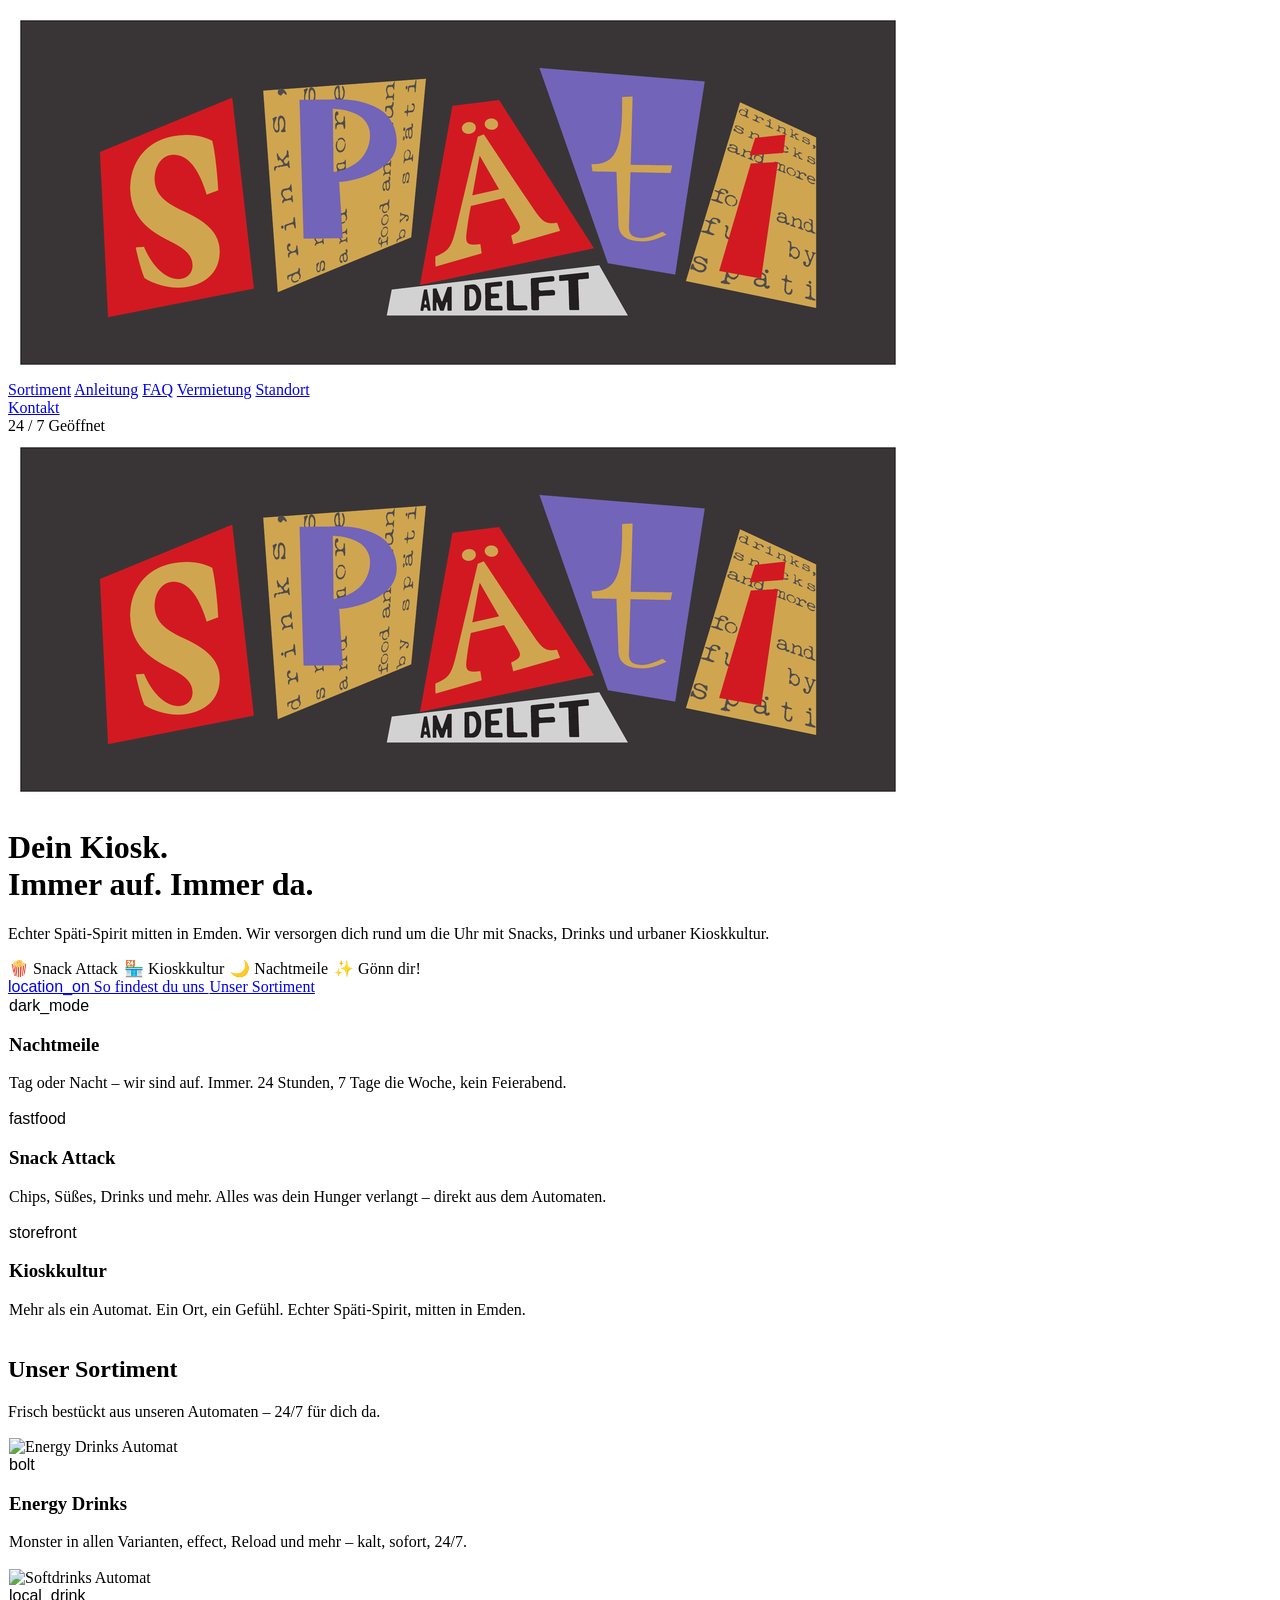
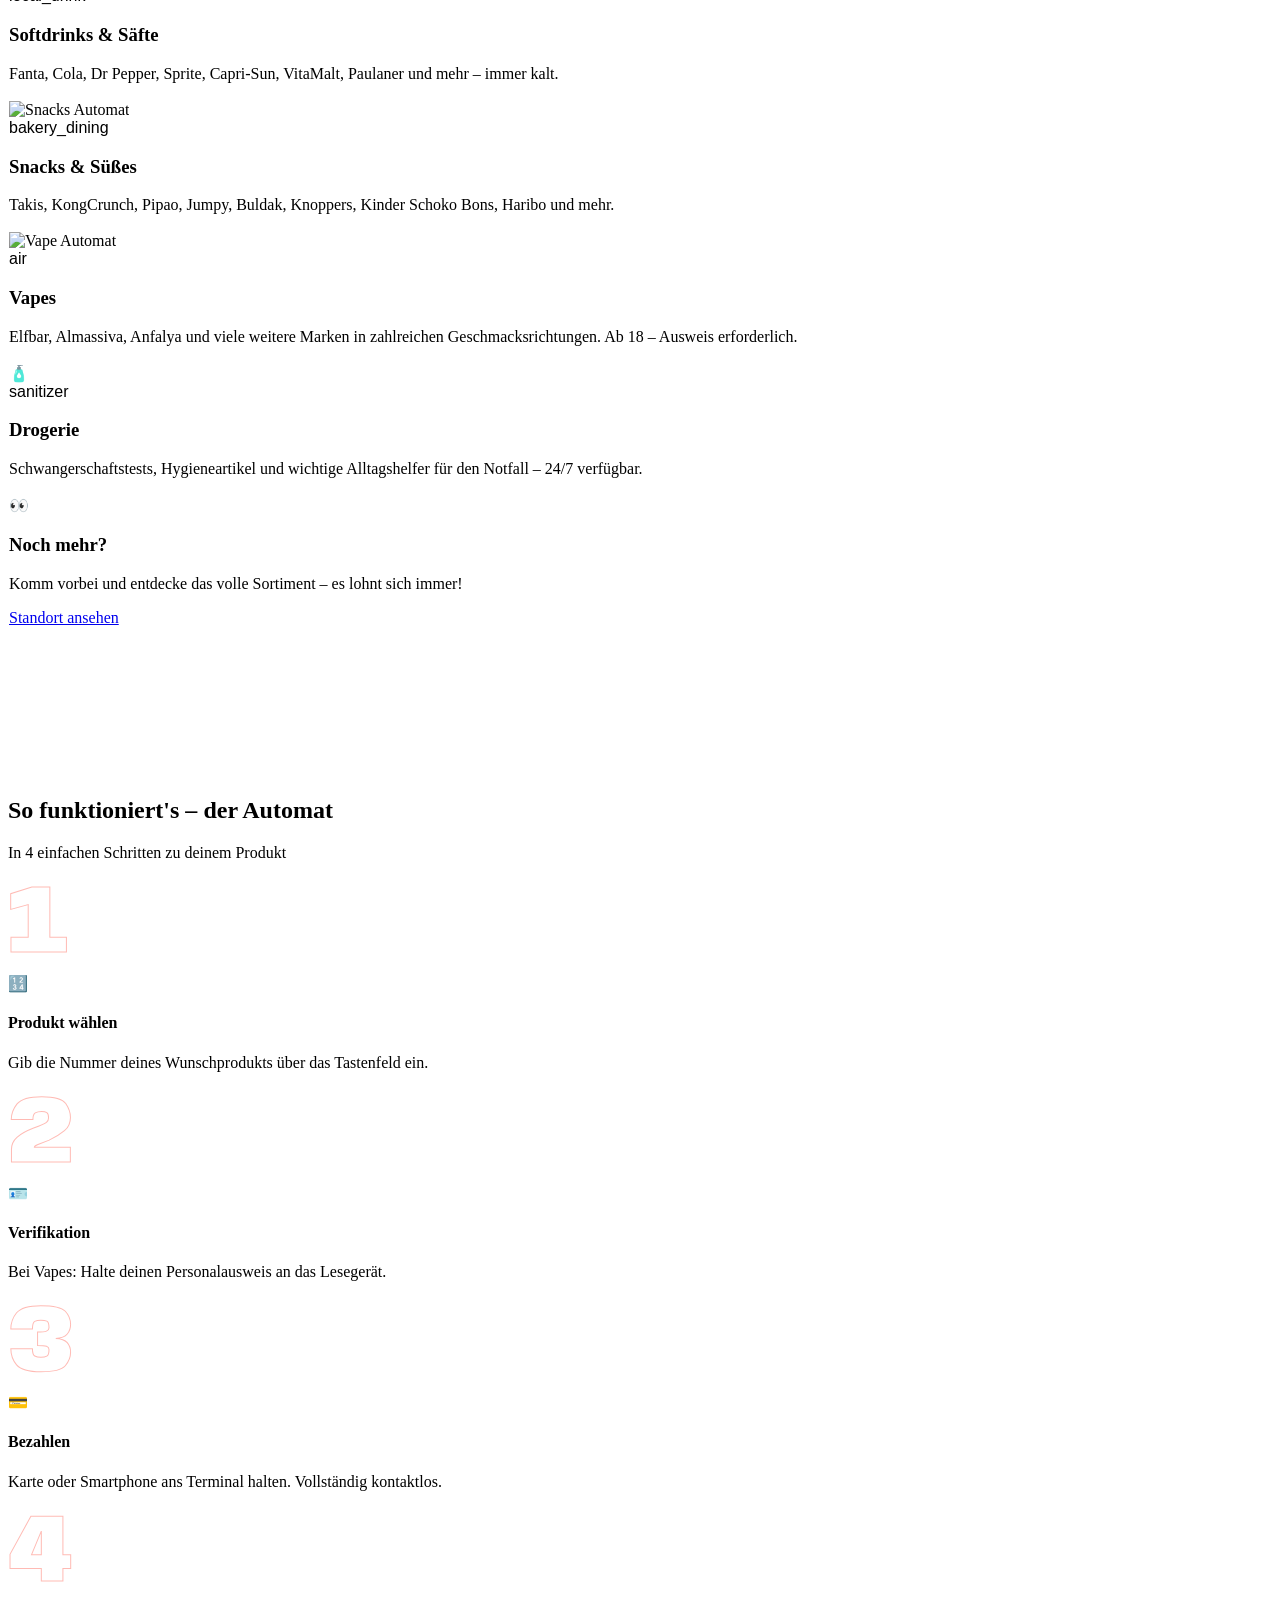
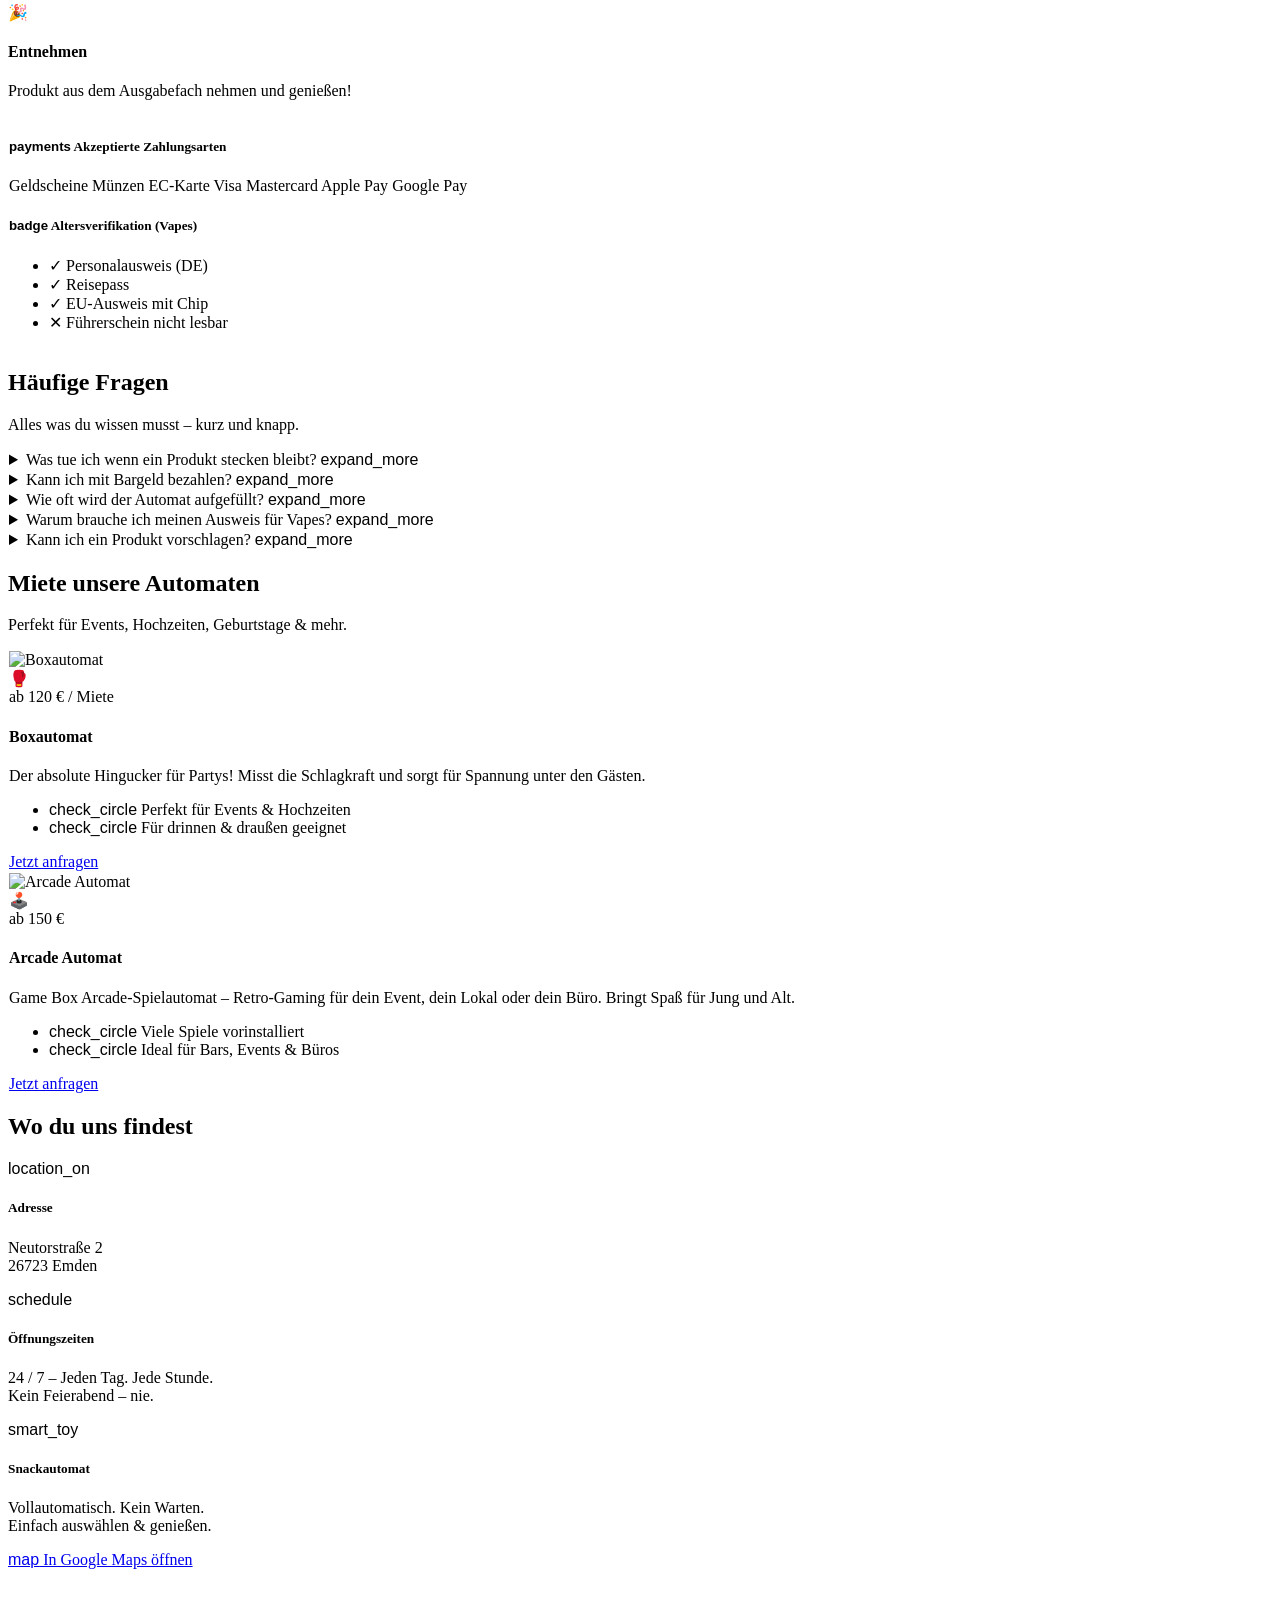
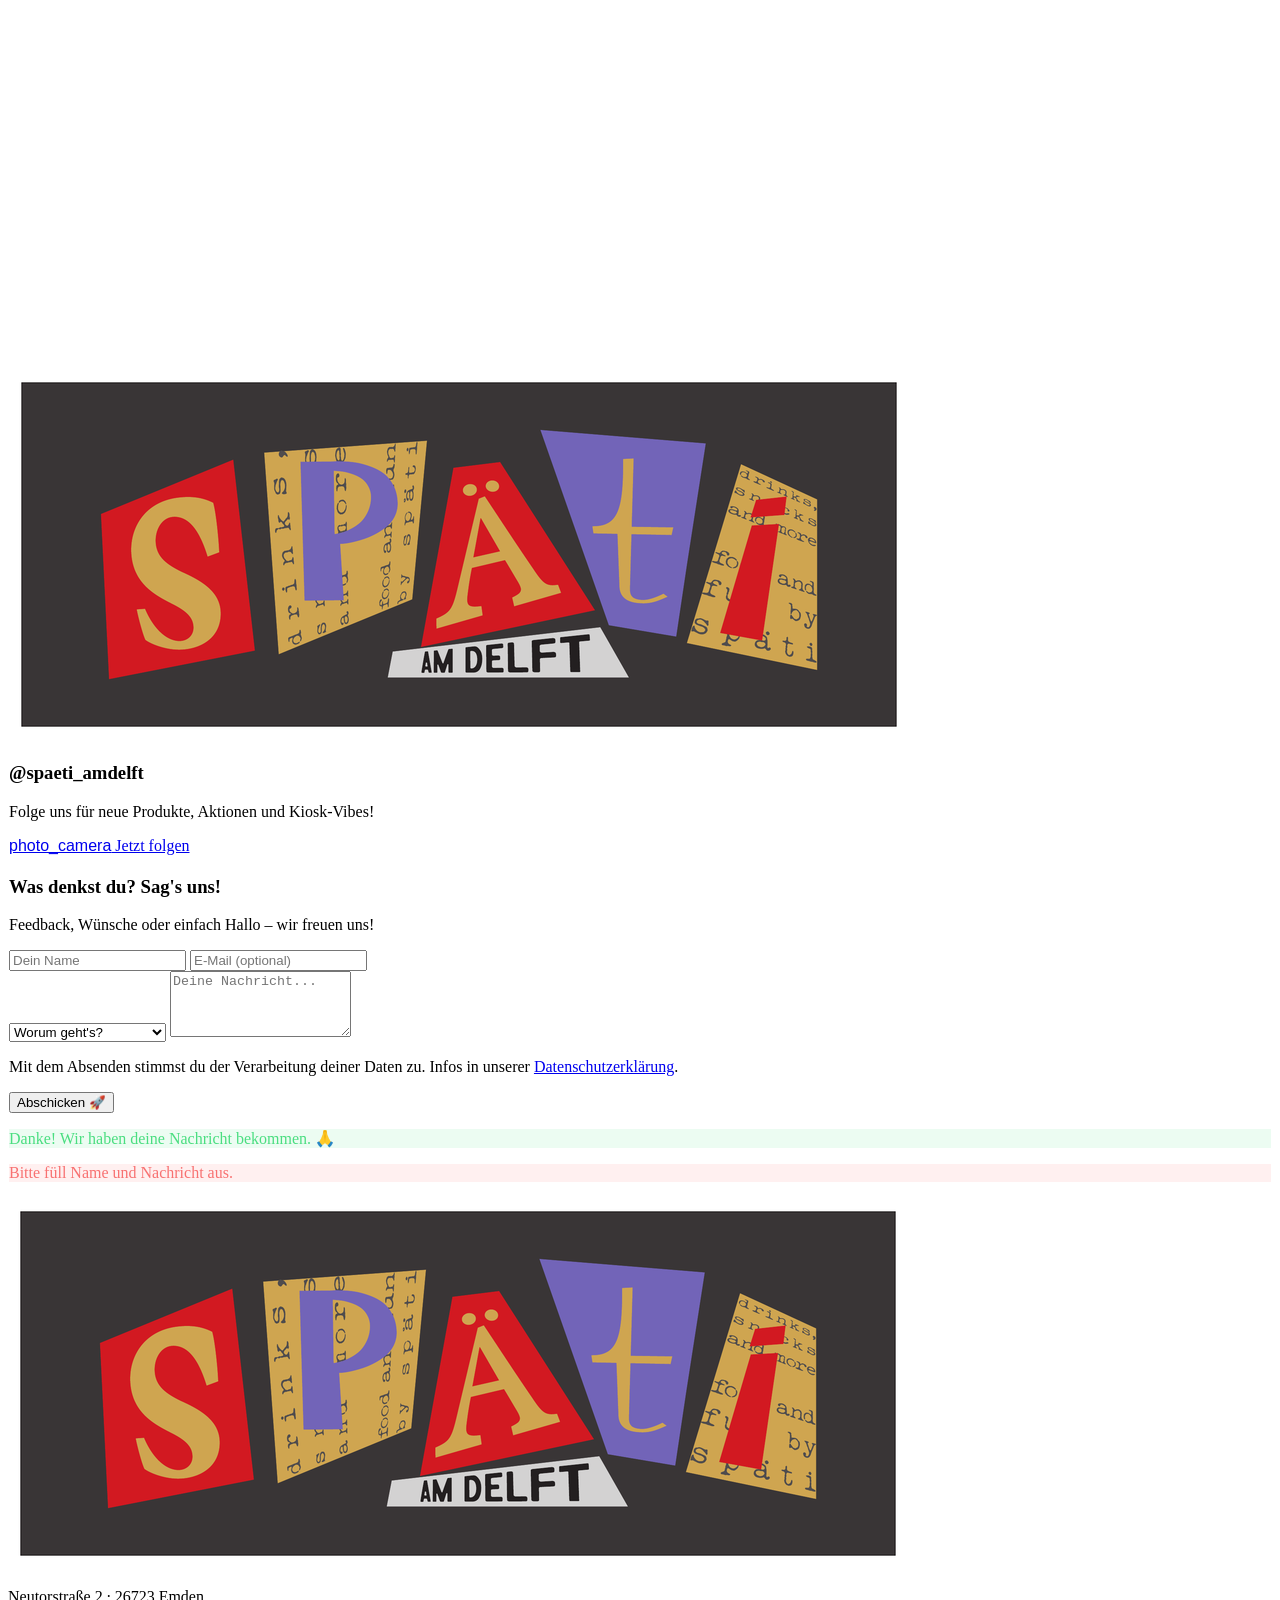
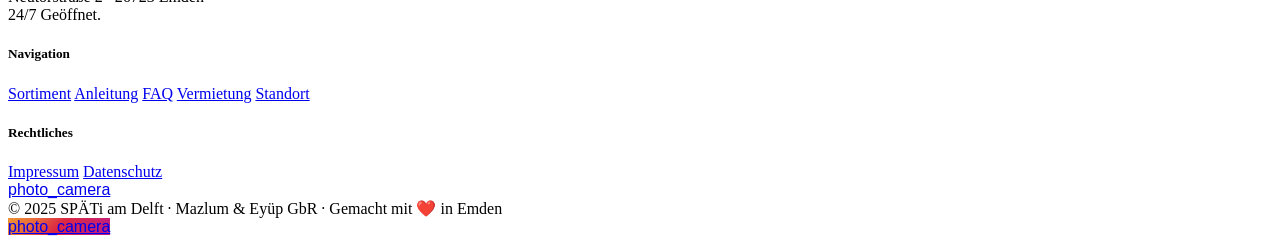
==== index.html @ 62ebaa0b "Update sortiment with real products and fix arcade price - Energy Drinks: Monster, effect, Reload - " ====
<!DOCTYPE html>
<html class="dark" lang="de">
<head>
  <meta charset="utf-8">
  <meta name="viewport" content="width=device-width, initial-scale=1.0">
  <title>SPÄTi am Delft | Dein 24/7 Kiosk in Emden</title>
  <meta name="description" content="SPÄTi am Delft – Dein 24/7 Kiosk in Emden. Snacks, Drinks, Vapes und mehr. Neutorstraße 2, 26723 Emden.">
  <meta property="og:title" content="SPÄTi am Delft – 24/7 Kiosk Emden">
  <meta property="og:description" content="Snack Attack. Kioskkultur. Nachtmeile. Immer für dich da.">
  <meta property="og:type" content="website">

  <!-- Bunny Fonts – DSGVO-konform (EU-Server, keine Datenweitergabe an USA) -->
  <link rel="preconnect" href="https://fonts.bunny.net">
  <link href="https://fonts.bunny.net/css?family=anybody:400,700,800,900|space-grotesk:400,600|manrope:400,600,700&display=swap" rel="stylesheet">

  <!-- Material Symbols via jsDelivr (DSGVO-konform) -->
  <link href="https://cdn.jsdelivr.net/npm/material-symbols@0.23.0/outlined.css" rel="stylesheet">

  <!-- Tailwind CSS -->
  <script src="https://cdn.tailwindcss.com?plugins=forms,container-queries"></script>
  <script>
    tailwind.config = {
      darkMode: "class",
      theme: {
        extend: {
          colors: {
            "primary-container": "#ff5545",
            "on-primary-container": "#1a0000",
            "secondary-container": "#fecb00",
            "on-secondary-container": "#241a00",
            "tertiary-container": "#c567f4",
            "on-tertiary-container": "#460066",
            "error-container": "#93000a",
            "on-error-container": "#ffdad6",
            "surface-tint": "#ffb4aa",
            "on-surface-variant": "#e7bdb7",
            "surface-variant": "#353534",
            "on-surface": "#e5e2e1",
            "surface-container-low": "#1c1b1b",
            "surface-container": "#201f1f",
            "surface-container-high": "#2a2a2a",
            "surface-container-highest": "#353534",
            "surface-container-lowest": "#0e0e0e",
            "surface-bright": "#393939",
            "surface-dim": "#131313",
            "outline": "#ad8883",
            "outline-variant": "#5d3f3b",
            "on-background": "#e5e2e1",
            "background": "#131313",
            "surface": "#131313",
            "primary": "#ffb4aa",
            "on-primary": "#690003",
            "secondary": "#ffecc0",
            "on-secondary": "#3d2f00",
            "tertiary": "#e8b3ff",
            "on-tertiary": "#510074",
            "error": "#ffb4ab",
            "on-error": "#690005",
            "inverse-surface": "#e5e2e1",
            "inverse-on-surface": "#313030",
            "inverse-primary": "#c0000a",
          },
          fontFamily: {
            "headline-md": ["Anybody", "sans-serif"],
            "headline-lg": ["Anybody", "sans-serif"],
            "display-xl": ["Anybody", "sans-serif"],
            "label-sm": ["Space Grotesk", "sans-serif"],
            "body-md": ["Manrope", "sans-serif"],
            "body-lg": ["Manrope", "sans-serif"],
          },
          fontSize: {
            "display-xl":  ["clamp(2.5rem,8vw,4rem)", { lineHeight: "1.1", letterSpacing: "-0.02em", fontWeight: "900" }],
            "headline-lg": ["clamp(1.75rem,4vw,2.5rem)", { lineHeight: "1.2", fontWeight: "800" }],
            "headline-md": ["1.5rem",  { lineHeight: "1.3", fontWeight: "700" }],
            "label-sm":    ["0.75rem", { lineHeight: "1",   letterSpacing: "0.05em", fontWeight: "600" }],
            "body-md":     ["1rem",    { lineHeight: "1.6", fontWeight: "400" }],
            "body-lg":     ["1.125rem",{ lineHeight: "1.6", fontWeight: "400" }],
          },
        },
      },
    };
  </script>

  <style>
    .material-symbols-outlined {
      font-variation-settings: 'FILL' 0, 'wght' 400, 'GRAD' 0, 'opsz' 24;
      font-family: 'Material Symbols Outlined', sans-serif;
    }
    .glass-card {
      background: rgba(255,255,255,0.03);
      backdrop-filter: blur(12px);
      border: 1px solid rgba(255,255,255,0.1);
      transition: all 0.3s ease;
    }
    .glass-card:hover {
      border-color: #ff5545;
      background: rgba(255,85,69,0.05);
      box-shadow: 0 0 20px rgba(255,85,69,0.15);
    }
    .product-card {
      background: rgba(255,255,255,0.02);
      border: 1px solid rgba(255,255,255,0.08);
      transition: all 0.4s cubic-bezier(0.175, 0.885, 0.32, 1.275);
    }
    .product-card:hover {
      transform: translateY(-6px);
      border-color: #ff5545;
      box-shadow: 0 12px 32px -8px rgba(255,85,69,0.25);
    }
    .zoom-crop { overflow: hidden; position: relative; }
    .zoom-crop img { transition: transform 0.5s ease; }
    .product-card:hover .zoom-crop img { transform: scale(1.1); }
    .step-number {
      font-family: 'Anybody', sans-serif;
      -webkit-text-stroke: 1px #ff5545;
      color: transparent;
      font-size: 6rem;
      font-weight: 900;
      line-height: 1;
      opacity: 0.4;
    }
    html { scroll-behavior: smooth; }
  </style>
</head>
<body class="bg-background text-on-background font-body-md selection:bg-primary-container selection:text-on-primary-container">

  <!-- ===== NAV ===== -->
  <nav class="sticky top-0 z-50 bg-background/80 backdrop-blur-md border-b border-outline-variant/30 shadow-[0_4px_20px_rgba(0,0,0,0.5)]">
    <div class="flex justify-between items-center w-full px-6 py-4 max-w-7xl mx-auto">
      <a href="#" class="flex items-center gap-3">
        <img src="logo.png" alt="SPÄTi am Delft Logo" class="h-10 w-auto">
      </a>
      <div class="hidden md:flex items-center gap-8">
        <a href="#sortiment" class="text-label-sm font-label-sm text-on-surface-variant hover:text-on-surface transition-colors uppercase tracking-widest">Sortiment</a>
        <a href="#anleitung" class="text-label-sm font-label-sm text-on-surface-variant hover:text-on-surface transition-colors uppercase tracking-widest">Anleitung</a>
        <a href="#faq"       class="text-label-sm font-label-sm text-on-surface-variant hover:text-on-surface transition-colors uppercase tracking-widest">FAQ</a>
        <a href="#vermietung" class="text-label-sm font-label-sm text-on-surface-variant hover:text-on-surface transition-colors uppercase tracking-widest">Vermietung</a>
        <a href="#standort"  class="text-label-sm font-label-sm text-on-surface-variant hover:text-on-surface transition-colors uppercase tracking-widest">Standort</a>
      </div>
      <a href="#kontakt" class="bg-primary-container text-on-primary-container px-6 py-2 rounded-full font-label-sm text-label-sm uppercase tracking-widest hover:scale-105 active:scale-95 transition-all">
        Kontakt
      </a>
    </div>
  </nav>

  <!-- ===== HERO ===== -->
  <header class="relative min-h-[90vh] flex flex-col items-center justify-center text-center px-6 overflow-hidden">
    <div class="relative z-10 max-w-4xl mx-auto">
      <div class="inline-flex items-center gap-2 bg-surface-container-high px-4 py-2 rounded-full mb-8 border border-outline-variant/30">
        <span class="w-2 h-2 bg-secondary-container rounded-full animate-pulse"></span>
        <span class="text-label-sm font-label-sm uppercase tracking-widest text-secondary-container">24 / 7 Geöffnet</span>
      </div>
      <div class="flex justify-center mb-8">
        <img src="logo.png" alt="SPÄTi am Delft" class="h-28 w-auto drop-shadow-[0_0_20px_rgba(255,85,69,0.35)]">
      </div>
      <h1 class="font-display-xl text-display-xl text-on-surface mb-6">
        Dein Kiosk.<br>
        <span class="text-primary-container drop-shadow-[0_0_15px_rgba(255,85,69,0.5)]">Immer auf.</span> Immer da.
      </h1>
      <p class="text-body-lg font-body-lg text-on-surface-variant max-w-2xl mx-auto mb-12">
        Echter Späti-Spirit mitten in Emden. Wir versorgen dich rund um die Uhr mit Snacks, Drinks und urbaner Kioskkultur.
      </p>
      <div class="flex flex-wrap justify-center gap-3 mb-12">
        <span class="glass-card px-4 py-2 rounded-lg text-label-sm font-label-sm uppercase tracking-widest">🍿 Snack Attack</span>
        <span class="glass-card px-4 py-2 rounded-lg text-label-sm font-label-sm uppercase tracking-widest">🏪 Kioskkultur</span>
        <span class="glass-card px-4 py-2 rounded-lg text-label-sm font-label-sm uppercase tracking-widest">🌙 Nachtmeile</span>
        <span class="glass-card px-4 py-2 rounded-lg text-label-sm font-label-sm uppercase tracking-widest">✨ Gönn dir!</span>
      </div>
      <div class="flex flex-col sm:flex-row items-center justify-center gap-4">
        <a href="#standort" class="bg-primary-container text-on-primary-container px-8 py-4 rounded-xl font-headline-md text-headline-md flex items-center gap-2 hover:shadow-[0_0_30px_rgba(255,85,69,0.4)] transition-all">
          <span class="material-symbols-outlined">location_on</span> So findest du uns
        </a>
        <a href="#sortiment" class="glass-card px-8 py-4 rounded-xl font-headline-md text-headline-md">
          Unser Sortiment
        </a>
      </div>
    </div>
  </header>

  <!-- ===== KEY VALUES ===== -->
  <section class="py-20 px-6 max-w-7xl mx-auto">
    <div class="grid grid-cols-1 md:grid-cols-3 gap-6">
      <div class="glass-card p-8 rounded-2xl">
        <div class="w-12 h-12 bg-secondary-container/20 text-secondary-container rounded-lg flex items-center justify-center mb-6">
          <span class="material-symbols-outlined" style="font-variation-settings:'FILL' 1;">dark_mode</span>
        </div>
        <h3 class="font-headline-md text-headline-md mb-3">Nachtmeile</h3>
        <p class="text-on-surface-variant">Tag oder Nacht – wir sind auf. Immer. 24 Stunden, 7 Tage die Woche, kein Feierabend.</p>
      </div>
      <div class="glass-card p-8 rounded-2xl">
        <div class="w-12 h-12 bg-primary-container/20 text-primary-container rounded-lg flex items-center justify-center mb-6">
          <span class="material-symbols-outlined" style="font-variation-settings:'FILL' 1;">fastfood</span>
        </div>
        <h3 class="font-headline-md text-headline-md mb-3">Snack Attack</h3>
        <p class="text-on-surface-variant">Chips, Süßes, Drinks und mehr. Alles was dein Hunger verlangt – direkt aus dem Automaten.</p>
      </div>
      <div class="glass-card p-8 rounded-2xl">
        <div class="w-12 h-12 bg-tertiary-container/20 text-tertiary-container rounded-lg flex items-center justify-center mb-6">
          <span class="material-symbols-outlined" style="font-variation-settings:'FILL' 1;">storefront</span>
        </div>
        <h3 class="font-headline-md text-headline-md mb-3">Kioskkultur</h3>
        <p class="text-on-surface-variant">Mehr als ein Automat. Ein Ort, ein Gefühl. Echter Späti-Spirit, mitten in Emden.</p>
      </div>
    </div>
  </section>

  <!-- ===== SORTIMENT ===== -->
  <section class="py-20 px-6 bg-surface-container-lowest" id="sortiment">
    <div class="max-w-7xl mx-auto">
      <div class="mb-16 text-center">
        <h2 class="font-headline-lg text-headline-lg mb-4">Unser <span class="text-secondary-container">Sortiment</span></h2>
        <p class="text-on-surface-variant">Frisch bestückt aus unseren Automaten – 24/7 für dich da.</p>
      </div>
      <div class="grid grid-cols-1 md:grid-cols-2 lg:grid-cols-3 gap-8">

        <div class="product-card rounded-3xl overflow-hidden flex flex-col group">
          <div class="zoom-crop aspect-square bg-surface-container-high">
            <img src="foto-energy.jpg" alt="Energy Drinks Automat" class="w-full h-full object-cover opacity-90">
          </div>
          <div class="p-8">
            <div class="flex items-center gap-3 mb-4">
              <span class="material-symbols-outlined text-secondary-container">bolt</span>
              <h3 class="font-headline-md text-headline-md">Energy Drinks</h3>
            </div>
            <p class="text-on-surface-variant text-body-md">Monster in allen Varianten, effect, Reload und mehr – kalt, sofort, 24/7.</p>
          </div>
        </div>

        <div class="product-card rounded-3xl overflow-hidden flex flex-col group">
          <div class="zoom-crop aspect-square bg-surface-container-high">
            <img src="foto-drinks.jpg" alt="Softdrinks Automat" class="w-full h-full object-cover opacity-90">
          </div>
          <div class="p-8">
            <div class="flex items-center gap-3 mb-4">
              <span class="material-symbols-outlined text-secondary-container">local_drink</span>
              <h3 class="font-headline-md text-headline-md">Softdrinks & Säfte</h3>
            </div>
            <p class="text-on-surface-variant text-body-md">Fanta, Cola, Dr Pepper, Sprite, Capri-Sun, VitaMalt, Paulaner und mehr – immer kalt.</p>
          </div>
        </div>

        <div class="product-card rounded-3xl overflow-hidden flex flex-col group">
          <div class="zoom-crop aspect-square bg-surface-container-high">
            <img src="foto-snacks.jpg" alt="Snacks Automat" class="w-full h-full object-cover opacity-90">
          </div>
          <div class="p-8">
            <div class="flex items-center gap-3 mb-4">
              <span class="material-symbols-outlined text-primary-container">bakery_dining</span>
              <h3 class="font-headline-md text-headline-md">Snacks & Süßes</h3>
            </div>
            <p class="text-on-surface-variant text-body-md">Takis, KongCrunch, Pipao, Jumpy, Buldak, Knoppers, Kinder Schoko Bons, Haribo und mehr.</p>
          </div>
        </div>

        <div class="product-card rounded-3xl overflow-hidden flex flex-col group">
          <div class="zoom-crop aspect-square bg-surface-container-high">
            <img src="foto-vapes.jpg" alt="Vape Automat" class="w-full h-full object-cover opacity-90">
          </div>
          <div class="p-8">
            <div class="flex items-center gap-3 mb-4">
              <span class="material-symbols-outlined text-on-surface-variant">air</span>
              <h3 class="font-headline-md text-headline-md">Vapes</h3>
            </div>
            <p class="text-on-surface-variant text-body-md">Elfbar, Almassiva, Anfalya und viele weitere Marken in zahlreichen Geschmacksrichtungen. <span class="text-primary-container font-bold">Ab 18 – Ausweis erforderlich.</span></p>
          </div>
        </div>

        <div class="product-card rounded-3xl overflow-hidden flex flex-col group">
          <div class="zoom-crop aspect-square bg-surface-container-high flex items-center justify-center">
            <span class="text-6xl">🧴</span>
          </div>
          <div class="p-8">
            <div class="flex items-center gap-3 mb-4">
              <span class="material-symbols-outlined text-secondary-container">sanitizer</span>
              <h3 class="font-headline-md text-headline-md">Drogerie</h3>
            </div>
            <p class="text-on-surface-variant text-body-md">Schwangerschaftstests, Hygieneartikel und wichtige Alltagshelfer für den Notfall – 24/7 verfügbar.</p>
          </div>
        </div>

        <div class="product-card rounded-3xl overflow-hidden flex flex-col group bg-gradient-to-br from-surface-container to-surface-container-high border-primary-container/30">
          <div class="p-8 flex flex-col items-center justify-center h-full text-center gap-4" style="min-height:280px">
            <span class="text-5xl">👀</span>
            <h3 class="font-headline-md text-headline-md">Noch mehr?</h3>
            <p class="text-on-surface-variant">Komm vorbei und entdecke das volle Sortiment – es lohnt sich immer!</p>
            <a href="#standort" class="mt-2 bg-primary-container text-on-primary-container px-6 py-3 rounded-xl font-label-sm text-label-sm uppercase tracking-widest hover:scale-105 transition-all">Standort ansehen</a>
          </div>
        </div>

      </div>
    </div>
  </section>

  <!-- ===== ANLEITUNG ===== -->
  <section class="py-20 px-6" id="anleitung">
    <div class="max-w-7xl mx-auto">
      <div class="mb-16">
        <h2 class="font-headline-lg text-headline-lg mb-4">So funktioniert's – <span class="text-primary-container">der Automat</span></h2>
        <p class="text-on-surface-variant">In 4 einfachen Schritten zu deinem Produkt</p>
      </div>
      <div class="grid grid-cols-1 md:grid-cols-4 gap-6">
        <div class="space-y-4">
          <div class="step-number">1</div>
          <div class="bg-surface-container-high p-6 rounded-2xl border border-outline-variant/30">
            <div class="text-4xl mb-4">🔢</div>
            <h4 class="font-headline-md text-headline-md mb-2">Produkt wählen</h4>
            <p class="text-on-surface-variant text-body-md">Gib die Nummer deines Wunschprodukts über das Tastenfeld ein.</p>
          </div>
        </div>
        <div class="space-y-4 md:mt-12">
          <div class="step-number">2</div>
          <div class="bg-surface-container-high p-6 rounded-2xl border border-outline-variant/30">
            <div class="text-4xl mb-4">🪪</div>
            <h4 class="font-headline-md text-headline-md mb-2">Verifikation</h4>
            <p class="text-on-surface-variant text-body-md">Bei Vapes: Halte deinen Personalausweis an das Lesegerät.</p>
          </div>
        </div>
        <div class="space-y-4">
          <div class="step-number">3</div>
          <div class="bg-surface-container-high p-6 rounded-2xl border border-outline-variant/30">
            <div class="text-4xl mb-4">💳</div>
            <h4 class="font-headline-md text-headline-md mb-2">Bezahlen</h4>
            <p class="text-on-surface-variant text-body-md">Karte oder Smartphone ans Terminal halten. Vollständig kontaktlos.</p>
          </div>
        </div>
        <div class="space-y-4 md:mt-12">
          <div class="step-number">4</div>
          <div class="bg-surface-container-high p-6 rounded-2xl border border-outline-variant/30">
            <div class="text-4xl mb-4">🎉</div>
            <h4 class="font-headline-md text-headline-md mb-2">Entnehmen</h4>
            <p class="text-on-surface-variant text-body-md">Produkt aus dem Ausgabefach nehmen und genießen!</p>
          </div>
        </div>
      </div>

      <div class="mt-12 glass-card p-8 rounded-3xl grid grid-cols-1 md:grid-cols-2 gap-8">
        <div>
          <h5 class="font-headline-md text-headline-md mb-6 flex items-center gap-2">
            <span class="material-symbols-outlined text-secondary-container">payments</span>
            Akzeptierte Zahlungsarten
          </h5>
          <div class="flex flex-wrap gap-3">
            <span class="bg-surface-container-highest px-4 py-2 rounded-lg text-label-sm font-label-sm">Geldscheine</span>
            <span class="bg-surface-container-highest px-4 py-2 rounded-lg text-label-sm font-label-sm">Münzen</span>
            <span class="bg-surface-container-highest px-4 py-2 rounded-lg text-label-sm font-label-sm">EC-Karte</span>
            <span class="bg-surface-container-highest px-4 py-2 rounded-lg text-label-sm font-label-sm">Visa</span>
            <span class="bg-surface-container-highest px-4 py-2 rounded-lg text-label-sm font-label-sm">Mastercard</span>
            <span class="bg-surface-container-highest px-4 py-2 rounded-lg text-label-sm font-label-sm">Apple Pay</span>
            <span class="bg-surface-container-highest px-4 py-2 rounded-lg text-label-sm font-label-sm">Google Pay</span>
          </div>
        </div>
        <div>
          <h5 class="font-headline-md text-headline-md mb-6 flex items-center gap-2">
            <span class="material-symbols-outlined text-primary-container">badge</span>
            Altersverifikation (Vapes)
          </h5>
          <ul class="space-y-2 text-on-surface-variant">
            <li class="flex items-center gap-2"><span class="text-secondary-container">✓</span> Personalausweis (DE)</li>
            <li class="flex items-center gap-2"><span class="text-secondary-container">✓</span> Reisepass</li>
            <li class="flex items-center gap-2"><span class="text-secondary-container">✓</span> EU-Ausweis mit Chip</li>
            <li class="flex items-center gap-2 text-error-container">✕ Führerschein nicht lesbar</li>
          </ul>
        </div>
      </div>
    </div>
  </section>

  <!-- ===== FAQ ===== -->
  <section class="py-20 px-6 bg-surface-container-lowest" id="faq">
    <div class="max-w-3xl mx-auto">
      <div class="mb-16 text-center">
        <h2 class="font-headline-lg text-headline-lg mb-4">Häufige <span class="text-tertiary-container">Fragen</span></h2>
        <p class="text-on-surface-variant">Alles was du wissen musst – kurz und knapp.</p>
      </div>
      <div class="space-y-4" id="faq-list">

        <details class="glass-card rounded-2xl group">
          <summary class="flex justify-between items-center p-6 cursor-pointer list-none font-headline-md text-headline-md">
            Was tue ich wenn ein Produkt stecken bleibt?
            <span class="material-symbols-outlined text-primary-container transition-transform group-open:rotate-180">expand_more</span>
          </summary>
          <p class="px-6 pb-6 text-on-surface-variant">Schreib uns direkt auf Instagram <a href="https://www.instagram.com/spaeti_amdelft/" class="text-primary-container underline" target="_blank">@spaeti_amdelft</a> oder per E-Mail an <a href="mailto:MKEEGBR@outlook.de" class="text-primary-container underline">MKEEGBR@outlook.de</a>. Wir kümmern uns schnellstmöglich darum und erstatten dir den Betrag.</p>
        </details>

        <details class="glass-card rounded-2xl group">
          <summary class="flex justify-between items-center p-6 cursor-pointer list-none font-headline-md text-headline-md">
            Kann ich mit Bargeld bezahlen?
            <span class="material-symbols-outlined text-primary-container transition-transform group-open:rotate-180">expand_more</span>
          </summary>
          <p class="px-6 pb-6 text-on-surface-variant">Ja! Der Automat akzeptiert Geldscheine, Münzen, EC-Karte, Visa, Mastercard sowie Apple Pay und Google Pay.</p>
        </details>

        <details class="glass-card rounded-2xl group">
          <summary class="flex justify-between items-center p-6 cursor-pointer list-none font-headline-md text-headline-md">
            Wie oft wird der Automat aufgefüllt?
            <span class="material-symbols-outlined text-primary-container transition-transform group-open:rotate-180">expand_more</span>
          </summary>
          <p class="px-6 pb-6 text-on-surface-variant">Wir füllen regelmäßig auf. Falls ein Produkt ausverkauft ist, schreib uns gerne – wir nehmen Produktwünsche ernst und bestücken den Automaten entsprechend.</p>
        </details>

        <details class="glass-card rounded-2xl group">
          <summary class="flex justify-between items-center p-6 cursor-pointer list-none font-headline-md text-headline-md">
            Warum brauche ich meinen Ausweis für Vapes?
            <span class="material-symbols-outlined text-primary-container transition-transform group-open:rotate-180">expand_more</span>
          </summary>
          <p class="px-6 pb-6 text-on-surface-variant">Vapes sind in Deutschland nur für Personen ab 18 Jahren erhältlich. Die Altersverifikation per Ausweislesegerät ist gesetzlich vorgeschrieben. Es funktioniert nur mit Personalausweis, Reisepass oder EU-Ausweis mit Chip – nicht mit dem Führerschein.</p>
        </details>

        <details class="glass-card rounded-2xl group">
          <summary class="flex justify-between items-center p-6 cursor-pointer list-none font-headline-md text-headline-md">
            Kann ich ein Produkt vorschlagen?
            <span class="material-symbols-outlined text-primary-container transition-transform group-open:rotate-180">expand_more</span>
          </summary>
          <p class="px-6 pb-6 text-on-surface-variant">Auf jeden Fall! Schreib uns dein Produktwunsch über das Kontaktformular weiter unten oder direkt auf Instagram. Wir freuen uns über jedes Feedback.</p>
        </details>

      </div>
    </div>
  </section>

  <!-- ===== VERMIETUNG ===== -->
  <section class="py-20 px-6" id="vermietung">
    <div class="max-w-7xl mx-auto">
      <div class="text-center mb-16">
        <h2 class="font-headline-lg text-headline-lg mb-4">Miete unsere <span class="text-tertiary-container">Automaten</span></h2>
        <p class="text-on-surface-variant">Perfekt für Events, Hochzeiten, Geburtstage &amp; mehr.</p>
      </div>
      <div class="grid grid-cols-1 md:grid-cols-2 gap-6">

        <div class="glass-card overflow-hidden rounded-3xl flex flex-col">
          <div class="aspect-video relative bg-surface-container-high flex items-center justify-center">
            <img class="absolute inset-0 w-full h-full object-cover mix-blend-luminosity opacity-40" src="https://lh3.googleusercontent.com/aida-public/[base64]" alt="Boxautomat">
            <div class="relative z-10 text-center">
              <span class="text-6xl">🥊</span>
              <div class="mt-4 bg-primary-container text-on-primary-container px-4 py-1 rounded-full font-label-sm text-label-sm">ab 120 € / Miete</div>
            </div>
          </div>
          <div class="p-8 space-y-4 flex-grow flex flex-col">
            <h4 class="font-headline-md text-headline-md">Boxautomat</h4>
            <p class="text-on-surface-variant flex-grow">Der absolute Hingucker für Partys! Misst die Schlagkraft und sorgt für Spannung unter den Gästen.</p>
            <ul class="space-y-2">
              <li class="flex items-center gap-2 text-secondary-container text-sm"><span class="material-symbols-outlined text-sm">check_circle</span> Perfekt für Events &amp; Hochzeiten</li>
              <li class="flex items-center gap-2 text-secondary-container text-sm"><span class="material-symbols-outlined text-sm">check_circle</span> Für drinnen &amp; draußen geeignet</li>
            </ul>
            <a href="mailto:MKEEGBR@outlook.de?subject=Anfrage Boxautomat Miete" class="mt-2 block text-center bg-on-surface text-background font-headline-md py-4 rounded-xl hover:bg-primary-container hover:text-on-primary-container transition-colors">
              Jetzt anfragen
            </a>
          </div>
        </div>

        <div class="glass-card overflow-hidden rounded-3xl flex flex-col">
          <div class="aspect-video relative bg-surface-container-high flex items-center justify-center">
            <img class="absolute inset-0 w-full h-full object-cover mix-blend-luminosity opacity-40" src="https://lh3.googleusercontent.com/aida-public/[base64]" alt="Arcade Automat">
            <div class="relative z-10 text-center">
              <span class="text-6xl">🕹️</span>
              <div class="mt-4 bg-secondary-container text-on-secondary-container px-4 py-1 rounded-full font-label-sm text-label-sm">ab 150 €</div>
            </div>
          </div>
          <div class="p-8 space-y-4 flex-grow flex flex-col">
            <h4 class="font-headline-md text-headline-md">Arcade Automat</h4>
            <p class="text-on-surface-variant flex-grow">Game Box Arcade-Spielautomat – Retro-Gaming für dein Event, dein Lokal oder dein Büro. Bringt Spaß für Jung und Alt.</p>
            <ul class="space-y-2">
              <li class="flex items-center gap-2 text-secondary-container text-sm"><span class="material-symbols-outlined text-sm">check_circle</span> Viele Spiele vorinstalliert</li>
              <li class="flex items-center gap-2 text-secondary-container text-sm"><span class="material-symbols-outlined text-sm">check_circle</span> Ideal für Bars, Events &amp; Büros</li>
            </ul>
            <a href="mailto:MKEEGBR@outlook.de?subject=Anfrage Arcade Automat Miete" class="mt-2 block text-center bg-on-surface text-background font-headline-md py-4 rounded-xl hover:bg-secondary-container hover:text-on-secondary-container transition-colors">
              Jetzt anfragen
            </a>
          </div>
        </div>

      </div>
    </div>
  </section>

  <!-- ===== STANDORT ===== -->
  <section class="py-20 px-6 bg-surface-container-lowest" id="standort">
    <div class="max-w-7xl mx-auto grid grid-cols-1 md:grid-cols-2 gap-16 items-center">
      <div class="space-y-8">
        <h2 class="font-headline-lg text-headline-lg">Wo du uns <span class="text-primary-container">findest</span></h2>
        <div class="space-y-6">
          <div class="flex gap-4">
            <div class="w-12 h-12 bg-primary-container/20 text-primary-container rounded-xl flex items-center justify-center shrink-0">
              <span class="material-symbols-outlined">location_on</span>
            </div>
            <div>
              <h5 class="font-bold text-lg mb-1">Adresse</h5>
              <p class="text-on-surface-variant">Neutorstraße 2<br>26723 Emden</p>
            </div>
          </div>
          <div class="flex gap-4">
            <div class="w-12 h-12 bg-secondary-container/20 text-secondary-container rounded-xl flex items-center justify-center shrink-0">
              <span class="material-symbols-outlined">schedule</span>
            </div>
            <div>
              <h5 class="font-bold text-lg mb-1">Öffnungszeiten</h5>
              <p class="text-on-surface-variant">24 / 7 – Jeden Tag. Jede Stunde.<br>Kein Feierabend – nie.</p>
            </div>
          </div>
          <div class="flex gap-4">
            <div class="w-12 h-12 bg-tertiary-container/20 text-tertiary-container rounded-xl flex items-center justify-center shrink-0">
              <span class="material-symbols-outlined">smart_toy</span>
            </div>
            <div>
              <h5 class="font-bold text-lg mb-1">Snackautomat</h5>
              <p class="text-on-surface-variant">Vollautomatisch. Kein Warten.<br>Einfach auswählen &amp; genießen.</p>
            </div>
          </div>
        </div>
        <a href="https://maps.google.com/?q=Neutorstraße+2,+26723+Emden" target="_blank" rel="noopener noreferrer" class="inline-flex items-center gap-3 bg-surface-container-high border border-outline-variant px-8 py-4 rounded-2xl hover:bg-surface-container-highest transition-colors">
          <span class="material-symbols-outlined">map</span> In Google Maps öffnen
        </a>
      </div>
      <div class="rounded-3xl overflow-hidden border border-primary-container/20 shadow-[0_0_30px_rgba(255,85,69,0.1)]" style="height:400px">
        <iframe
          src="https://www.openstreetmap.org/export/embed.html?bbox=7.195,53.360,7.225,53.378&layer=mapnik&marker=53.3693,7.2082"
          width="100%" height="100%" frameborder="0"
          title="Karte: SPÄTi am Delft, Neutorstraße 2, Emden"
          loading="lazy" allowfullscreen
          style="display:block">
        </iframe>
      </div>
    </div>
  </section>

  <!-- ===== SOCIAL & KONTAKT ===== -->
  <section class="py-20 px-6" id="kontakt">
    <div class="max-w-7xl mx-auto grid grid-cols-1 md:grid-cols-2 gap-6">

      <!-- Instagram -->
      <div class="glass-card p-10 rounded-[2.5rem] flex flex-col justify-center items-center text-center">
        <div class="w-24 h-24 rounded-full p-1 bg-gradient-to-tr from-yellow-400 via-red-500 to-purple-600 mb-6">
          <div class="w-full h-full rounded-full bg-background flex items-center justify-center overflow-hidden">
            <img src="logo.png" alt="SPÄTi am Delft" class="w-3/4 object-contain">
          </div>
        </div>
        <h3 class="font-headline-lg text-headline-lg mb-2">@spaeti_amdelft</h3>
        <p class="text-on-surface-variant mb-8">Folge uns für neue Produkte, Aktionen und Kiosk-Vibes!</p>
        <a href="https://www.instagram.com/spaeti_amdelft/" target="_blank" rel="noopener noreferrer"
           class="bg-[#E1306C] text-white px-10 py-4 rounded-2xl font-headline-md flex items-center gap-2 hover:scale-105 transition-transform">
          <span class="material-symbols-outlined">photo_camera</span> Jetzt folgen
        </a>
      </div>

      <!-- Kontaktformular -->
      <div class="glass-card p-10 rounded-[2.5rem]">
        <h3 class="font-headline-lg text-headline-lg mb-2">Was denkst du? <span class="text-secondary-container">Sag's uns!</span></h3>
        <p class="text-on-surface-variant mb-8 text-sm">Feedback, Wünsche oder einfach Hallo – wir freuen uns!</p>
        <form class="space-y-5" id="contactForm" novalidate>
          <div class="grid grid-cols-1 md:grid-cols-2 gap-4">
            <input type="text" id="name" placeholder="Dein Name" required autocomplete="name"
              class="bg-surface-container-high border-0 border-b-2 border-outline-variant focus:border-primary-container focus:ring-0 text-on-surface placeholder:text-on-surface-variant/40 rounded-t-lg px-4 py-3 transition-colors">
            <input type="email" id="email" placeholder="E-Mail (optional)" autocomplete="email"
              class="bg-surface-container-high border-0 border-b-2 border-outline-variant focus:border-primary-container focus:ring-0 text-on-surface placeholder:text-on-surface-variant/40 rounded-t-lg px-4 py-3 transition-colors">
          </div>
          <select id="subject" class="w-full bg-surface-container-high border-0 border-b-2 border-outline-variant focus:border-primary-container focus:ring-0 text-on-surface rounded-t-lg px-4 py-3 transition-colors">
            <option value="">Worum geht's?</option>
            <option value="feedback">Allgemeines Feedback</option>
            <option value="wunsch">Produktwunsch</option>
            <option value="problem">Problem melden</option>
            <option value="lob">Lob &amp; Bewertung</option>
          </select>
          <textarea id="message" rows="4" placeholder="Deine Nachricht..." required
            class="w-full bg-surface-container-high border-0 border-b-2 border-outline-variant focus:border-primary-container focus:ring-0 text-on-surface placeholder:text-on-surface-variant/40 rounded-t-lg px-4 py-3 transition-colors resize-y"></textarea>
          <p class="text-xs text-on-surface-variant/60 leading-relaxed">
            Mit dem Absenden stimmst du der Verarbeitung deiner Daten zu. Infos in unserer
            <a href="datenschutz.html" class="underline hover:text-primary-container">Datenschutzerklärung</a>.
          </p>
          <button type="submit" class="w-full bg-primary-container text-on-primary-container font-headline-md py-4 rounded-xl flex items-center justify-center gap-2 hover:shadow-[0_0_20px_rgba(255,85,69,0.3)] transition-all">
            Abschicken 🚀
          </button>
          <p id="formSuccess" role="alert" class="hidden text-center font-bold text-sm py-3 px-4 rounded-xl" style="color:#4ade80;background:rgba(74,222,128,0.1)">Danke! Wir haben deine Nachricht bekommen. 🙏</p>
          <p id="formError"   role="alert" class="hidden text-center font-bold text-sm py-3 px-4 rounded-xl" style="color:#f87171;background:rgba(248,113,113,0.1)">Bitte füll Name und Nachricht aus.</p>
        </form>
      </div>

    </div>
  </section>

  <!-- ===== FOOTER ===== -->
  <footer class="py-20 px-6 bg-surface-container-lowest border-t border-outline-variant/20">
    <div class="max-w-7xl mx-auto grid grid-cols-1 md:grid-cols-3 gap-8 mb-12">
      <div class="space-y-4">
        <img src="logo.png" alt="SPÄTi am Delft" class="h-12 w-auto">
        <p class="text-on-surface-variant text-body-md">Neutorstraße 2 · 26723 Emden<br>24/7 Geöffnet.</p>
      </div>
      <div class="flex flex-col gap-3">
        <h5 class="font-bold text-on-surface mb-1">Navigation</h5>
        <a href="#sortiment"  class="text-label-sm font-label-sm text-on-surface-variant hover:text-primary-container transition-colors uppercase tracking-widest">Sortiment</a>
        <a href="#anleitung"  class="text-label-sm font-label-sm text-on-surface-variant hover:text-primary-container transition-colors uppercase tracking-widest">Anleitung</a>
        <a href="#faq"        class="text-label-sm font-label-sm text-on-surface-variant hover:text-primary-container transition-colors uppercase tracking-widest">FAQ</a>
        <a href="#vermietung" class="text-label-sm font-label-sm text-on-surface-variant hover:text-primary-container transition-colors uppercase tracking-widest">Vermietung</a>
        <a href="#standort"   class="text-label-sm font-label-sm text-on-surface-variant hover:text-primary-container transition-colors uppercase tracking-widest">Standort</a>
      </div>
      <div class="flex flex-col gap-3">
        <h5 class="font-bold text-on-surface mb-1">Rechtliches</h5>
        <a href="impressum.html"   class="text-label-sm font-label-sm text-on-surface-variant hover:text-primary-container transition-colors uppercase tracking-widest">Impressum</a>
        <a href="datenschutz.html" class="text-label-sm font-label-sm text-on-surface-variant hover:text-primary-container transition-colors uppercase tracking-widest">Datenschutz</a>
        <div class="mt-4">
          <a href="https://www.instagram.com/spaeti_amdelft/" target="_blank" rel="noopener noreferrer"
             class="w-10 h-10 rounded-full bg-surface-container flex items-center justify-center hover:bg-primary-container transition-colors inline-flex">
            <span class="material-symbols-outlined text-sm">photo_camera</span>
          </a>
        </div>
      </div>
    </div>
    <div class="text-center text-label-sm font-label-sm text-on-surface-variant/40">
      © 2025 SPÄTi am Delft · Mazlum &amp; Eyüp GbR · Gemacht mit ❤️ in Emden
    </div>
  </footer>

  <!-- FAB: Instagram -->
  <a href="https://www.instagram.com/spaeti_amdelft/" target="_blank" rel="noopener noreferrer"
     class="fixed bottom-8 right-8 w-16 h-16 rounded-2xl shadow-2xl flex items-center justify-center z-50 hover:scale-110 active:scale-95 transition-all"
     style="background:linear-gradient(135deg,#f09433,#e6683c,#dc2743,#cc2366,#bc1888)"
     aria-label="Instagram">
    <span class="material-symbols-outlined text-white">photo_camera</span>
  </a>

  <script>
    // Contact form
    document.getElementById('contactForm').addEventListener('submit', function(e) {
      e.preventDefault();
      const name    = document.getElementById('name').value.trim();
      const message = document.getElementById('message').value.trim();
      const success = document.getElementById('formSuccess');
      const error   = document.getElementById('formError');
      success.classList.add('hidden');
      error.classList.add('hidden');
      if (!name || !message) { error.classList.remove('hidden'); return; }
      const btn = this.querySelector('button[type=submit]');
      btn.textContent = 'Wird gesendet…';
      btn.disabled = true;
      setTimeout(() => {
        this.reset();
        btn.textContent = 'Abschicken 🚀';
        btn.disabled = false;
        success.classList.remove('hidden');
        setTimeout(() => success.classList.add('hidden'), 6000);
      }, 800);
    });
  </script>

</body>
</html>
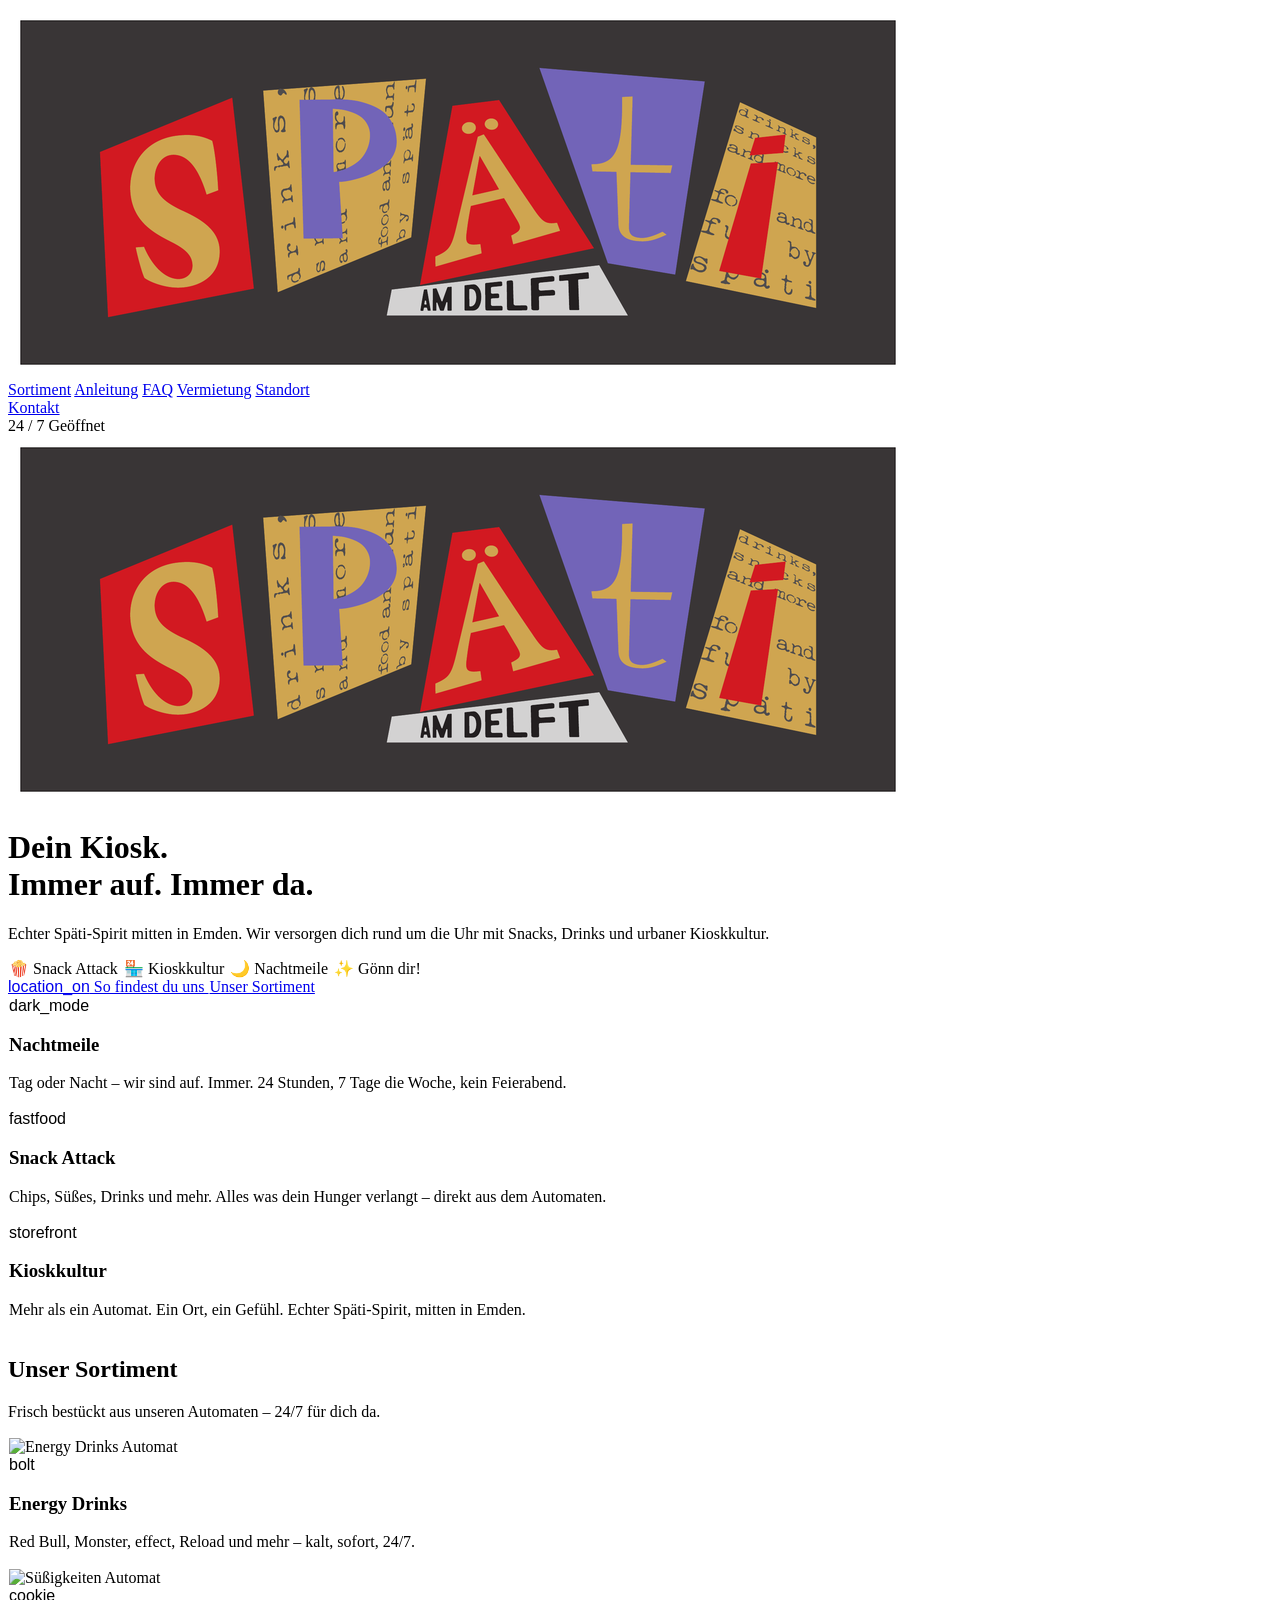
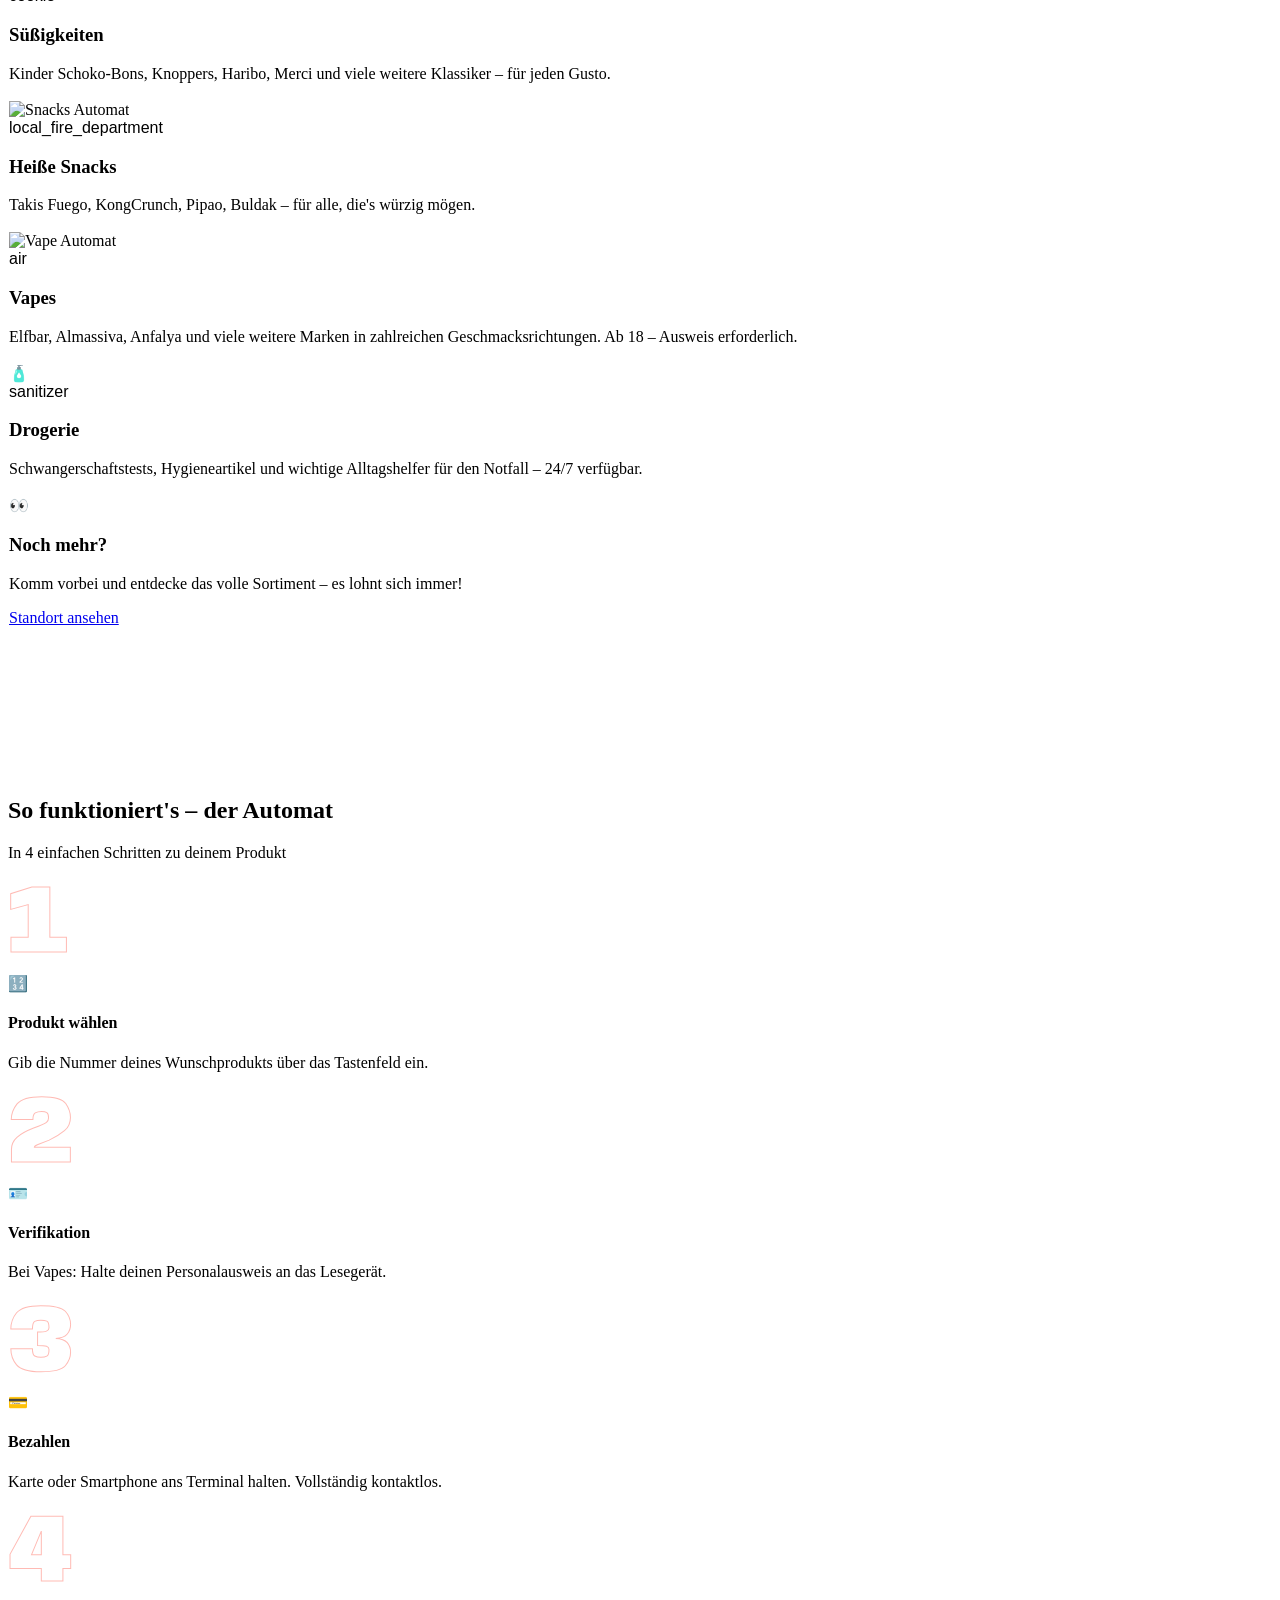
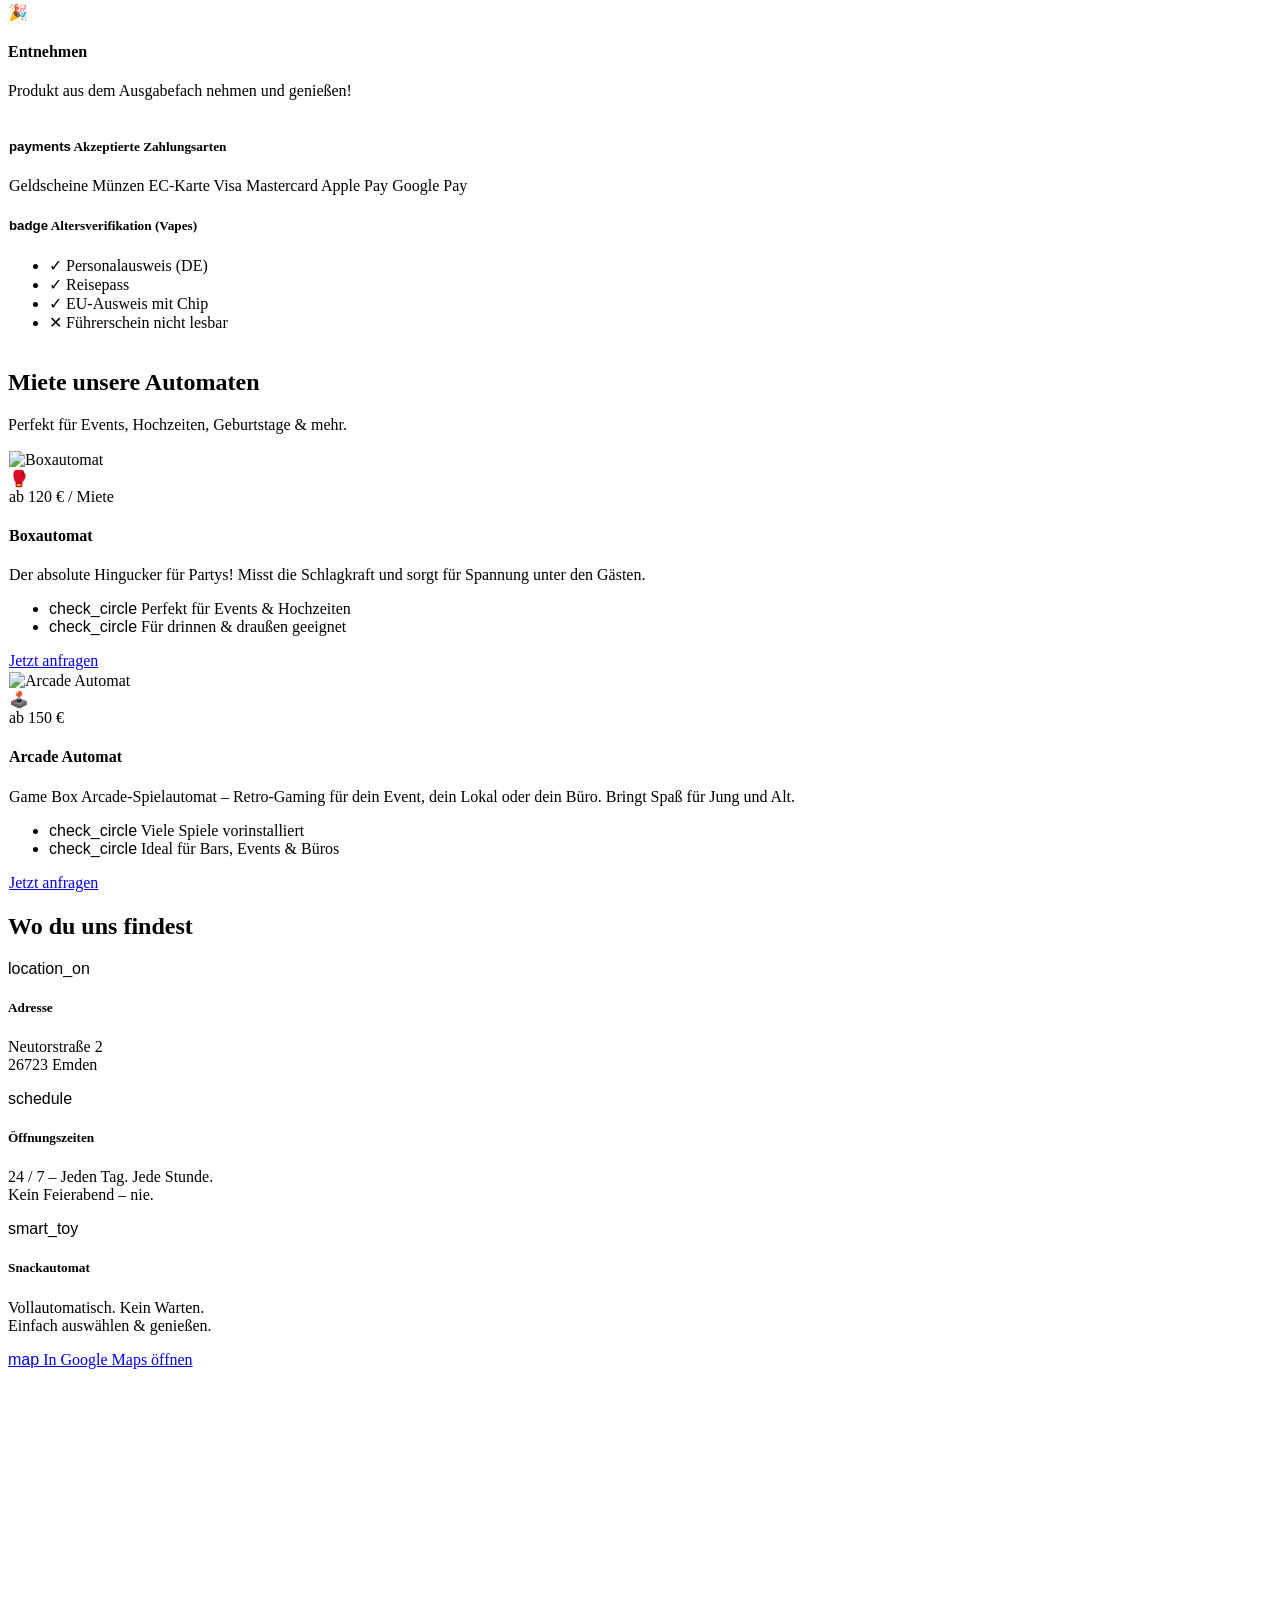
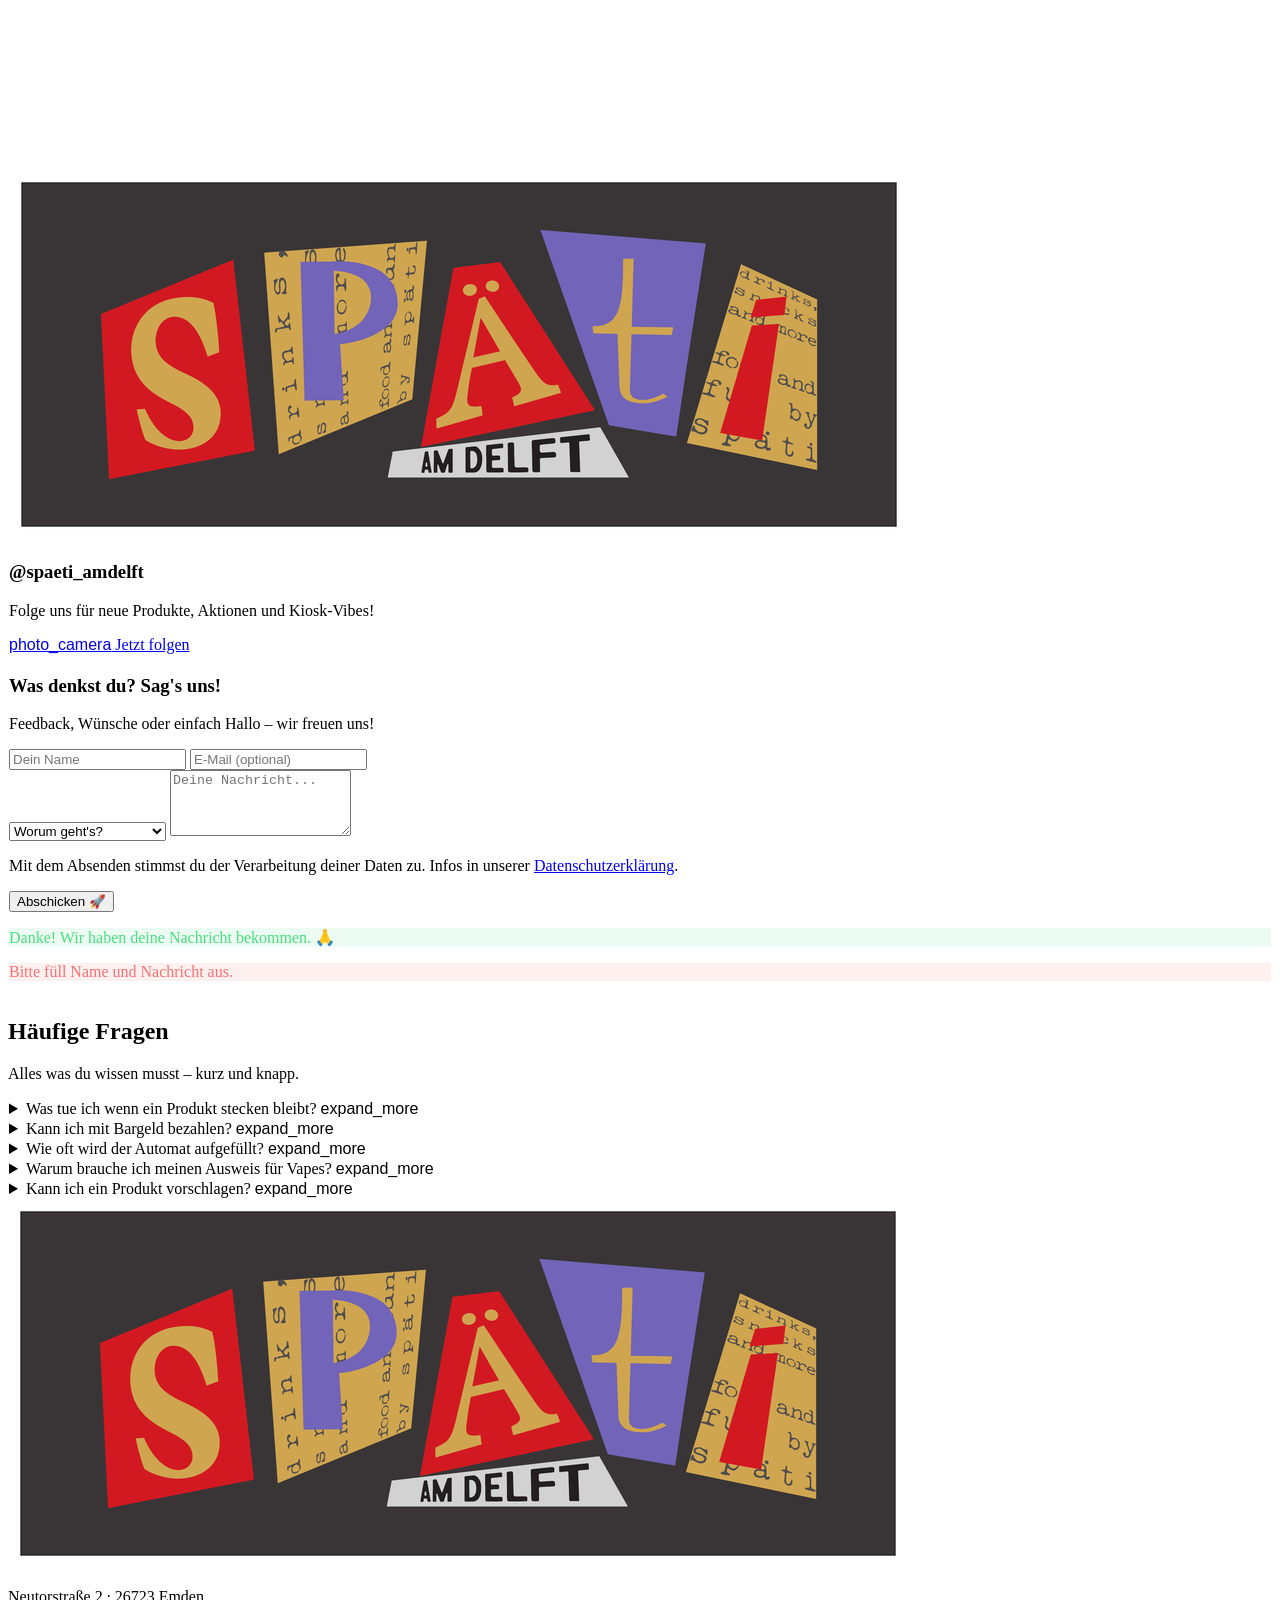
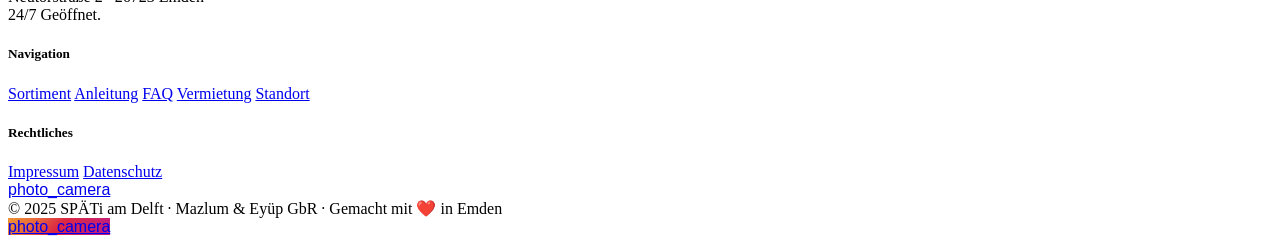
==== commit 4a75b585: "Move FAQ to bottom, update sortiment cards for product photos - FAQ section moved after Kontakt, dir" ====
--- a/index.html
+++ b/index.html
@@ -128,7 +128,7 @@
   <nav class="sticky top-0 z-50 bg-background/80 backdrop-blur-md border-b border-outline-variant/30 shadow-[0_4px_20px_rgba(0,0,0,0.5)]">
     <div class="flex justify-between items-center w-full px-6 py-4 max-w-7xl mx-auto">
       <a href="#" class="flex items-center gap-3">
-        <img src="logo.png" alt="SPÄTi am Delft Logo" class="h-10 w-auto">
+        <img src="logo.png" alt="SPÄTi am Delft Logo" class="h-10 w-auto drop-shadow-[0_0_14px_rgba(255,85,69,0.45)]">
       </a>
       <div class="hidden md:flex items-center gap-8">
         <a href="#sortiment" class="text-label-sm font-label-sm text-on-surface-variant hover:text-on-surface transition-colors uppercase tracking-widest">Sortiment</a>
@@ -222,20 +222,20 @@
               <span class="material-symbols-outlined text-secondary-container">bolt</span>
               <h3 class="font-headline-md text-headline-md">Energy Drinks</h3>
             </div>
-            <p class="text-on-surface-variant text-body-md">Monster in allen Varianten, effect, Reload und mehr – kalt, sofort, 24/7.</p>
+            <p class="text-on-surface-variant text-body-md">Red Bull, Monster, effect, Reload und mehr – kalt, sofort, 24/7.</p>
           </div>
         </div>
 
         <div class="product-card rounded-3xl overflow-hidden flex flex-col group">
           <div class="zoom-crop aspect-square bg-surface-container-high">
-            <img src="foto-drinks.jpg" alt="Softdrinks Automat" class="w-full h-full object-cover opacity-90">
+            <img src="foto-drinks.jpg" alt="Süßigkeiten Automat" class="w-full h-full object-cover opacity-90">
           </div>
           <div class="p-8">
             <div class="flex items-center gap-3 mb-4">
-              <span class="material-symbols-outlined text-secondary-container">local_drink</span>
-              <h3 class="font-headline-md text-headline-md">Softdrinks & Säfte</h3>
-            </div>
-            <p class="text-on-surface-variant text-body-md">Fanta, Cola, Dr Pepper, Sprite, Capri-Sun, VitaMalt, Paulaner und mehr – immer kalt.</p>
+              <span class="material-symbols-outlined text-secondary-container">cookie</span>
+              <h3 class="font-headline-md text-headline-md">Süßigkeiten</h3>
+            </div>
+            <p class="text-on-surface-variant text-body-md">Kinder Schoko-Bons, Knoppers, Haribo, Merci und viele weitere Klassiker – für jeden Gusto.</p>
           </div>
         </div>
 
@@ -245,10 +245,10 @@
           </div>
           <div class="p-8">
             <div class="flex items-center gap-3 mb-4">
-              <span class="material-symbols-outlined text-primary-container">bakery_dining</span>
-              <h3 class="font-headline-md text-headline-md">Snacks & Süßes</h3>
-            </div>
-            <p class="text-on-surface-variant text-body-md">Takis, KongCrunch, Pipao, Jumpy, Buldak, Knoppers, Kinder Schoko Bons, Haribo und mehr.</p>
+              <span class="material-symbols-outlined text-primary-container">local_fire_department</span>
+              <h3 class="font-headline-md text-headline-md">Heiße Snacks</h3>
+            </div>
+            <p class="text-on-surface-variant text-body-md">Takis Fuego, KongCrunch, Pipao, Buldak – für alle, die's würzig mögen.</p>
           </div>
         </div>
 
@@ -361,59 +361,6 @@
             <li class="flex items-center gap-2 text-error-container">✕ Führerschein nicht lesbar</li>
           </ul>
         </div>
-      </div>
-    </div>
-  </section>
-
-  <!-- ===== FAQ ===== -->
-  <section class="py-20 px-6 bg-surface-container-lowest" id="faq">
-    <div class="max-w-3xl mx-auto">
-      <div class="mb-16 text-center">
-        <h2 class="font-headline-lg text-headline-lg mb-4">Häufige <span class="text-tertiary-container">Fragen</span></h2>
-        <p class="text-on-surface-variant">Alles was du wissen musst – kurz und knapp.</p>
-      </div>
-      <div class="space-y-4" id="faq-list">
-
-        <details class="glass-card rounded-2xl group">
-          <summary class="flex justify-between items-center p-6 cursor-pointer list-none font-headline-md text-headline-md">
-            Was tue ich wenn ein Produkt stecken bleibt?
-            <span class="material-symbols-outlined text-primary-container transition-transform group-open:rotate-180">expand_more</span>
-          </summary>
-          <p class="px-6 pb-6 text-on-surface-variant">Schreib uns direkt auf Instagram <a href="https://www.instagram.com/spaeti_amdelft/" class="text-primary-container underline" target="_blank">@spaeti_amdelft</a> oder per E-Mail an <a href="mailto:MKEEGBR@outlook.de" class="text-primary-container underline">MKEEGBR@outlook.de</a>. Wir kümmern uns schnellstmöglich darum und erstatten dir den Betrag.</p>
-        </details>
-
-        <details class="glass-card rounded-2xl group">
-          <summary class="flex justify-between items-center p-6 cursor-pointer list-none font-headline-md text-headline-md">
-            Kann ich mit Bargeld bezahlen?
-            <span class="material-symbols-outlined text-primary-container transition-transform group-open:rotate-180">expand_more</span>
-          </summary>
-          <p class="px-6 pb-6 text-on-surface-variant">Ja! Der Automat akzeptiert Geldscheine, Münzen, EC-Karte, Visa, Mastercard sowie Apple Pay und Google Pay.</p>
-        </details>
-
-        <details class="glass-card rounded-2xl group">
-          <summary class="flex justify-between items-center p-6 cursor-pointer list-none font-headline-md text-headline-md">
-            Wie oft wird der Automat aufgefüllt?
-            <span class="material-symbols-outlined text-primary-container transition-transform group-open:rotate-180">expand_more</span>
-          </summary>
-          <p class="px-6 pb-6 text-on-surface-variant">Wir füllen regelmäßig auf. Falls ein Produkt ausverkauft ist, schreib uns gerne – wir nehmen Produktwünsche ernst und bestücken den Automaten entsprechend.</p>
-        </details>
-
-        <details class="glass-card rounded-2xl group">
-          <summary class="flex justify-between items-center p-6 cursor-pointer list-none font-headline-md text-headline-md">
-            Warum brauche ich meinen Ausweis für Vapes?
-            <span class="material-symbols-outlined text-primary-container transition-transform group-open:rotate-180">expand_more</span>
-          </summary>
-          <p class="px-6 pb-6 text-on-surface-variant">Vapes sind in Deutschland nur für Personen ab 18 Jahren erhältlich. Die Altersverifikation per Ausweislesegerät ist gesetzlich vorgeschrieben. Es funktioniert nur mit Personalausweis, Reisepass oder EU-Ausweis mit Chip – nicht mit dem Führerschein.</p>
-        </details>
-
-        <details class="glass-card rounded-2xl group">
-          <summary class="flex justify-between items-center p-6 cursor-pointer list-none font-headline-md text-headline-md">
-            Kann ich ein Produkt vorschlagen?
-            <span class="material-symbols-outlined text-primary-container transition-transform group-open:rotate-180">expand_more</span>
-          </summary>
-          <p class="px-6 pb-6 text-on-surface-variant">Auf jeden Fall! Schreib uns dein Produktwunsch über das Kontaktformular weiter unten oder direkt auf Instagram. Wir freuen uns über jedes Feedback.</p>
-        </details>
-
       </div>
     </div>
   </section>
@@ -574,6 +521,59 @@
         </form>
       </div>
 
+    </div>
+  </section>
+
+  <!-- ===== FAQ ===== -->
+  <section class="py-20 px-6 bg-surface-container-lowest" id="faq">
+    <div class="max-w-3xl mx-auto">
+      <div class="mb-16 text-center">
+        <h2 class="font-headline-lg text-headline-lg mb-4">Häufige <span class="text-tertiary-container">Fragen</span></h2>
+        <p class="text-on-surface-variant">Alles was du wissen musst – kurz und knapp.</p>
+      </div>
+      <div class="space-y-4" id="faq-list">
+
+        <details class="glass-card rounded-2xl group">
+          <summary class="flex justify-between items-center p-6 cursor-pointer list-none font-headline-md text-headline-md">
+            Was tue ich wenn ein Produkt stecken bleibt?
+            <span class="material-symbols-outlined text-primary-container transition-transform group-open:rotate-180">expand_more</span>
+          </summary>
+          <p class="px-6 pb-6 text-on-surface-variant">Schreib uns direkt auf Instagram <a href="https://www.instagram.com/spaeti_amdelft/" class="text-primary-container underline" target="_blank">@spaeti_amdelft</a> oder per E-Mail an <a href="mailto:MKEEGBR@outlook.de" class="text-primary-container underline">MKEEGBR@outlook.de</a>. Wir kümmern uns schnellstmöglich darum und erstatten dir den Betrag.</p>
+        </details>
+
+        <details class="glass-card rounded-2xl group">
+          <summary class="flex justify-between items-center p-6 cursor-pointer list-none font-headline-md text-headline-md">
+            Kann ich mit Bargeld bezahlen?
+            <span class="material-symbols-outlined text-primary-container transition-transform group-open:rotate-180">expand_more</span>
+          </summary>
+          <p class="px-6 pb-6 text-on-surface-variant">Ja! Der Automat akzeptiert Geldscheine, Münzen, EC-Karte, Visa, Mastercard sowie Apple Pay und Google Pay.</p>
+        </details>
+
+        <details class="glass-card rounded-2xl group">
+          <summary class="flex justify-between items-center p-6 cursor-pointer list-none font-headline-md text-headline-md">
+            Wie oft wird der Automat aufgefüllt?
+            <span class="material-symbols-outlined text-primary-container transition-transform group-open:rotate-180">expand_more</span>
+          </summary>
+          <p class="px-6 pb-6 text-on-surface-variant">Wir füllen regelmäßig auf. Falls ein Produkt ausverkauft ist, schreib uns gerne – wir nehmen Produktwünsche ernst und bestücken den Automaten entsprechend.</p>
+        </details>
+
+        <details class="glass-card rounded-2xl group">
+          <summary class="flex justify-between items-center p-6 cursor-pointer list-none font-headline-md text-headline-md">
+            Warum brauche ich meinen Ausweis für Vapes?
+            <span class="material-symbols-outlined text-primary-container transition-transform group-open:rotate-180">expand_more</span>
+          </summary>
+          <p class="px-6 pb-6 text-on-surface-variant">Vapes sind in Deutschland nur für Personen ab 18 Jahren erhältlich. Die Altersverifikation per Ausweislesegerät ist gesetzlich vorgeschrieben. Es funktioniert nur mit Personalausweis, Reisepass oder EU-Ausweis mit Chip – nicht mit dem Führerschein.</p>
+        </details>
+
+        <details class="glass-card rounded-2xl group">
+          <summary class="flex justify-between items-center p-6 cursor-pointer list-none font-headline-md text-headline-md">
+            Kann ich ein Produkt vorschlagen?
+            <span class="material-symbols-outlined text-primary-container transition-transform group-open:rotate-180">expand_more</span>
+          </summary>
+          <p class="px-6 pb-6 text-on-surface-variant">Auf jeden Fall! Schreib uns dein Produktwunsch über das Kontaktformular weiter unten oder direkt auf Instagram. Wir freuen uns über jedes Feedback.</p>
+        </details>
+
+      </div>
     </div>
   </section>
 
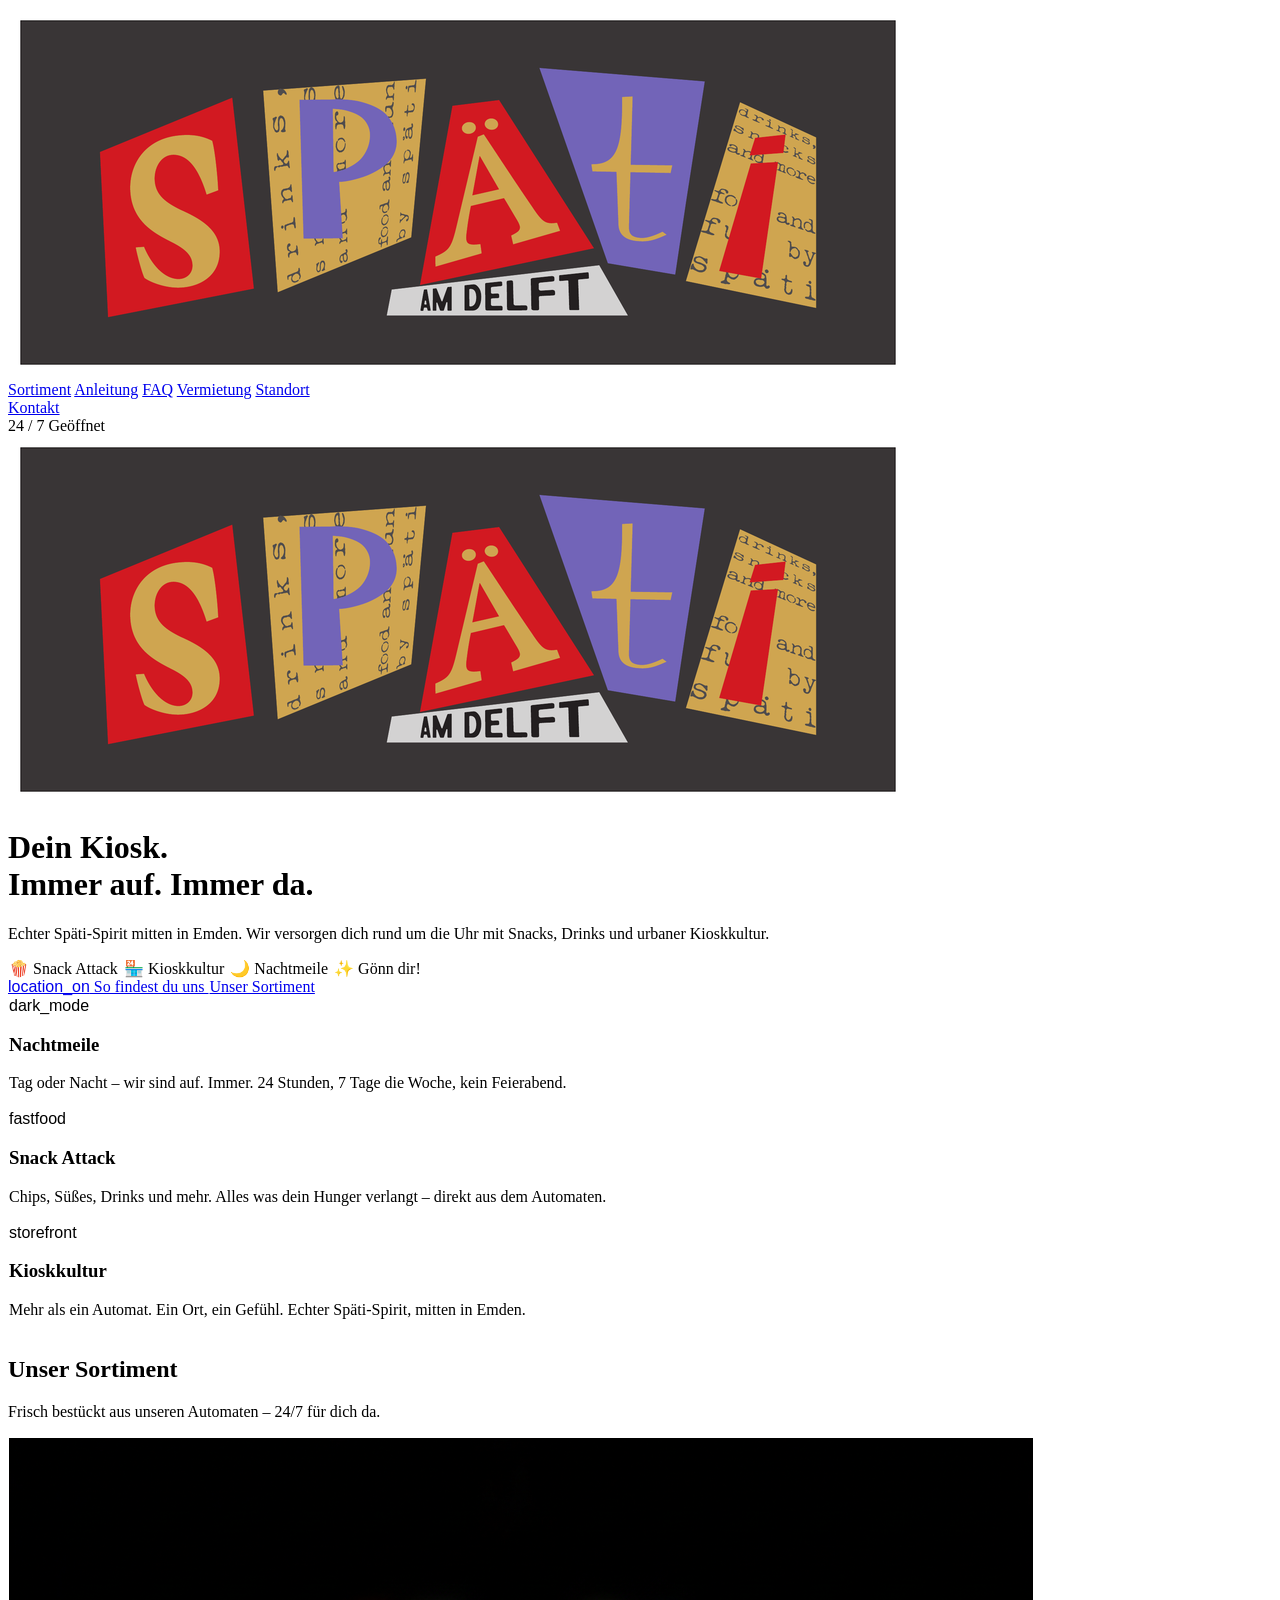
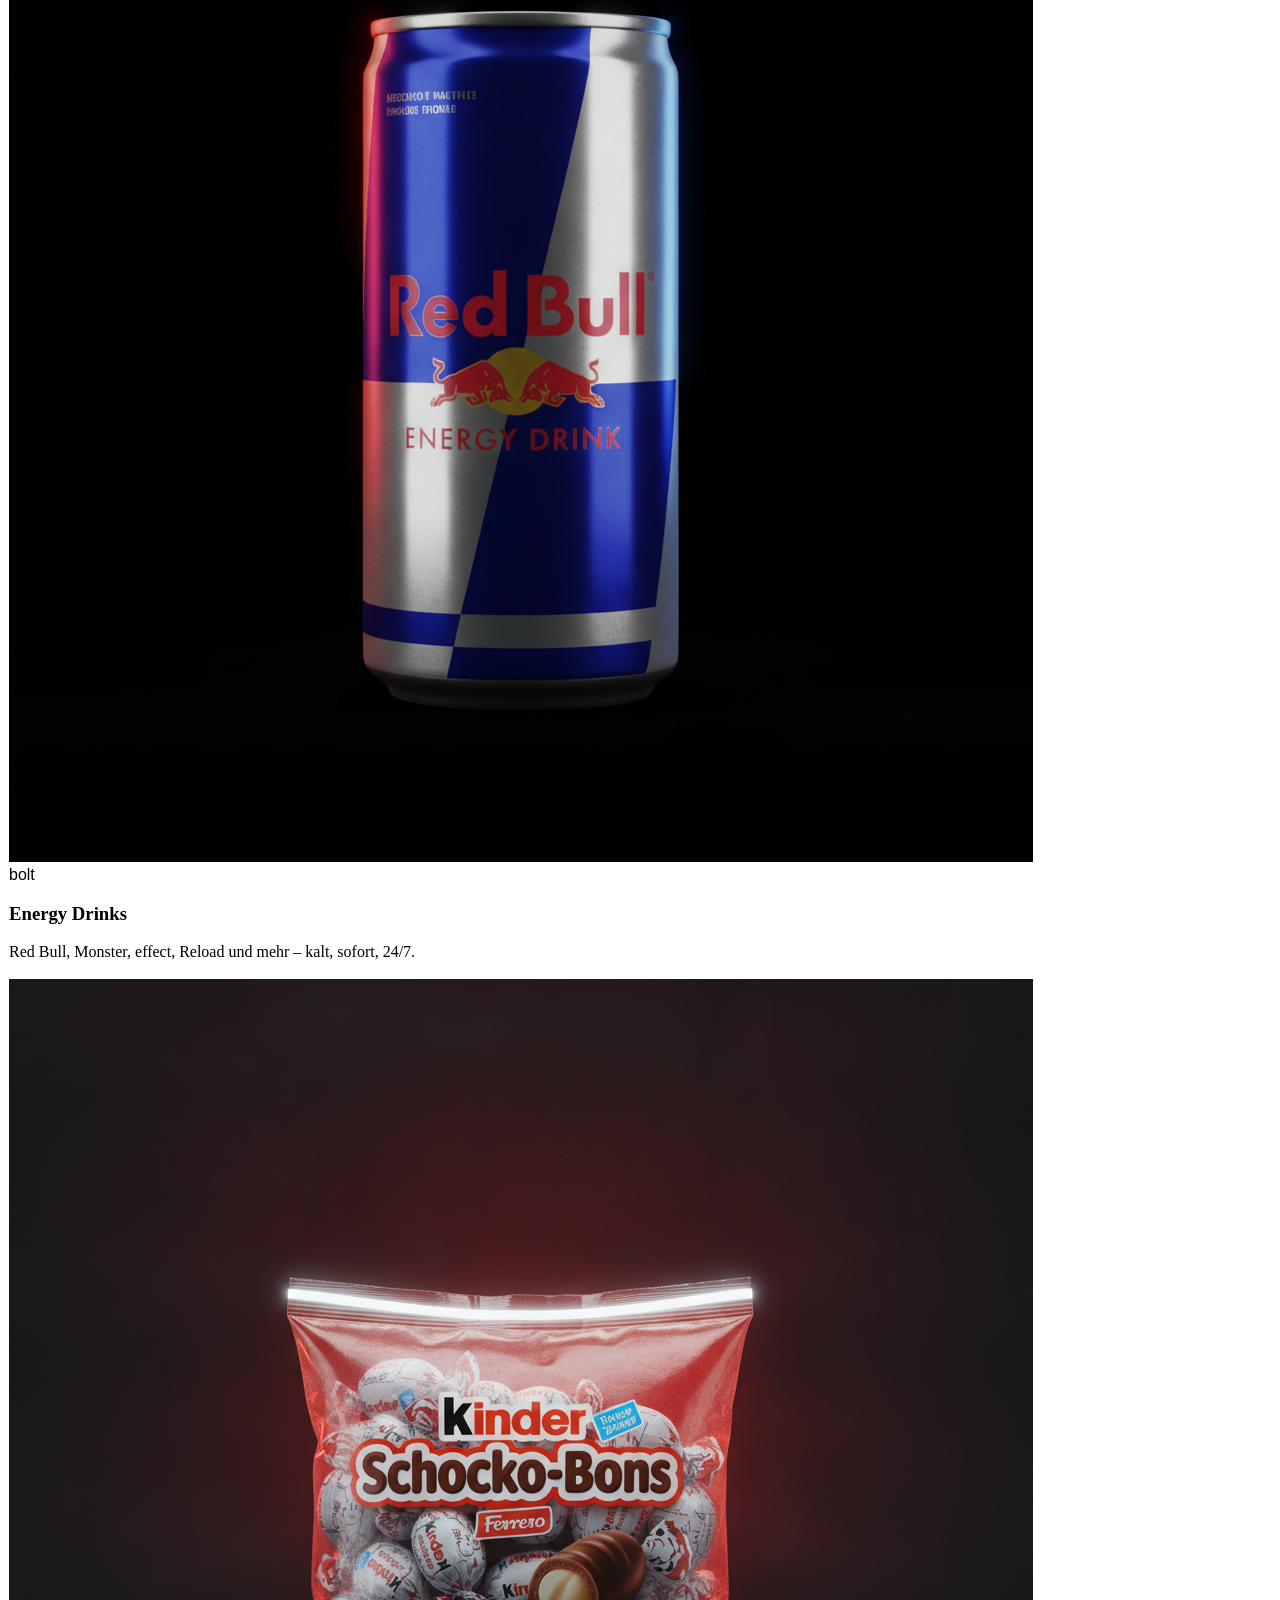
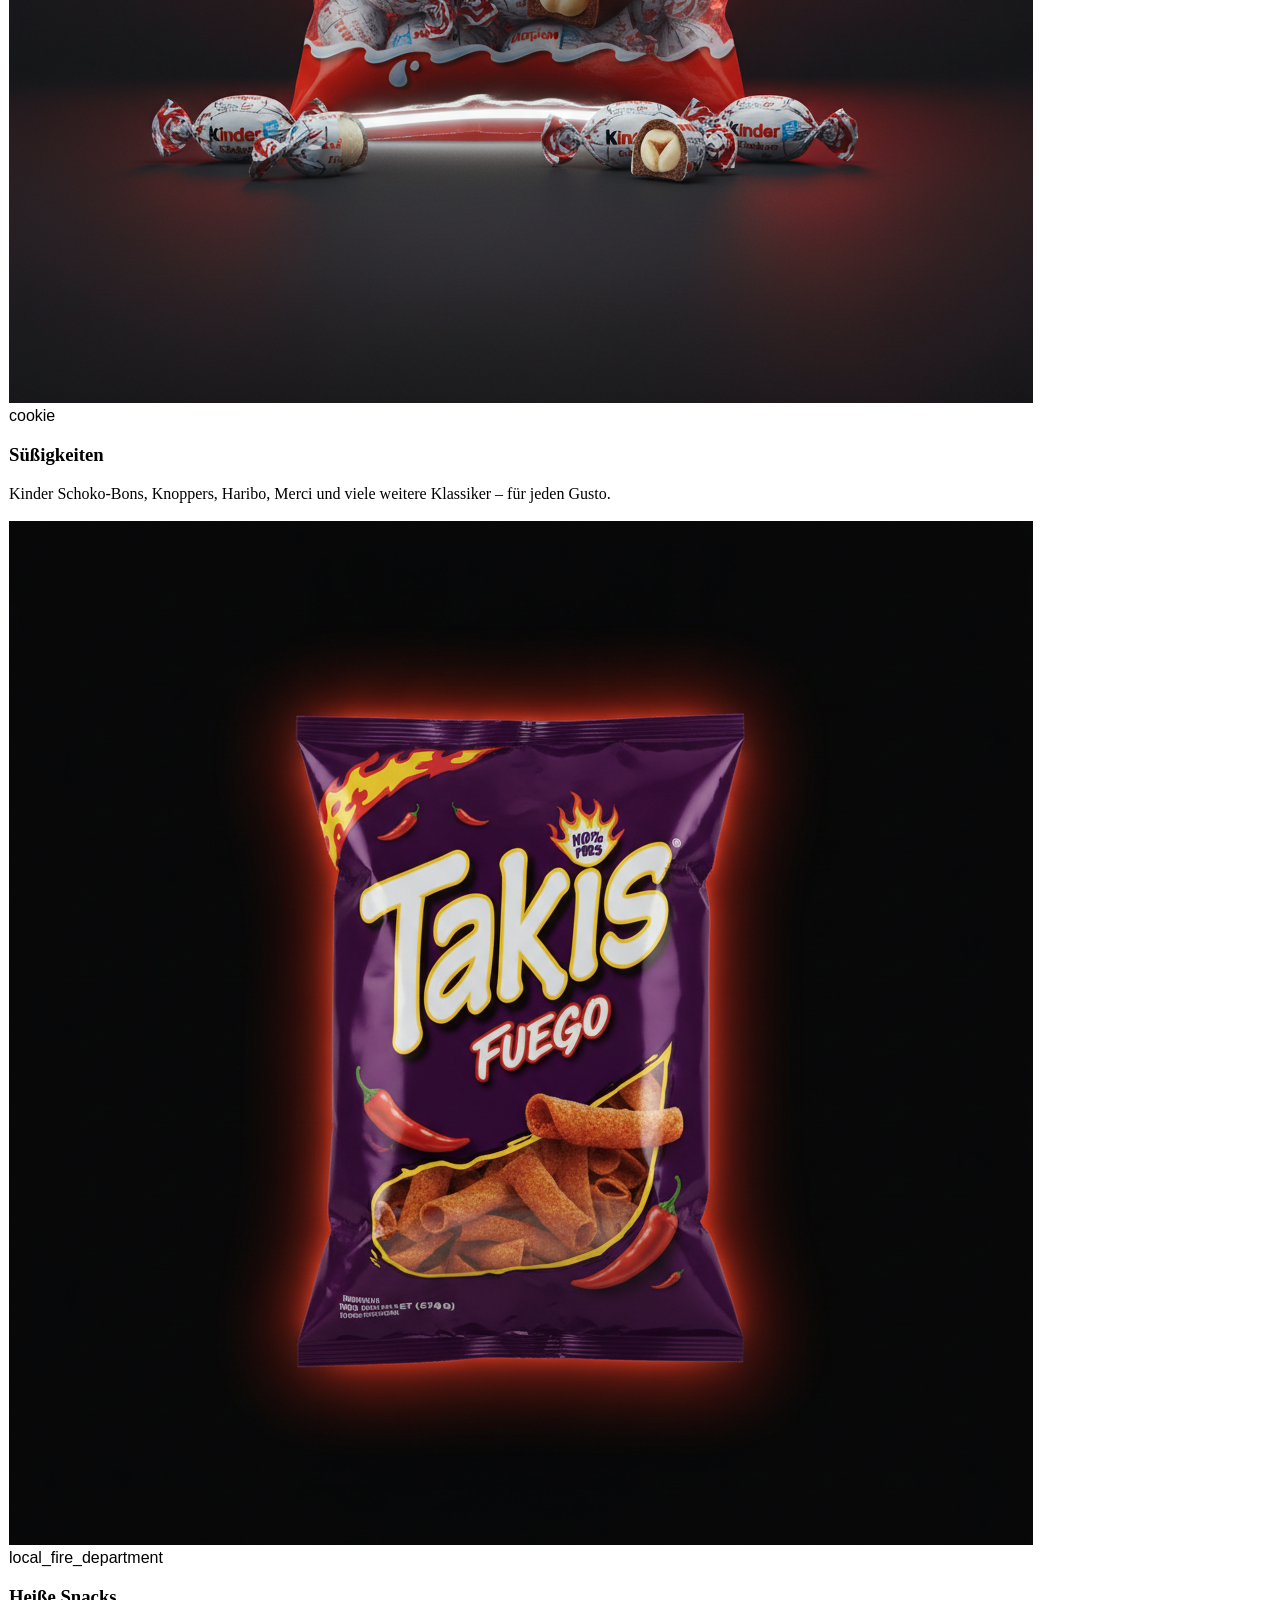
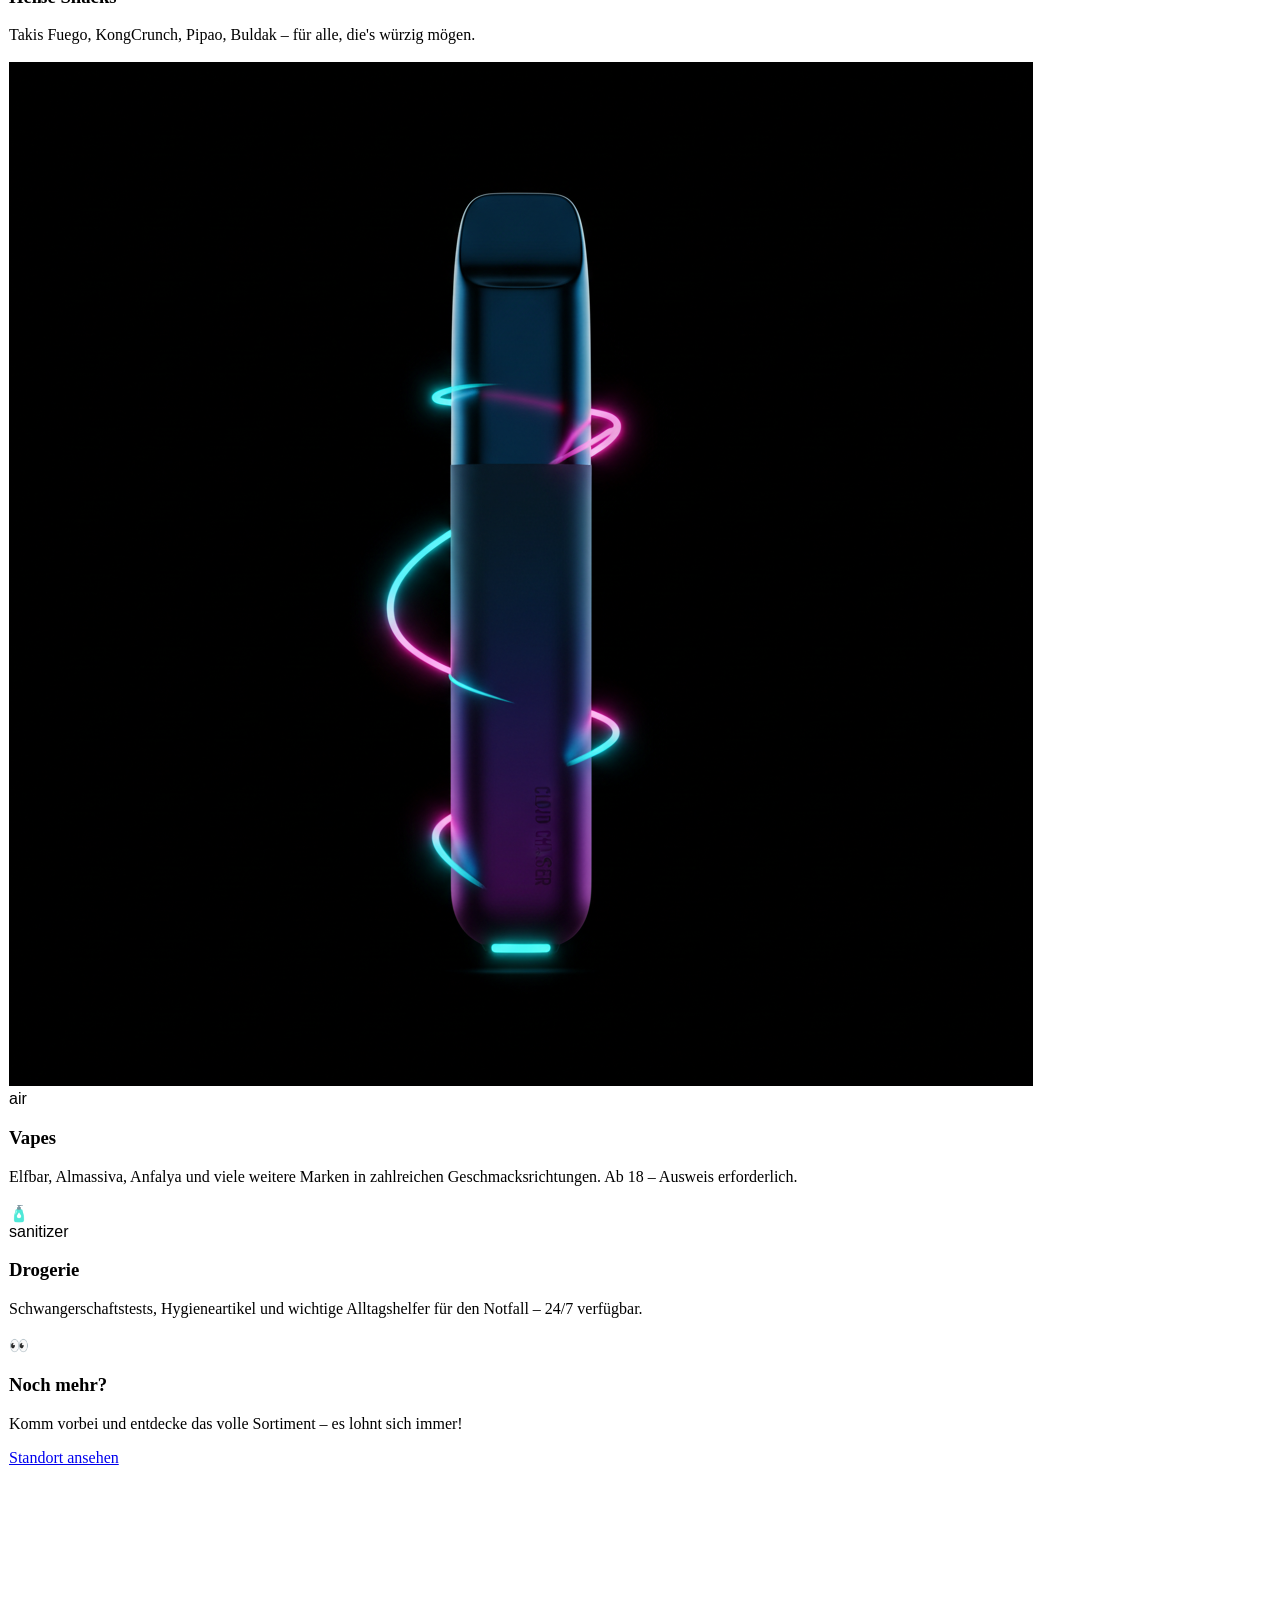
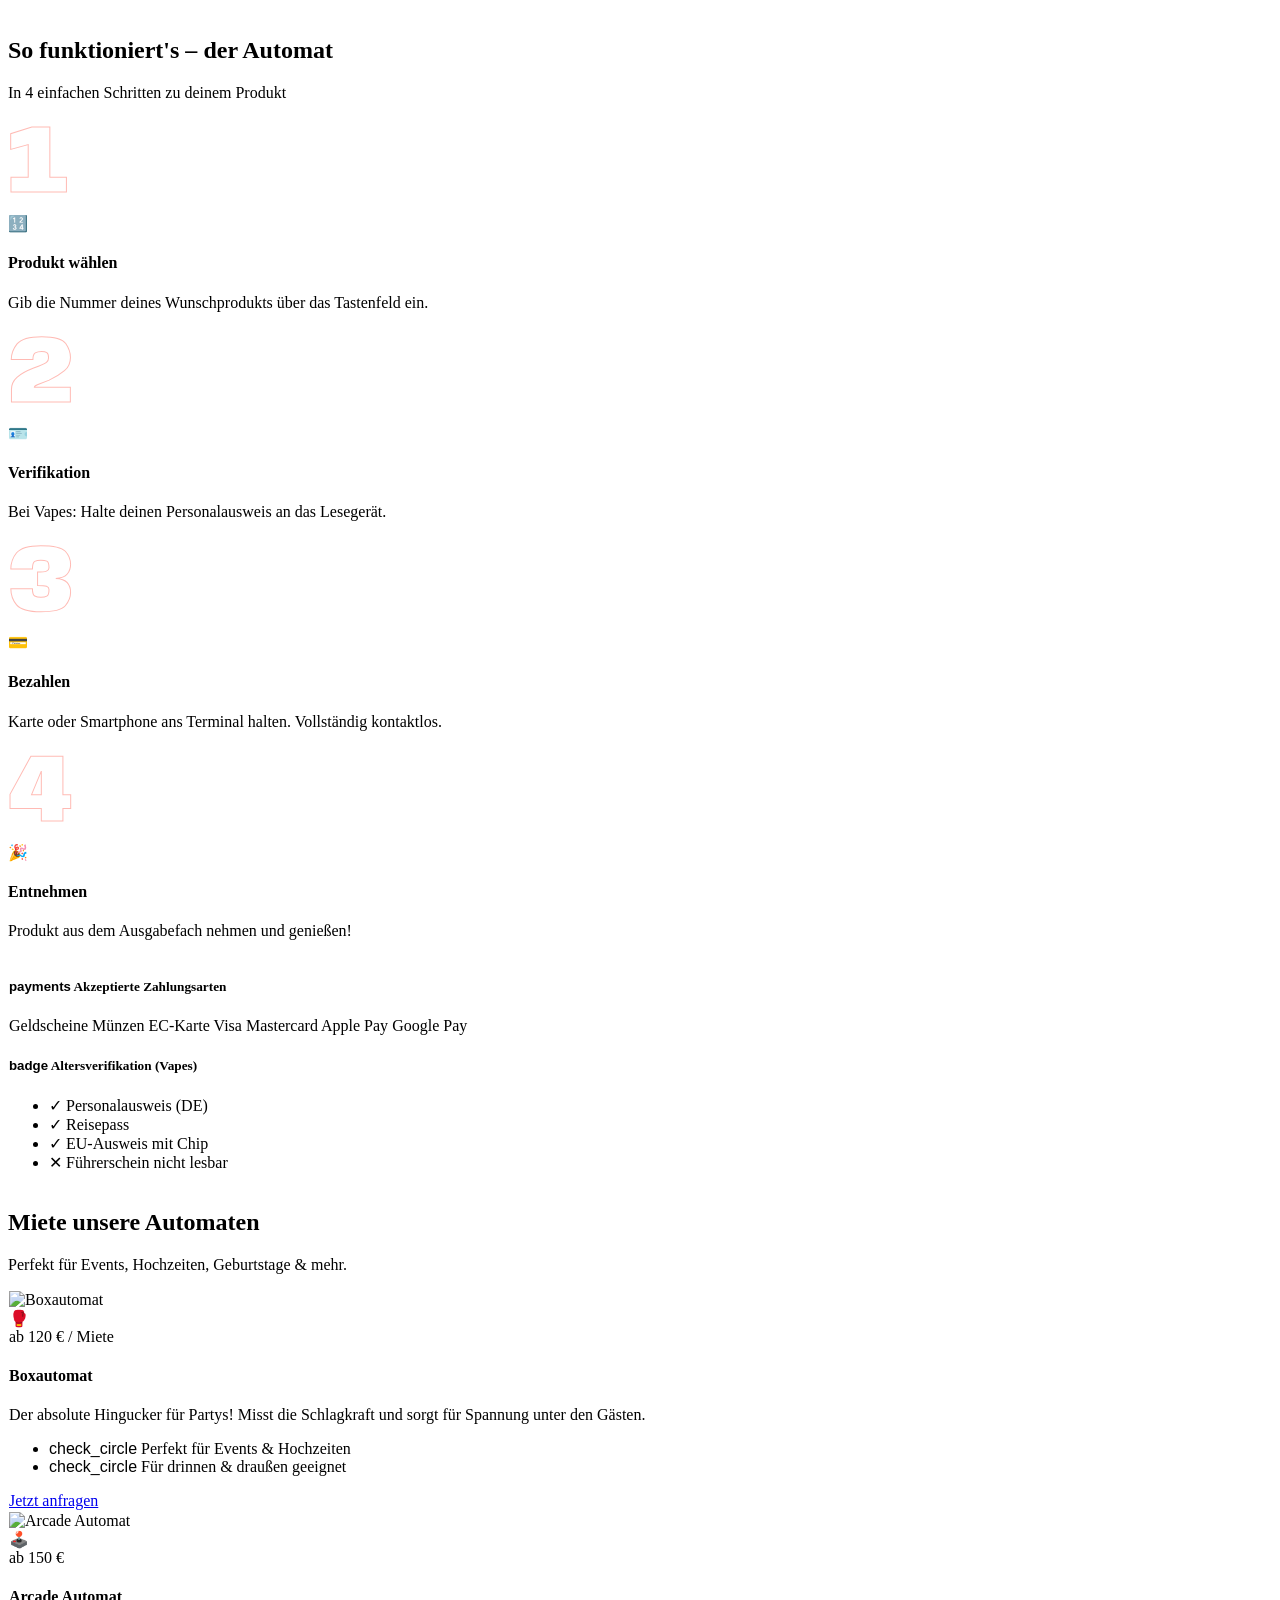
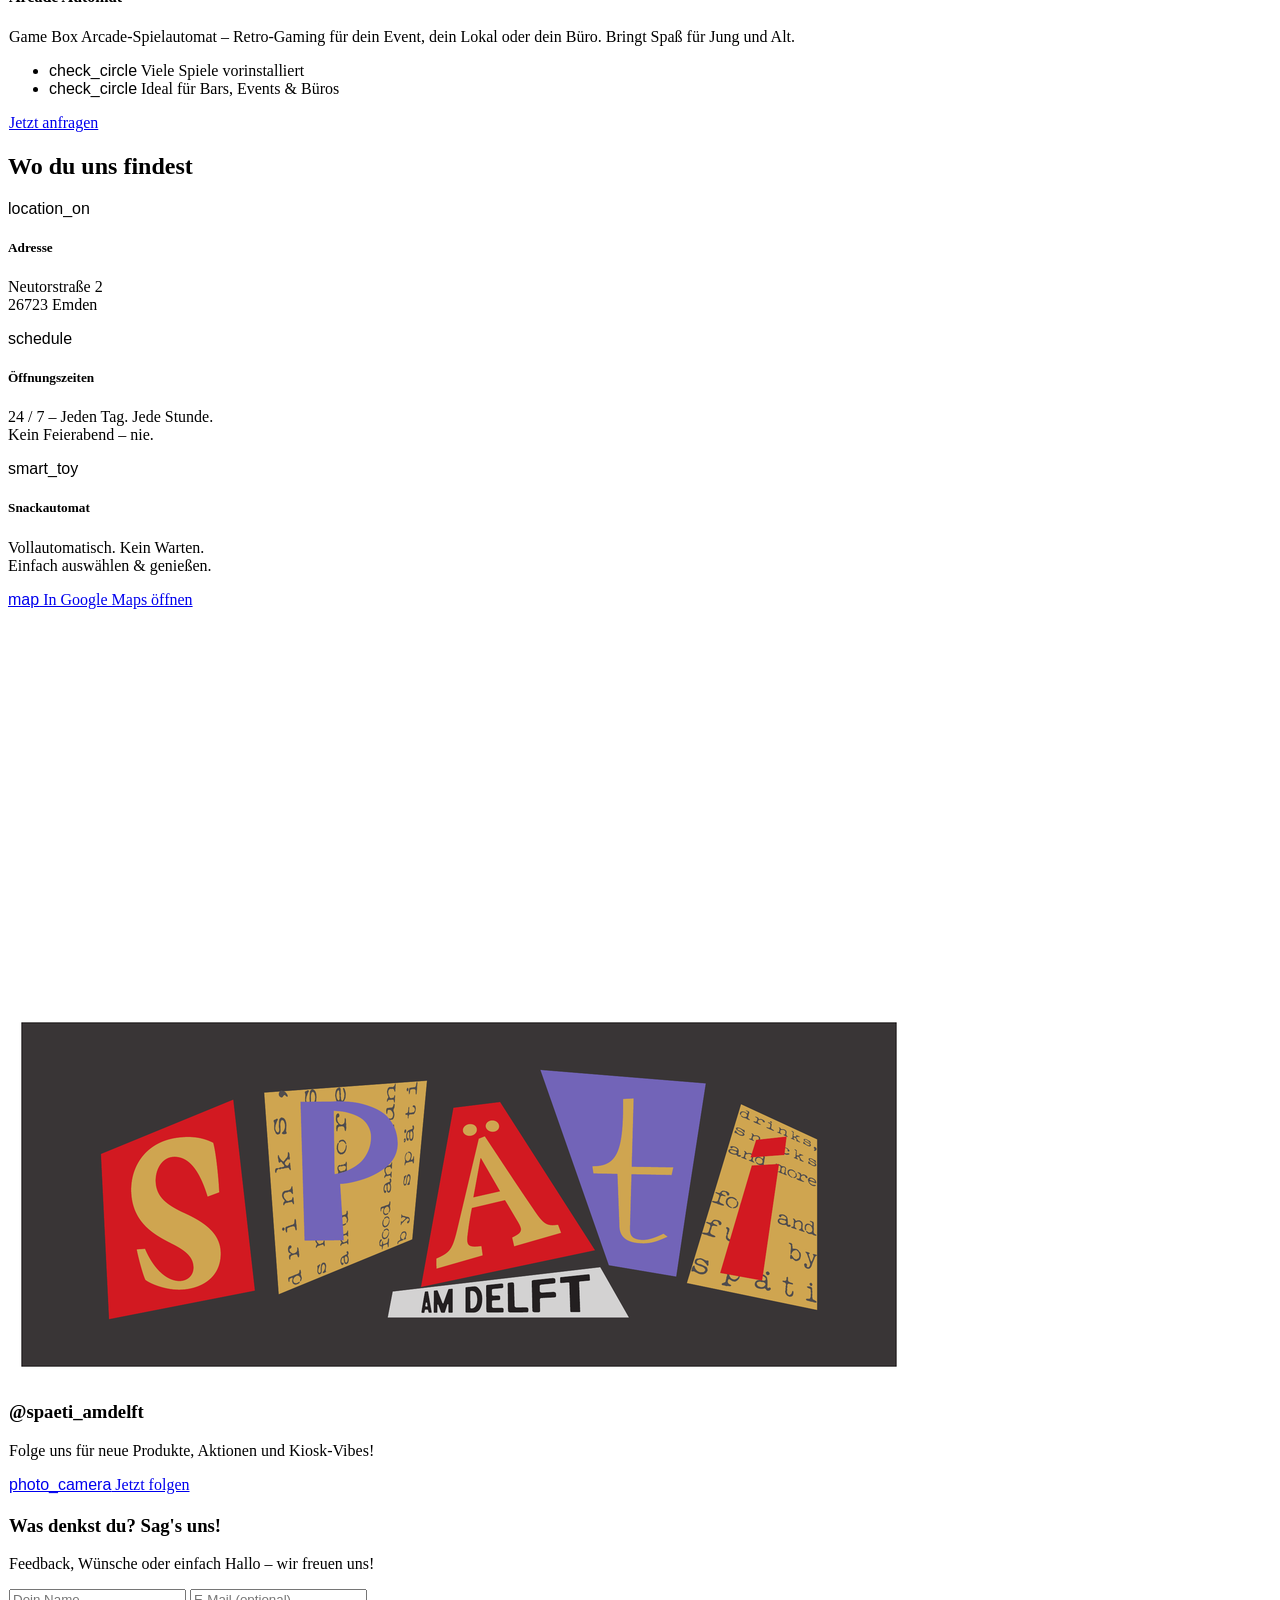
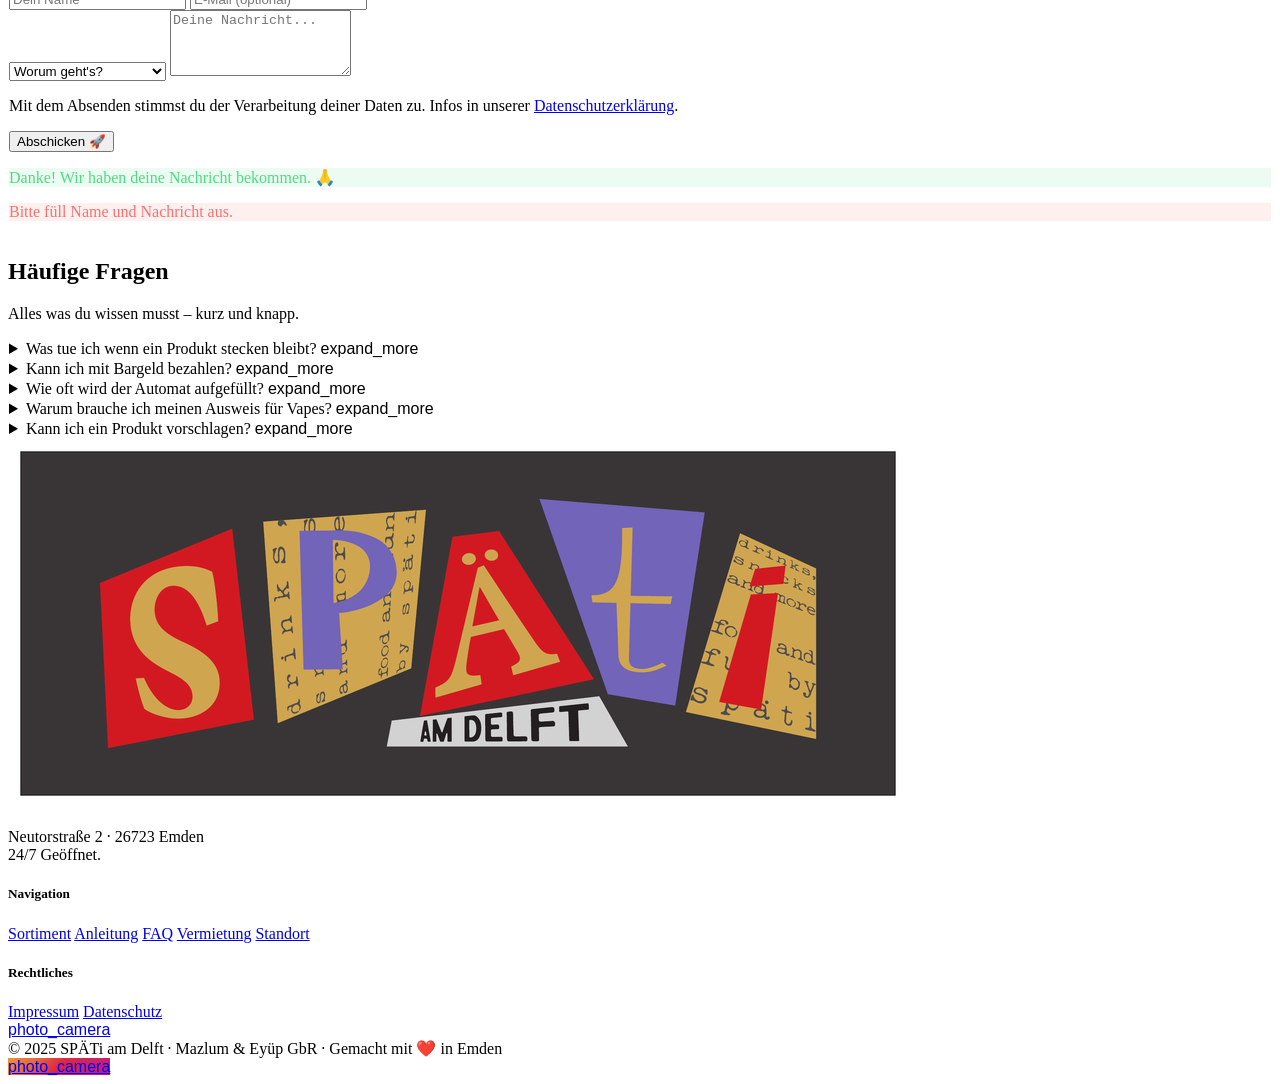
==== commit 220222da: "Add product photos and fix image paths to .png https://claude.ai/code/session_01F2wTB8Wojz2KkprD6Mxa" ====
--- a/index.html
+++ b/index.html
@@ -215,7 +215,7 @@
 
         <div class="product-card rounded-3xl overflow-hidden flex flex-col group">
           <div class="zoom-crop aspect-square bg-surface-container-high">
-            <img src="foto-energy.jpg" alt="Energy Drinks Automat" class="w-full h-full object-cover opacity-90">
+            <img src="foto-energy.png" alt="Energy Drinks Automat" class="w-full h-full object-cover opacity-90">
           </div>
           <div class="p-8">
             <div class="flex items-center gap-3 mb-4">
@@ -228,7 +228,7 @@
 
         <div class="product-card rounded-3xl overflow-hidden flex flex-col group">
           <div class="zoom-crop aspect-square bg-surface-container-high">
-            <img src="foto-drinks.jpg" alt="Süßigkeiten Automat" class="w-full h-full object-cover opacity-90">
+            <img src="foto-drinks.png" alt="Süßigkeiten Automat" class="w-full h-full object-cover opacity-90">
           </div>
           <div class="p-8">
             <div class="flex items-center gap-3 mb-4">
@@ -241,7 +241,7 @@
 
         <div class="product-card rounded-3xl overflow-hidden flex flex-col group">
           <div class="zoom-crop aspect-square bg-surface-container-high">
-            <img src="foto-snacks.jpg" alt="Snacks Automat" class="w-full h-full object-cover opacity-90">
+            <img src="foto-snacks.png" alt="Snacks Automat" class="w-full h-full object-cover opacity-90">
           </div>
           <div class="p-8">
             <div class="flex items-center gap-3 mb-4">
@@ -254,7 +254,7 @@
 
         <div class="product-card rounded-3xl overflow-hidden flex flex-col group">
           <div class="zoom-crop aspect-square bg-surface-container-high">
-            <img src="foto-vapes.jpg" alt="Vape Automat" class="w-full h-full object-cover opacity-90">
+            <img src="foto-vapes.png" alt="Vape Automat" class="w-full h-full object-cover opacity-90">
           </div>
           <div class="p-8">
             <div class="flex items-center gap-3 mb-4">
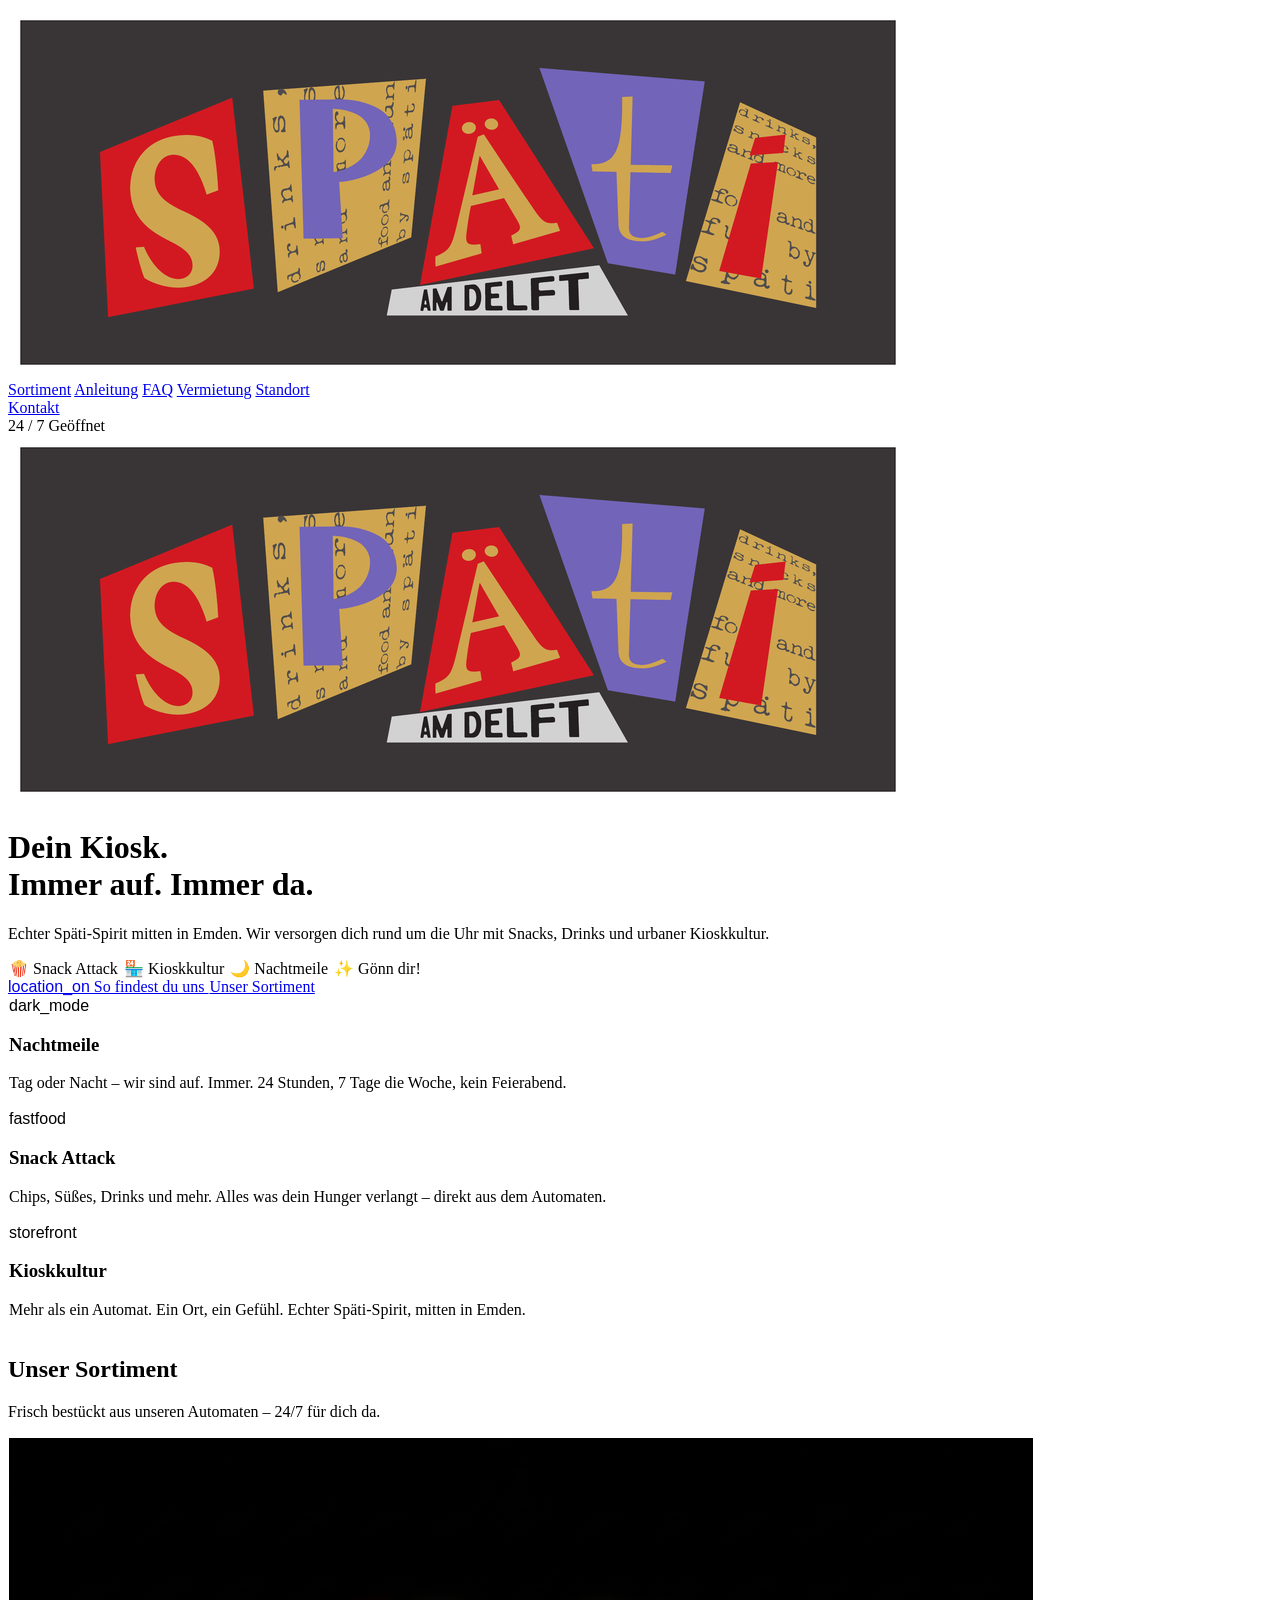
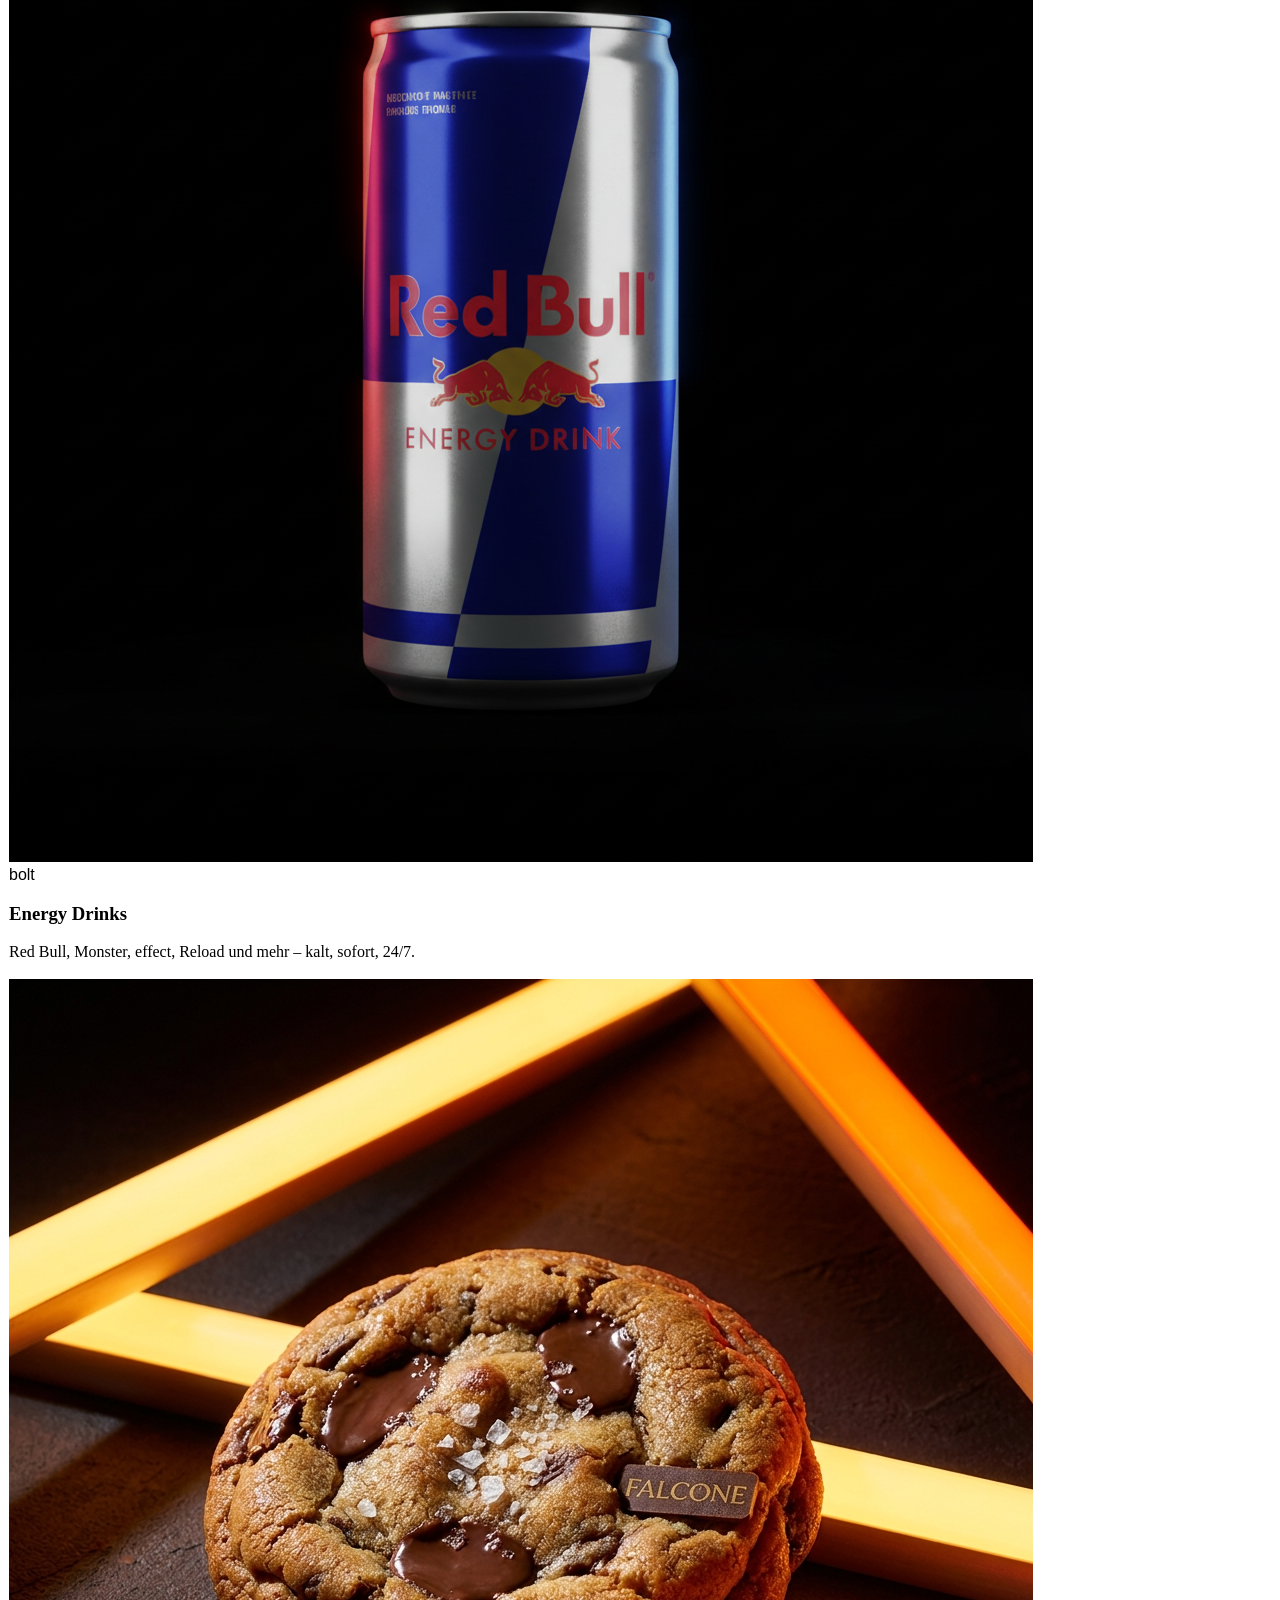
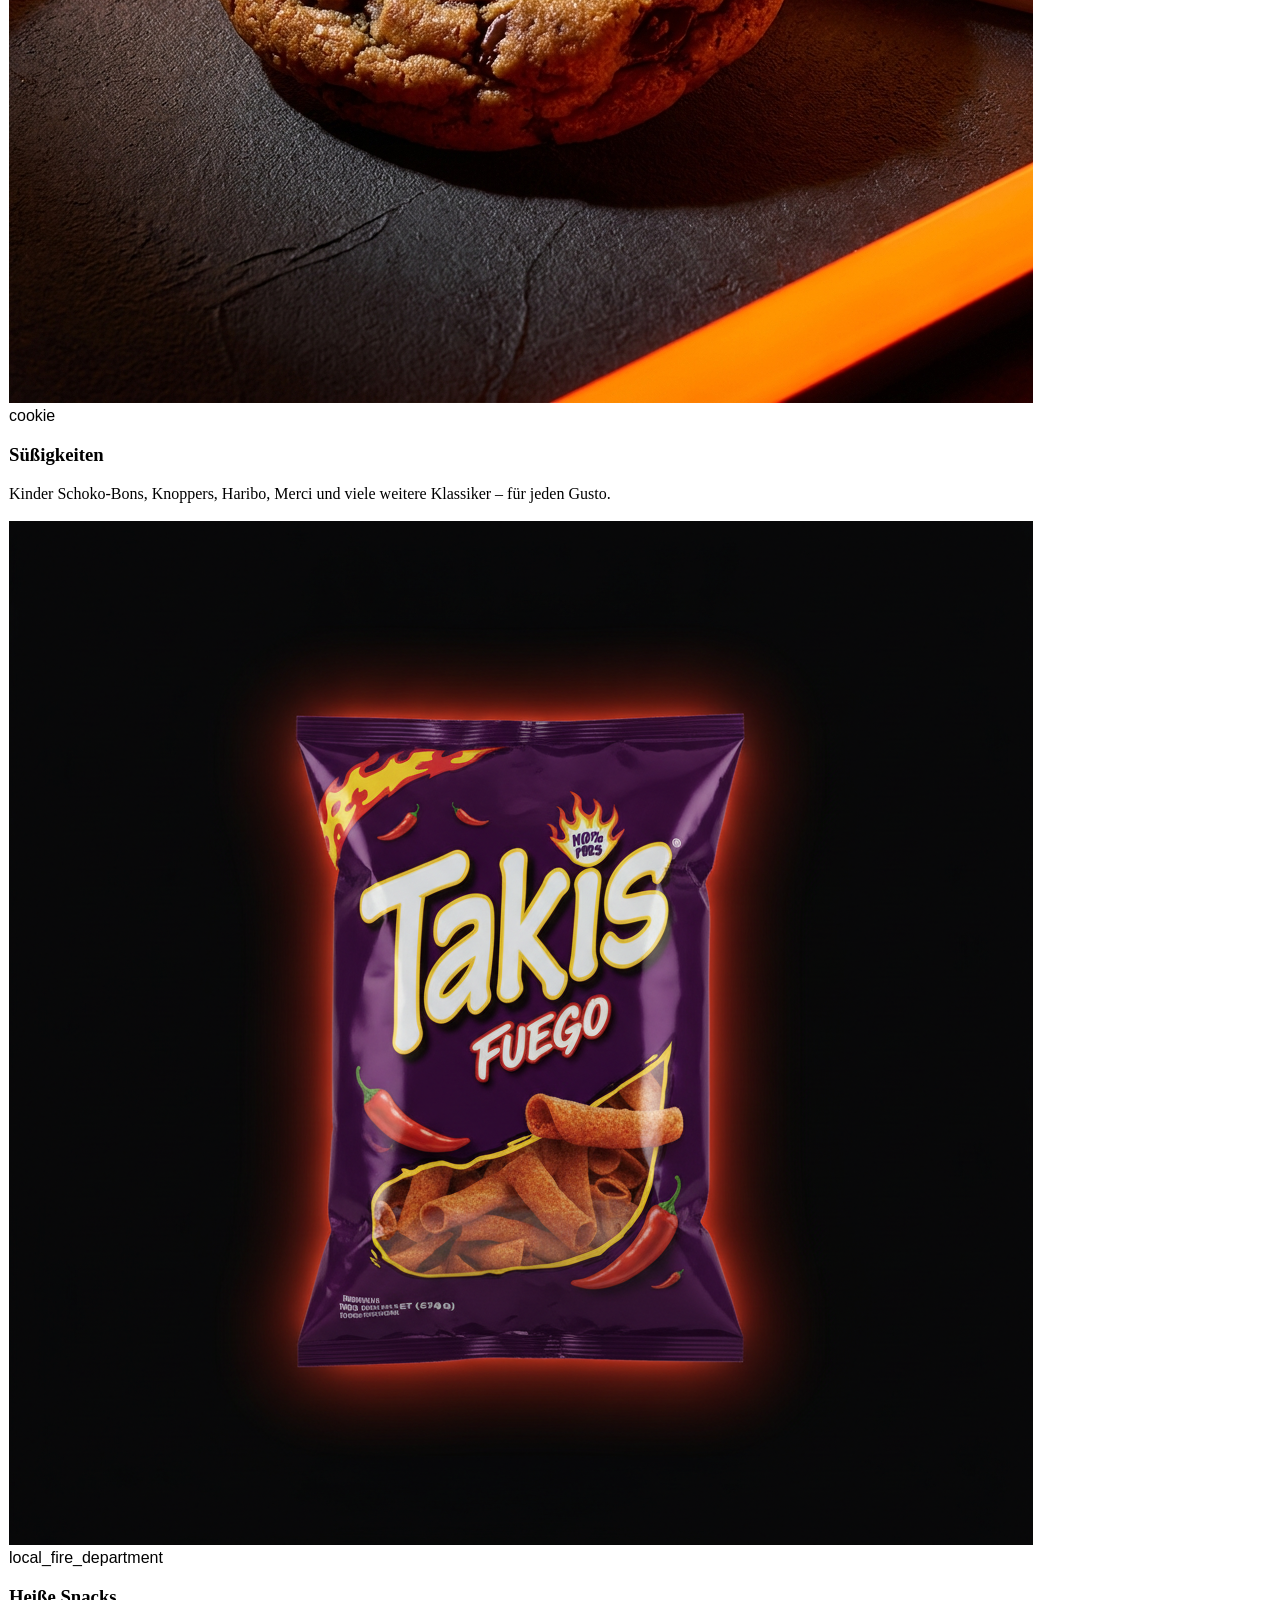
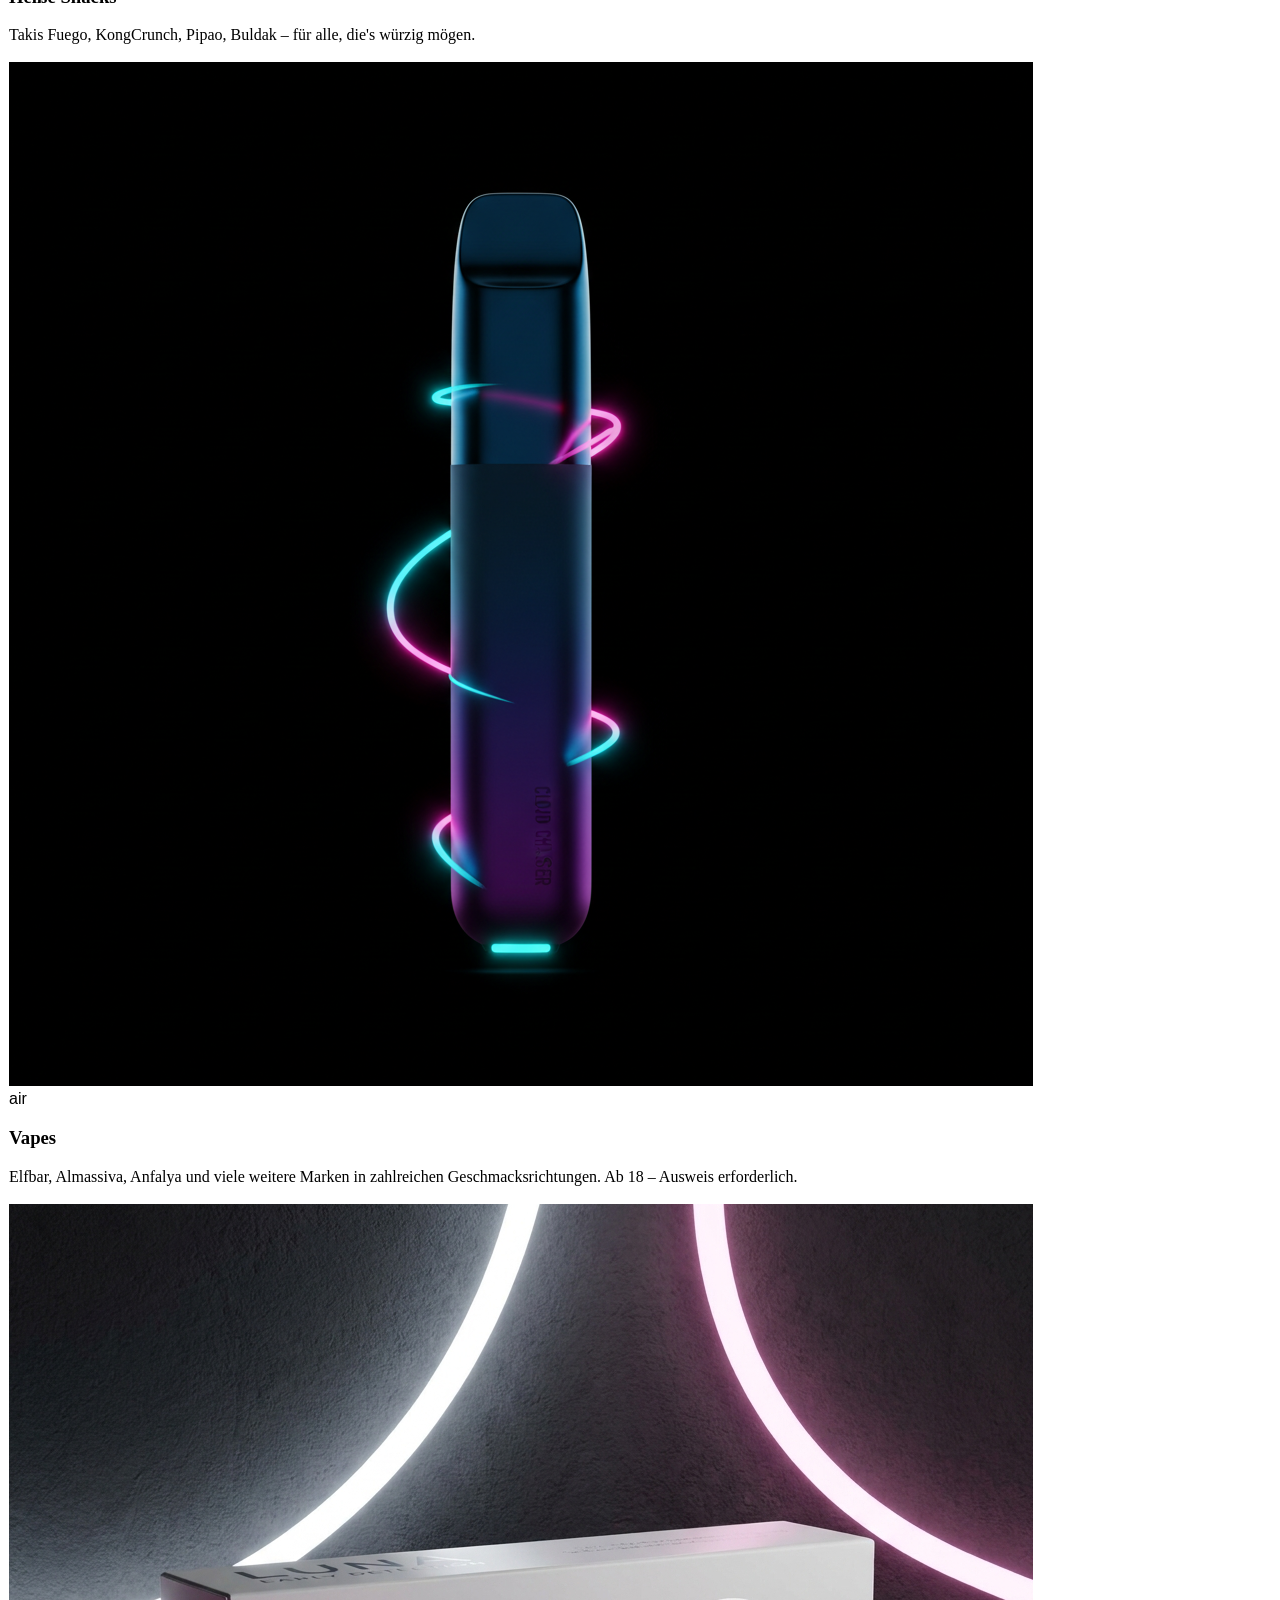
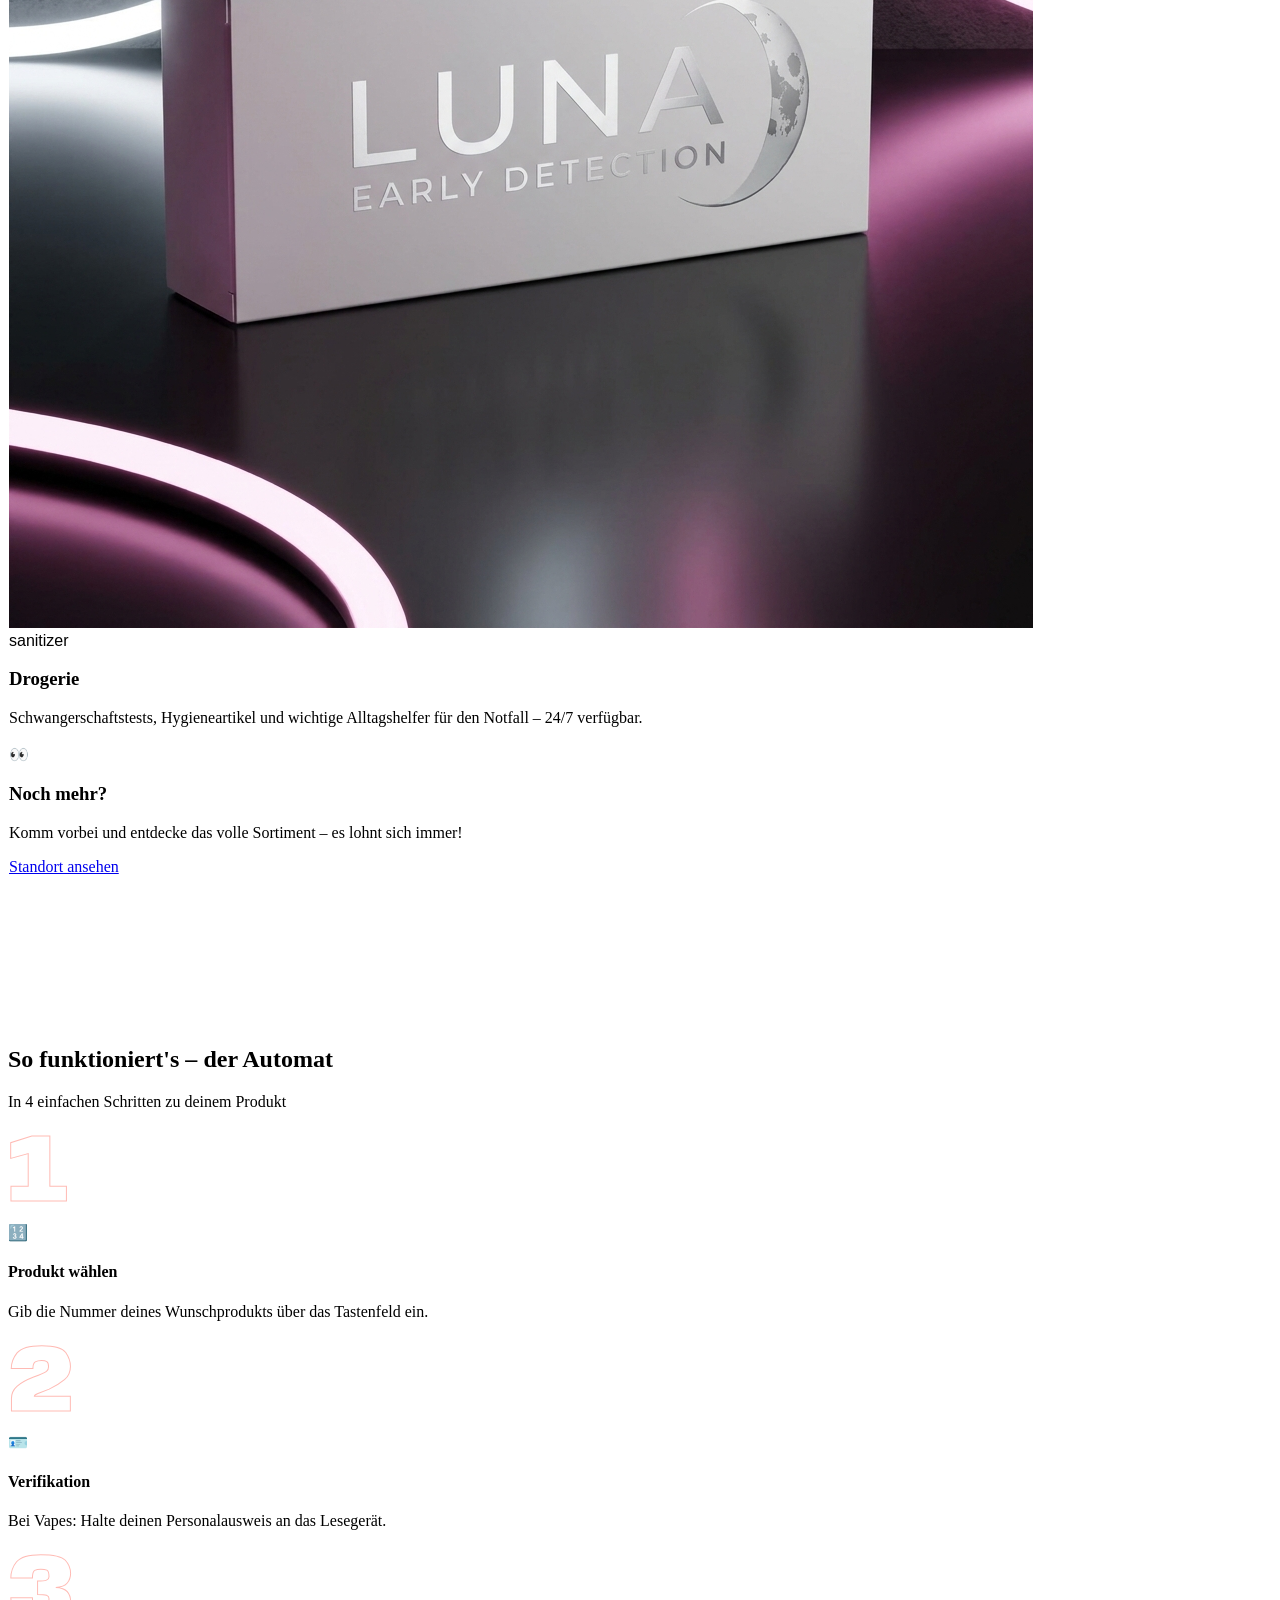
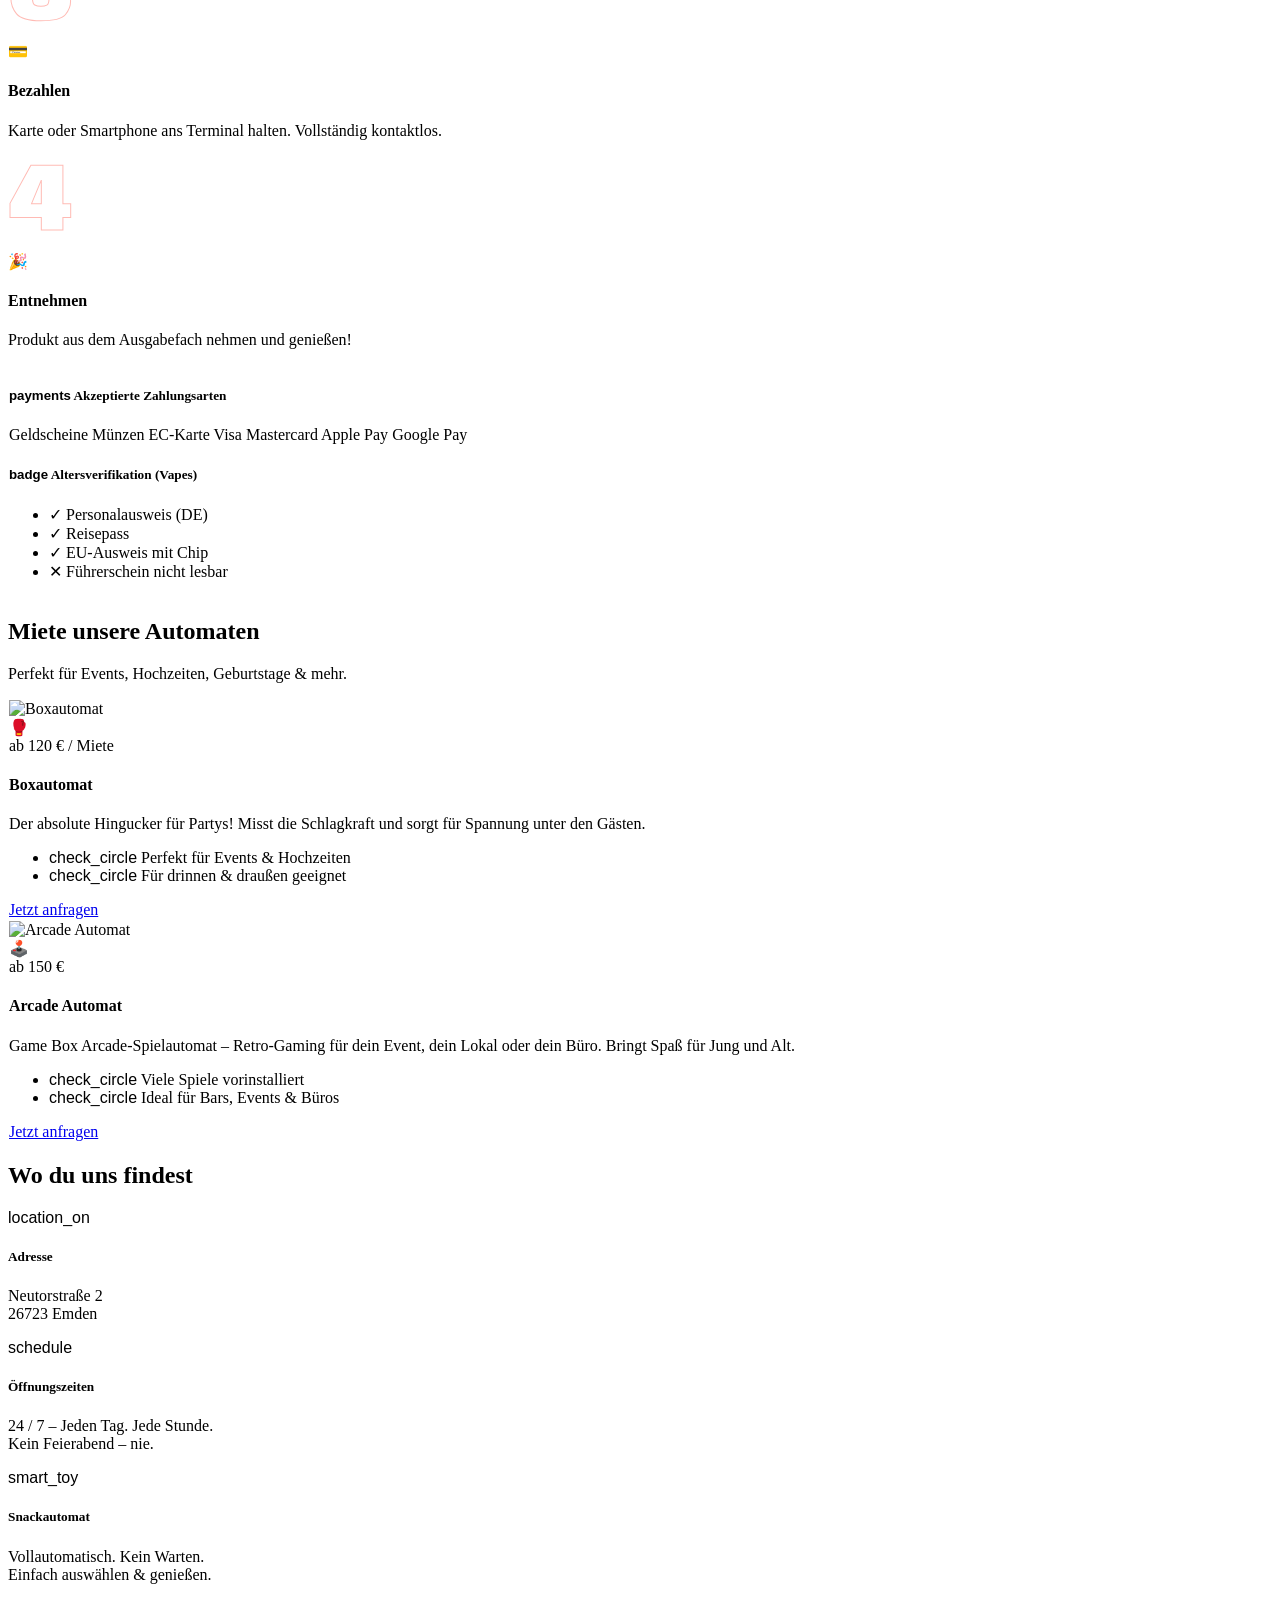
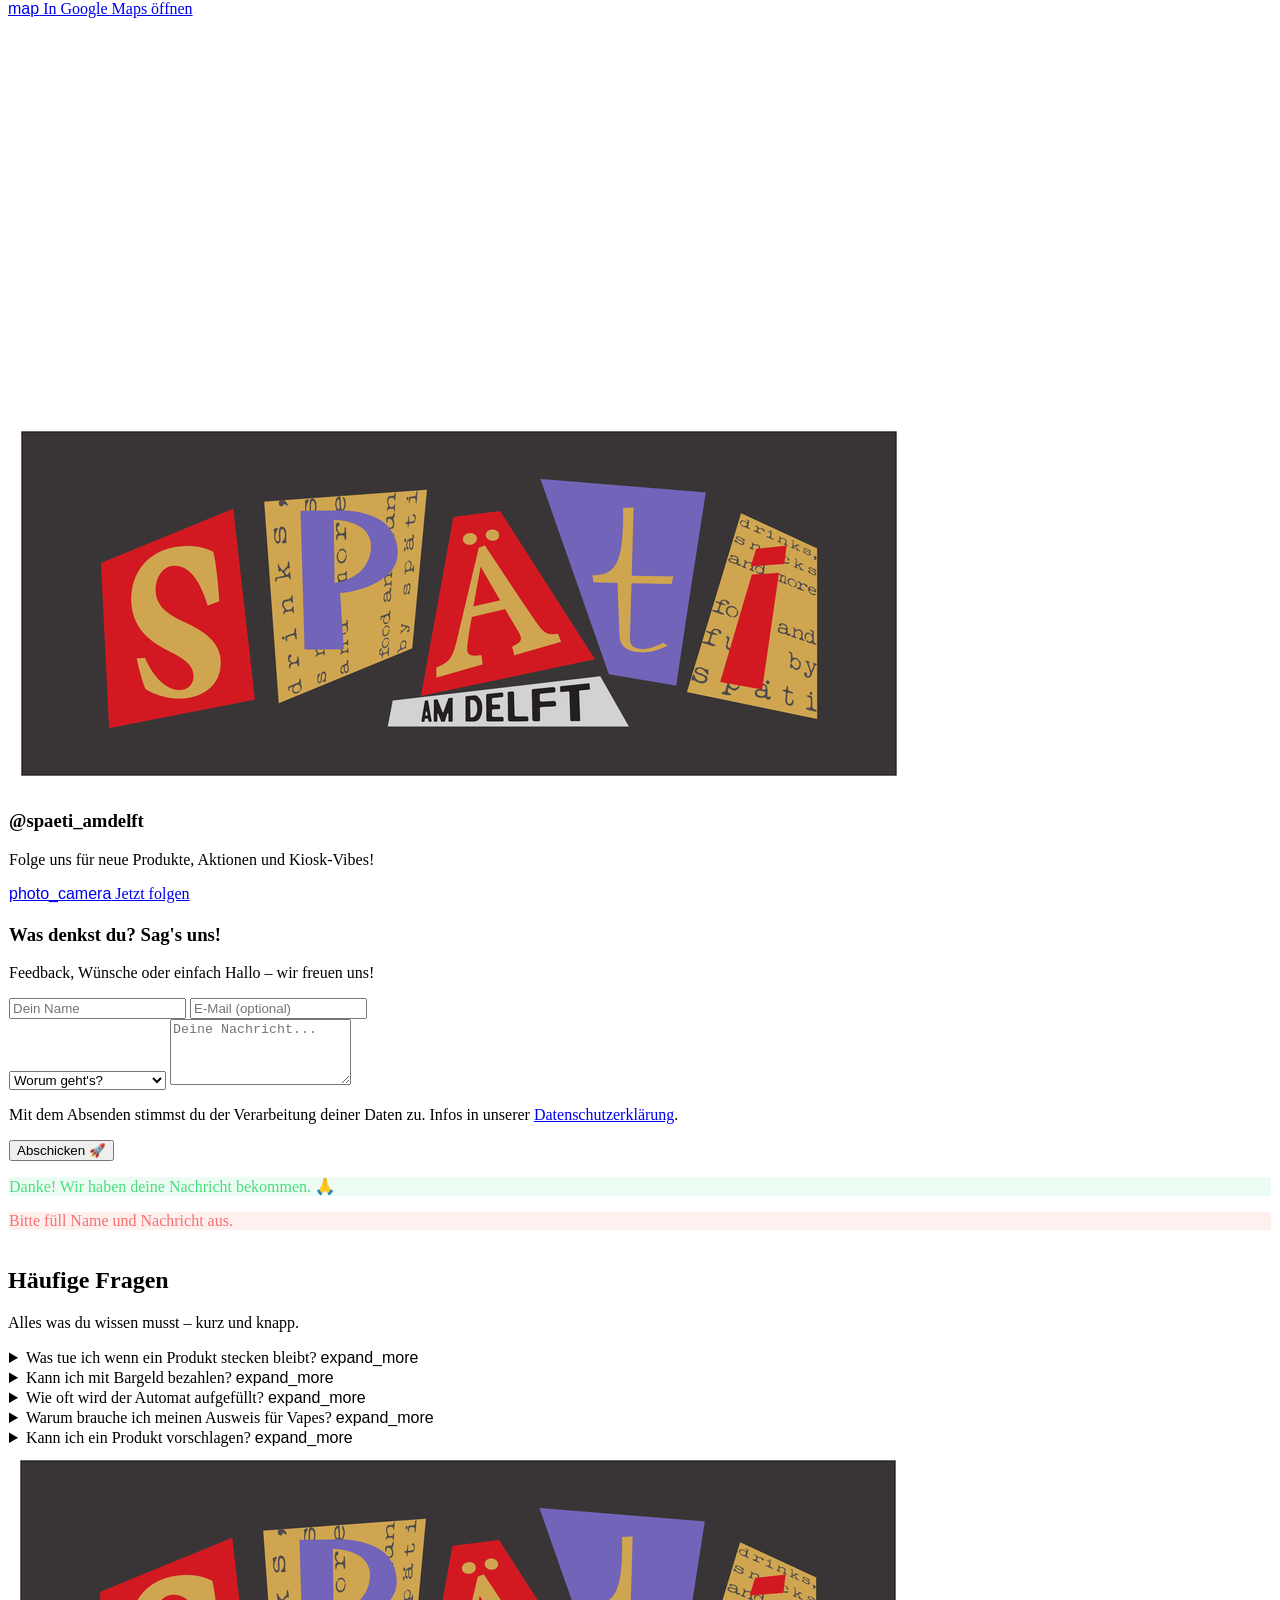
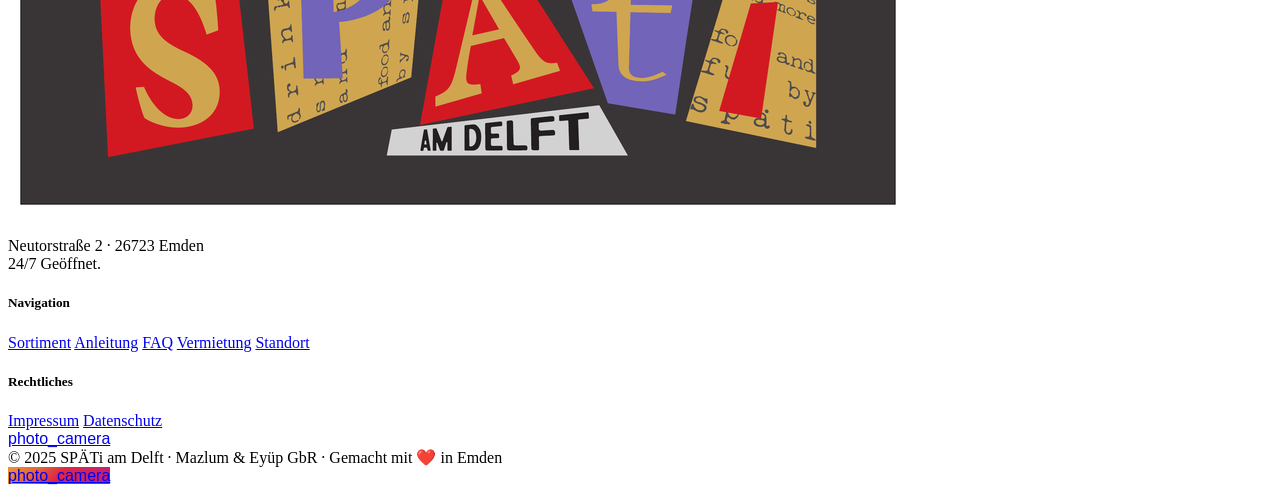
==== commit 2a68d0a5: "Add Cookies and Drogerie photos to sortiment cards https://claude.ai/code/session_01F2wTB8Wojz2KkprD" ====
--- a/index.html
+++ b/index.html
@@ -228,7 +228,7 @@
 
         <div class="product-card rounded-3xl overflow-hidden flex flex-col group">
           <div class="zoom-crop aspect-square bg-surface-container-high">
-            <img src="foto-drinks.png" alt="Süßigkeiten Automat" class="w-full h-full object-cover opacity-90">
+            <img src="Cookies.png" alt="Süßigkeiten Automat" class="w-full h-full object-cover opacity-90">
           </div>
           <div class="p-8">
             <div class="flex items-center gap-3 mb-4">
@@ -266,8 +266,8 @@
         </div>
 
         <div class="product-card rounded-3xl overflow-hidden flex flex-col group">
-          <div class="zoom-crop aspect-square bg-surface-container-high flex items-center justify-center">
-            <span class="text-6xl">🧴</span>
+          <div class="zoom-crop aspect-square bg-surface-container-high">
+            <img src="Drogerie.png" alt="Drogerie Automat" class="w-full h-full object-cover opacity-90">
           </div>
           <div class="p-8">
             <div class="flex items-center gap-3 mb-4">
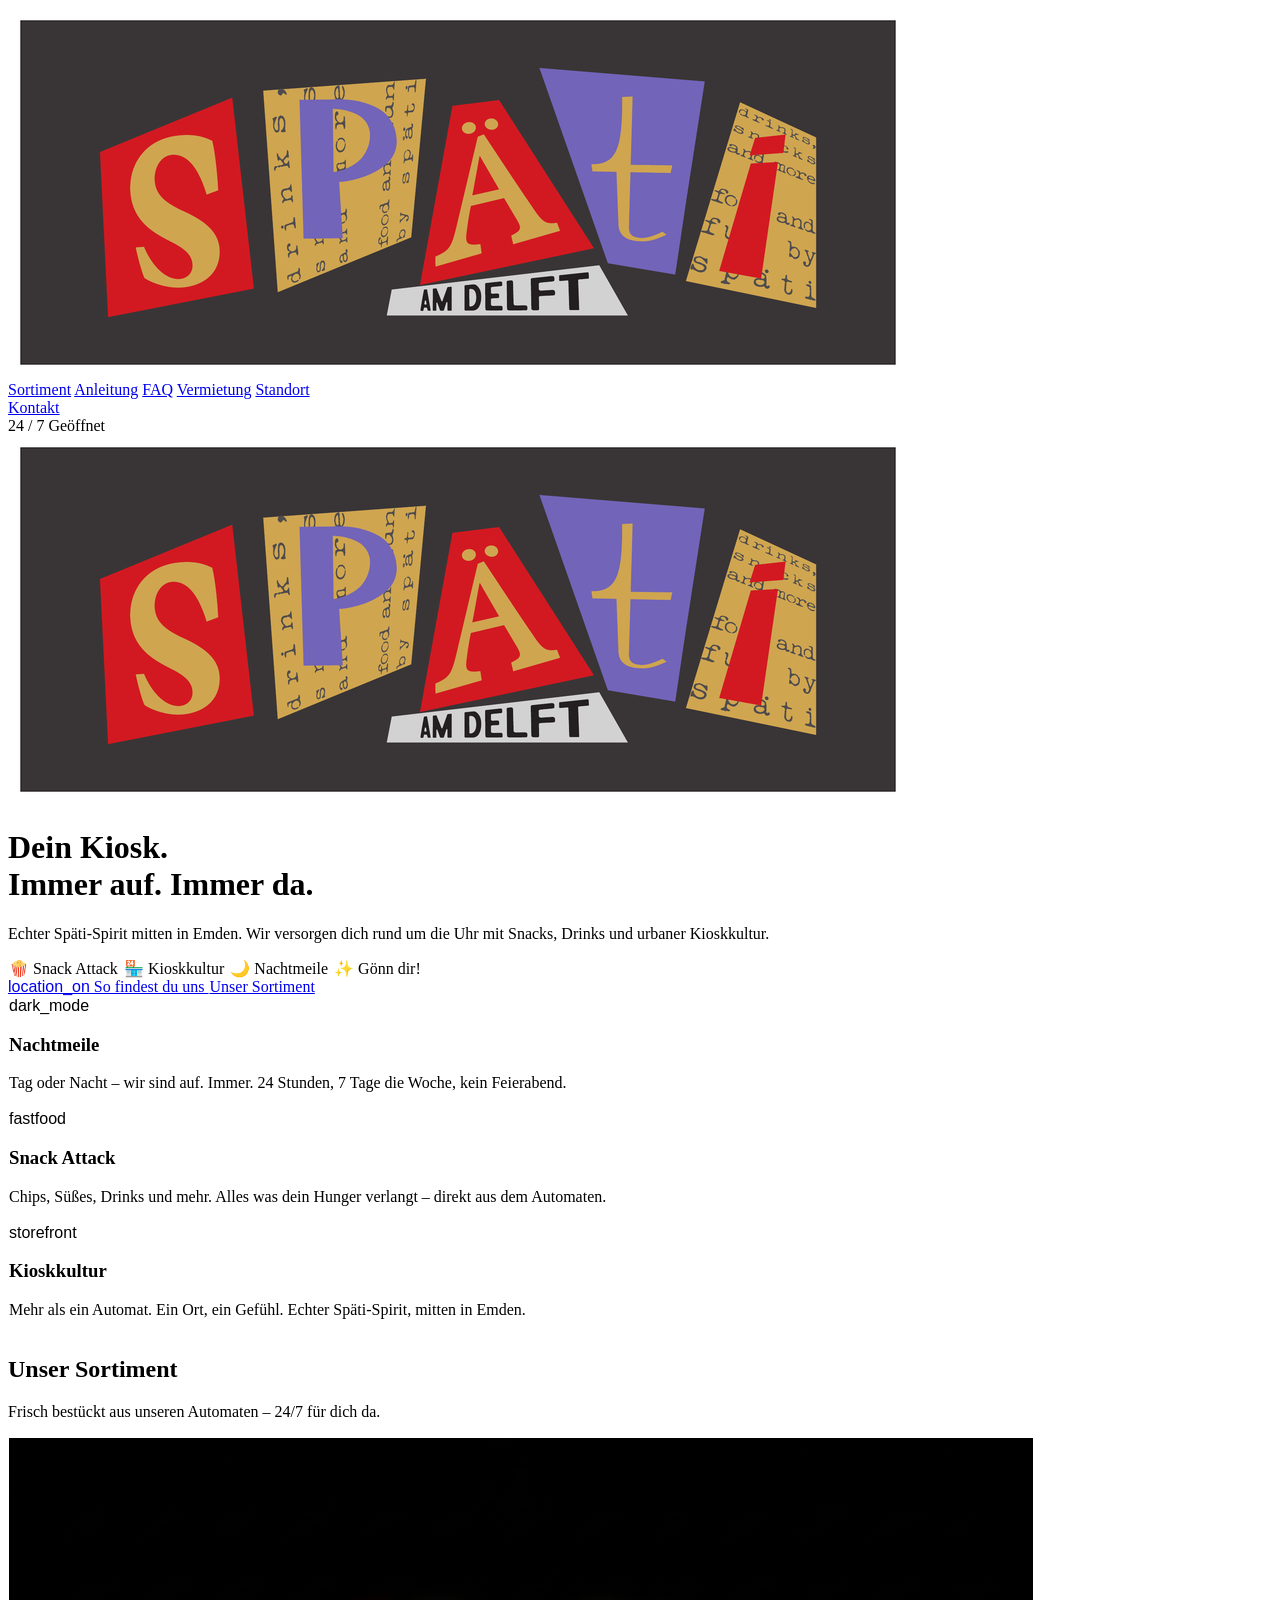
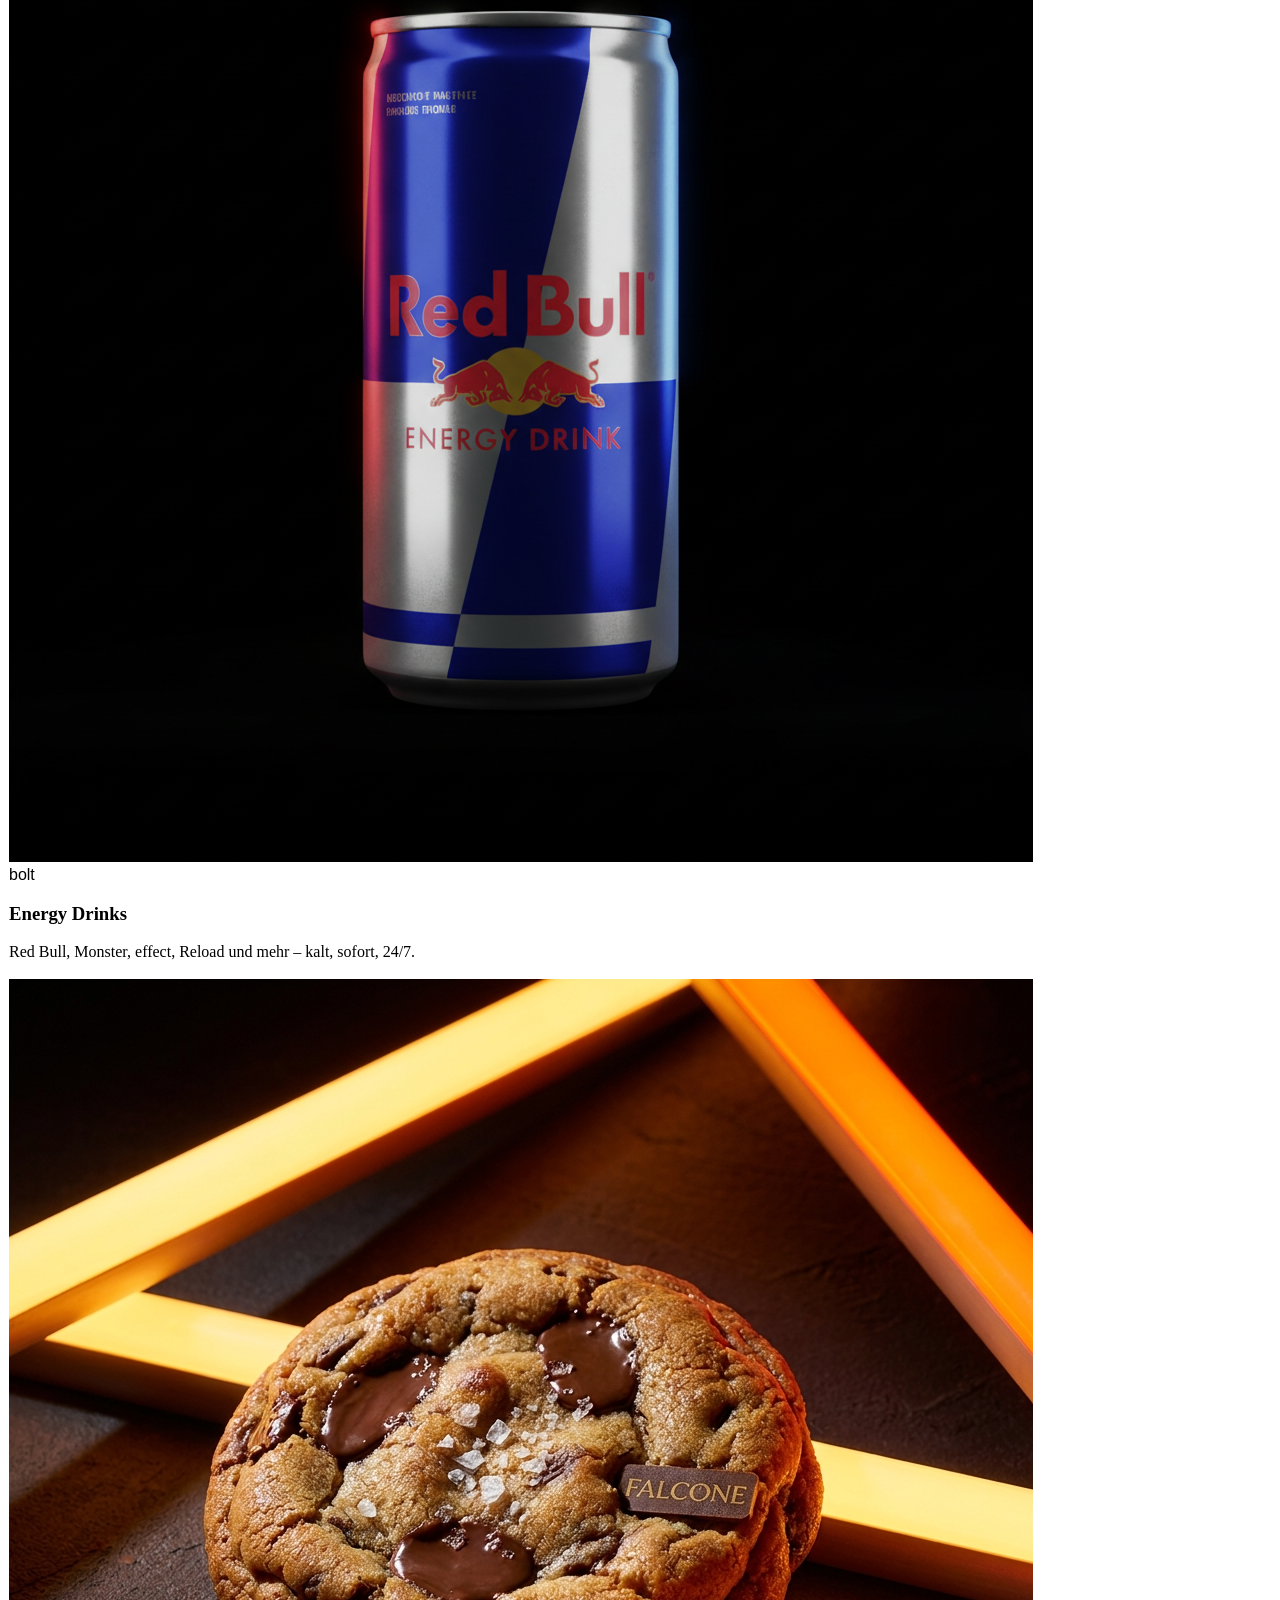
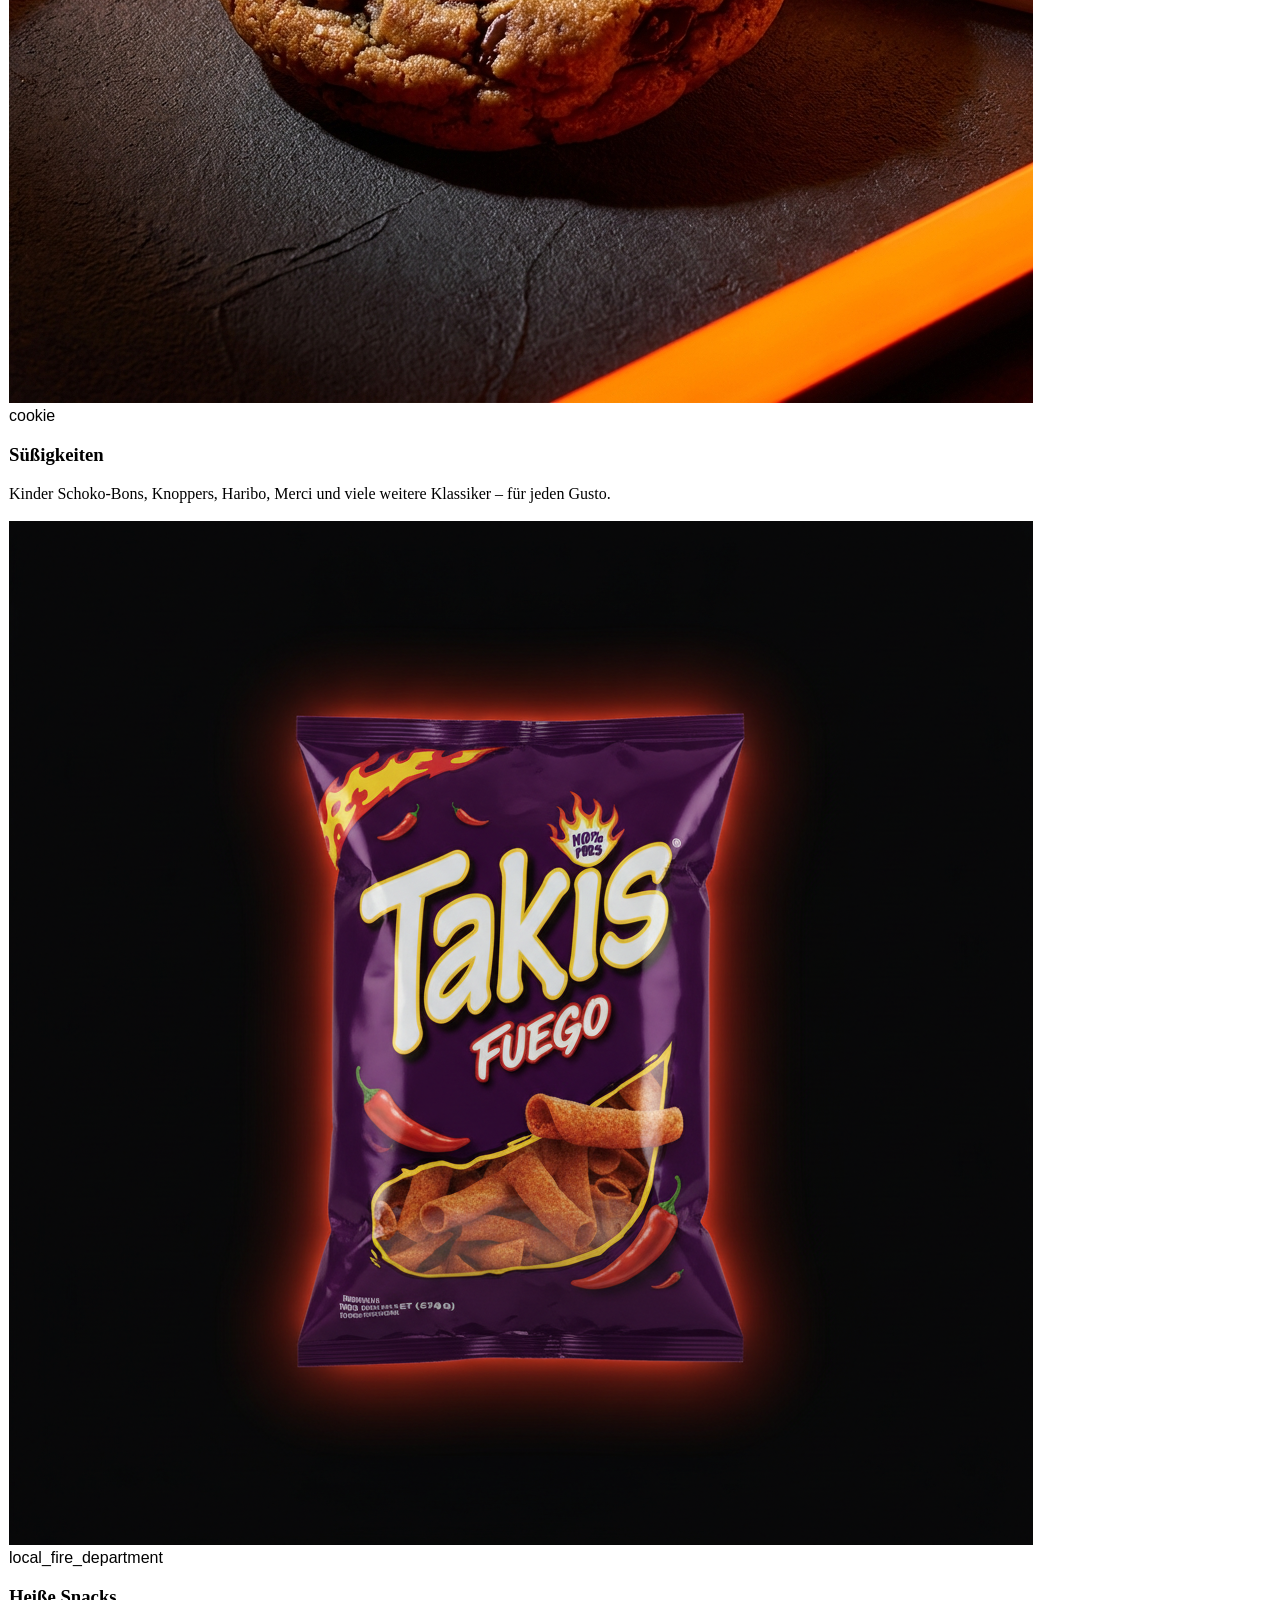
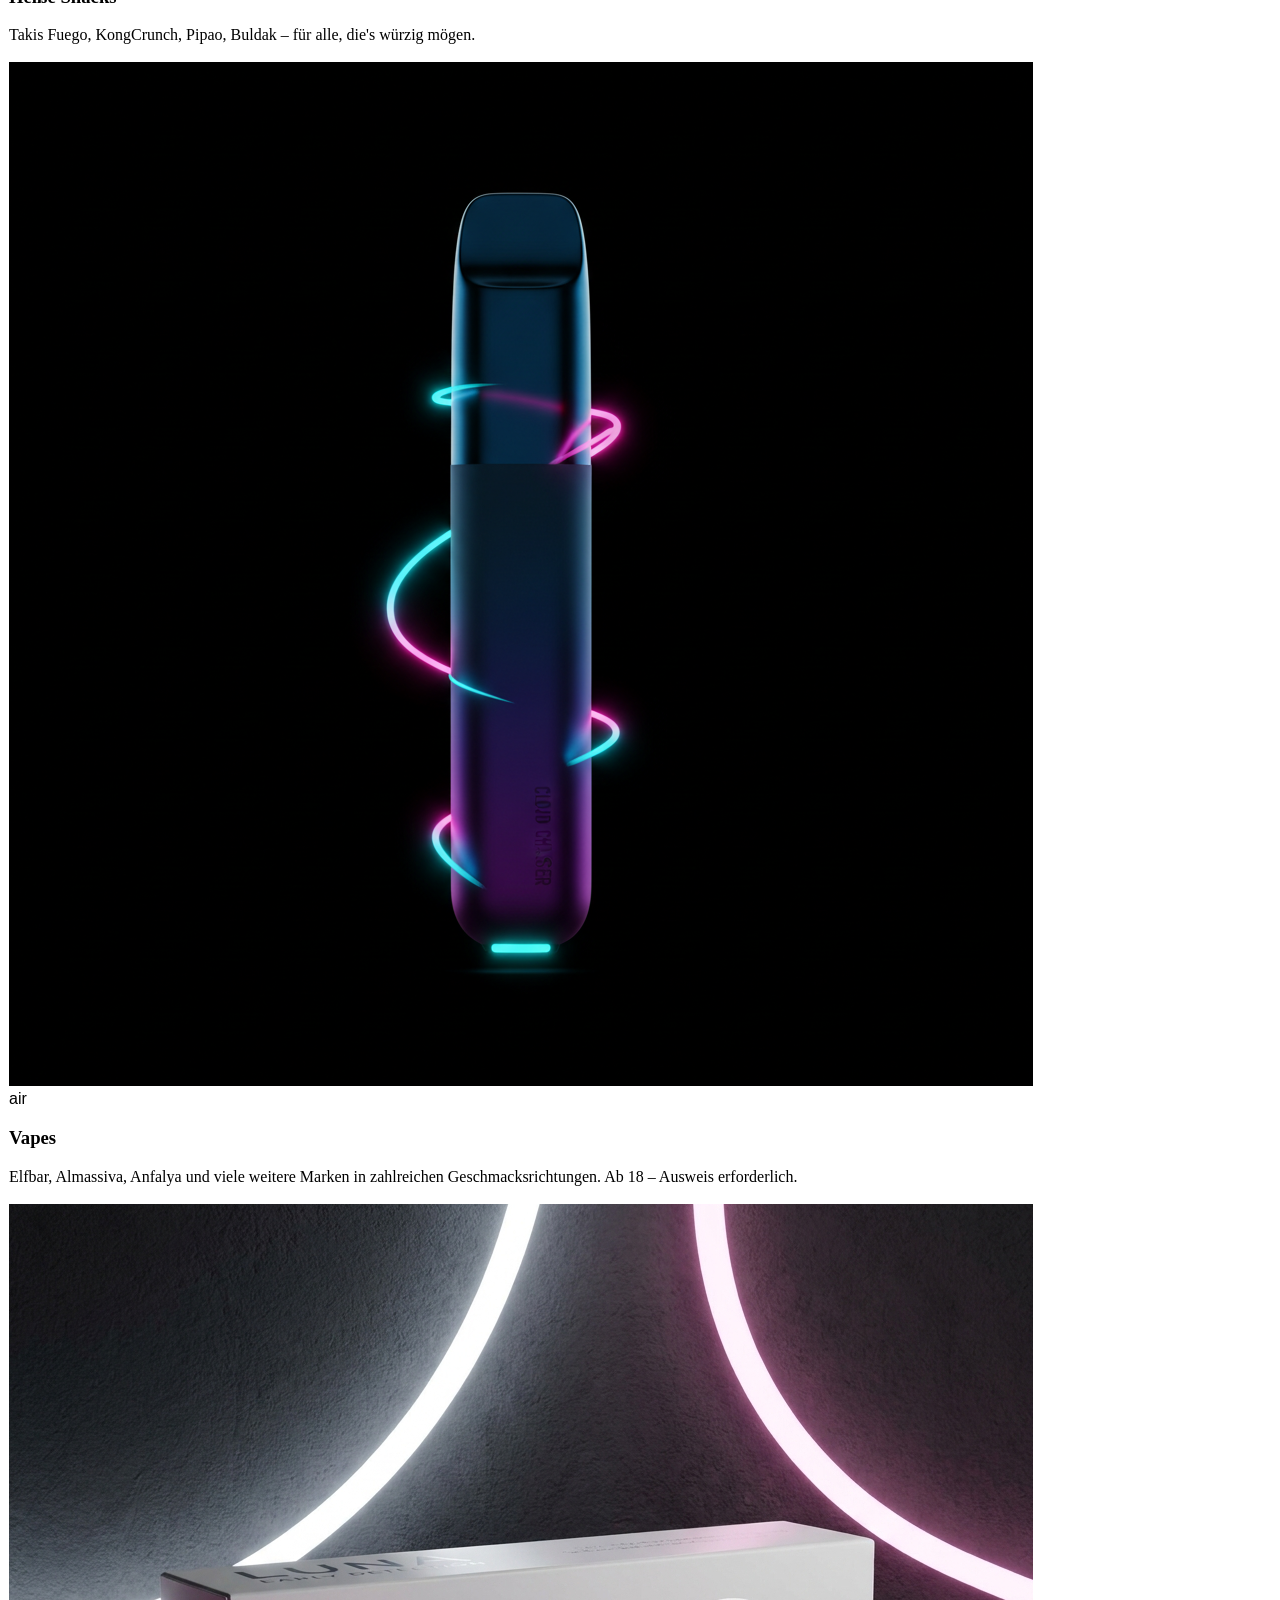
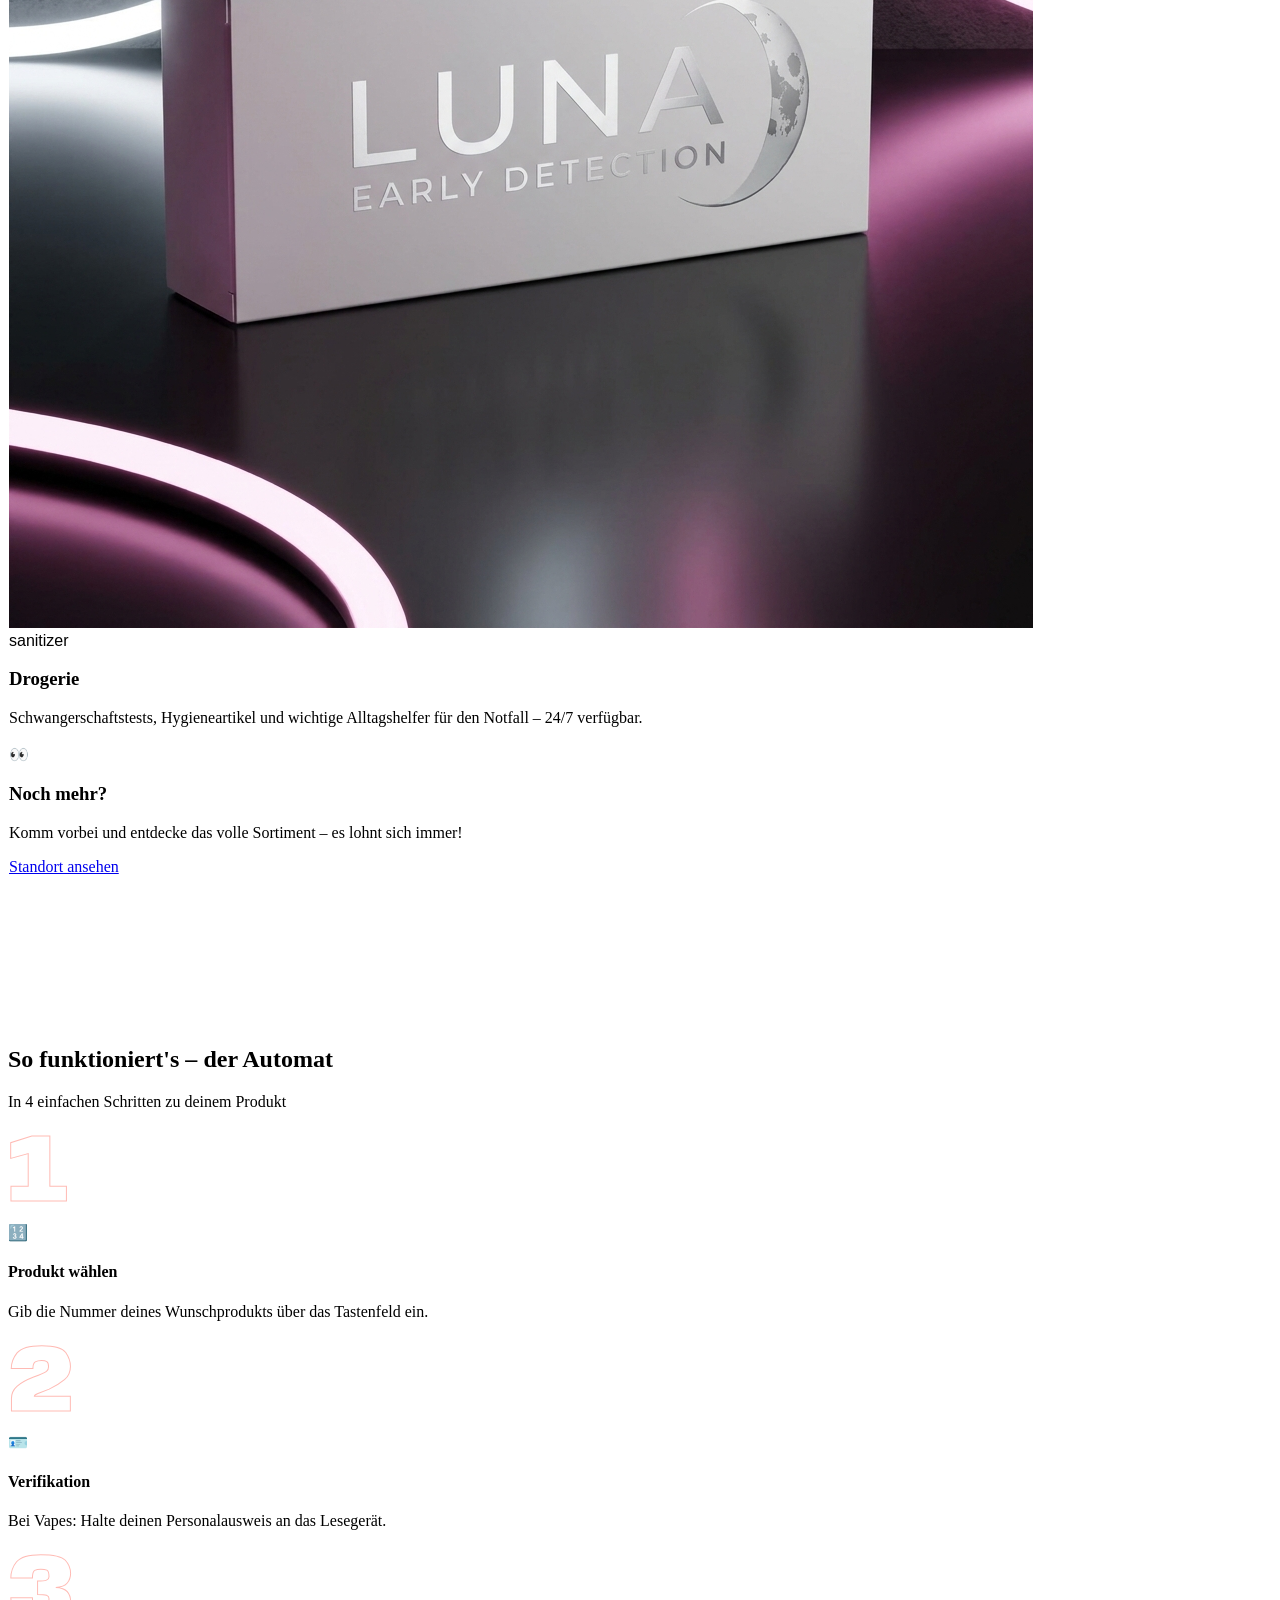
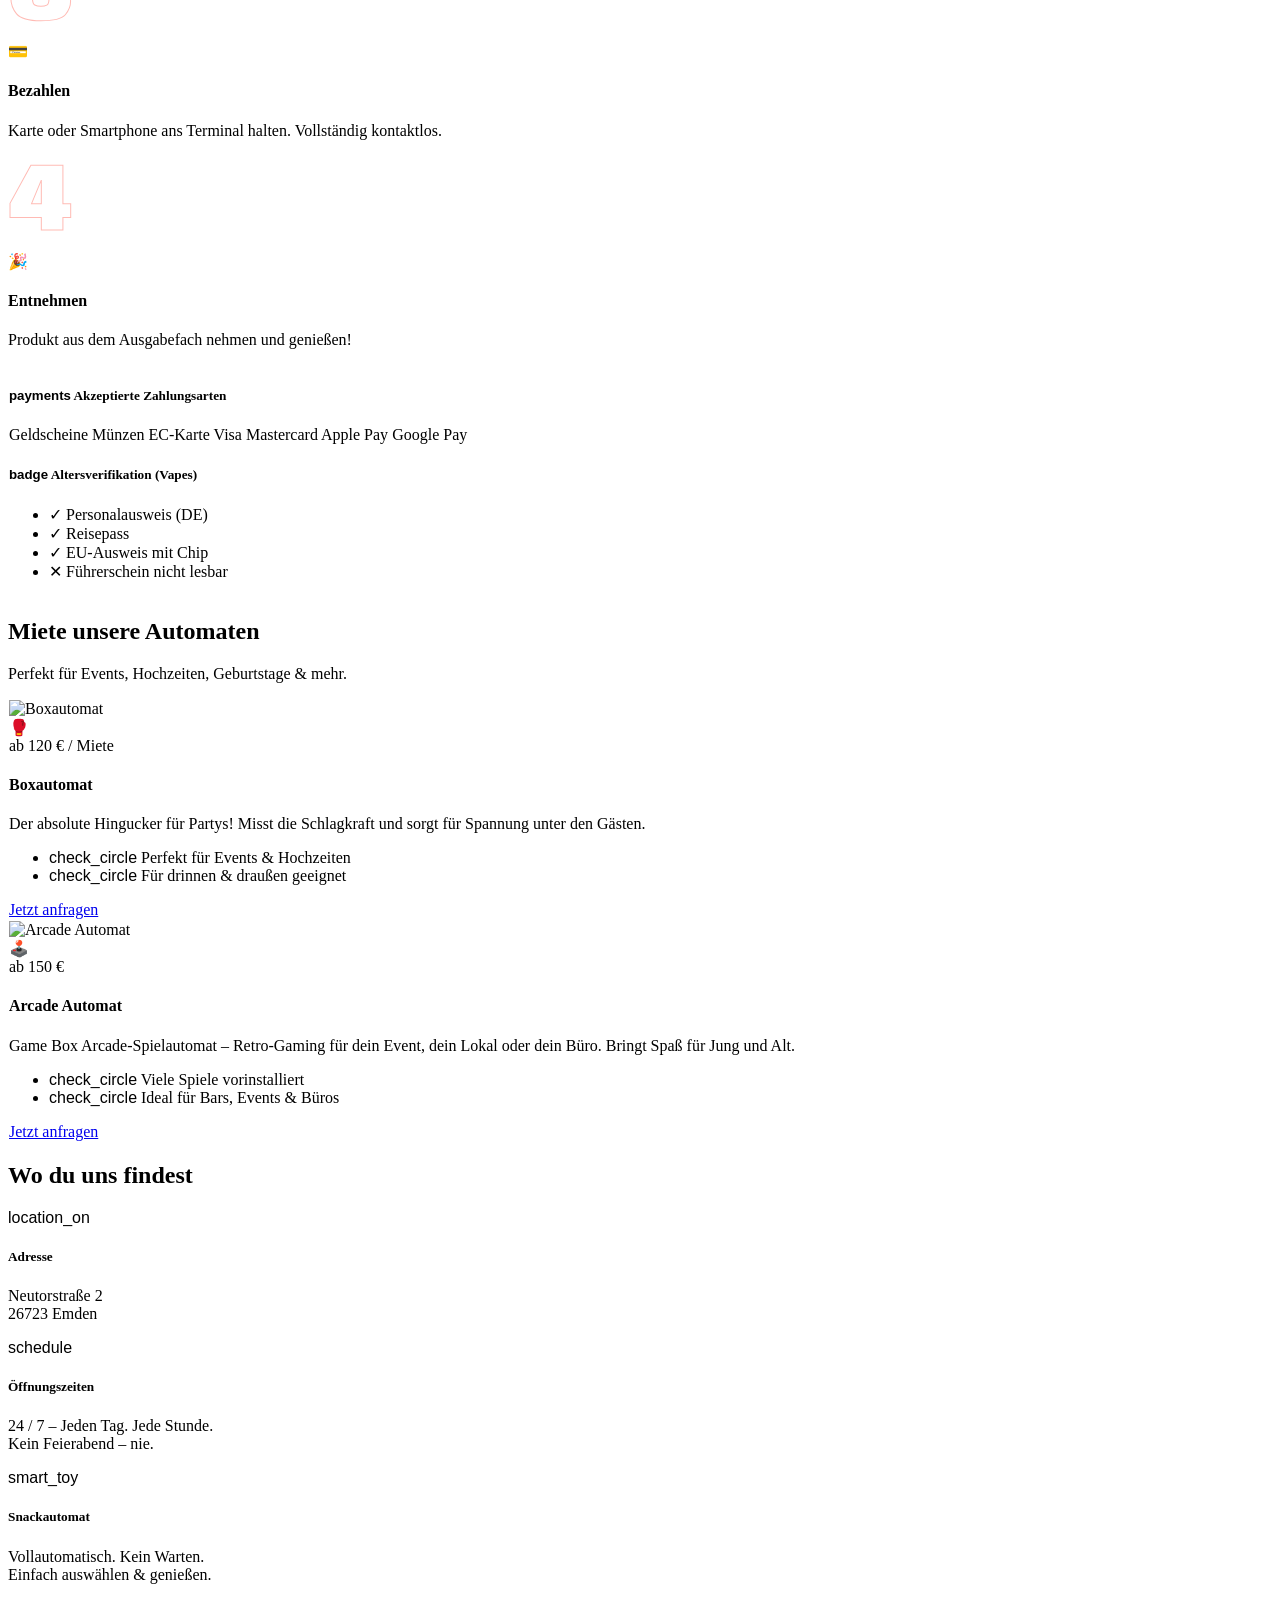
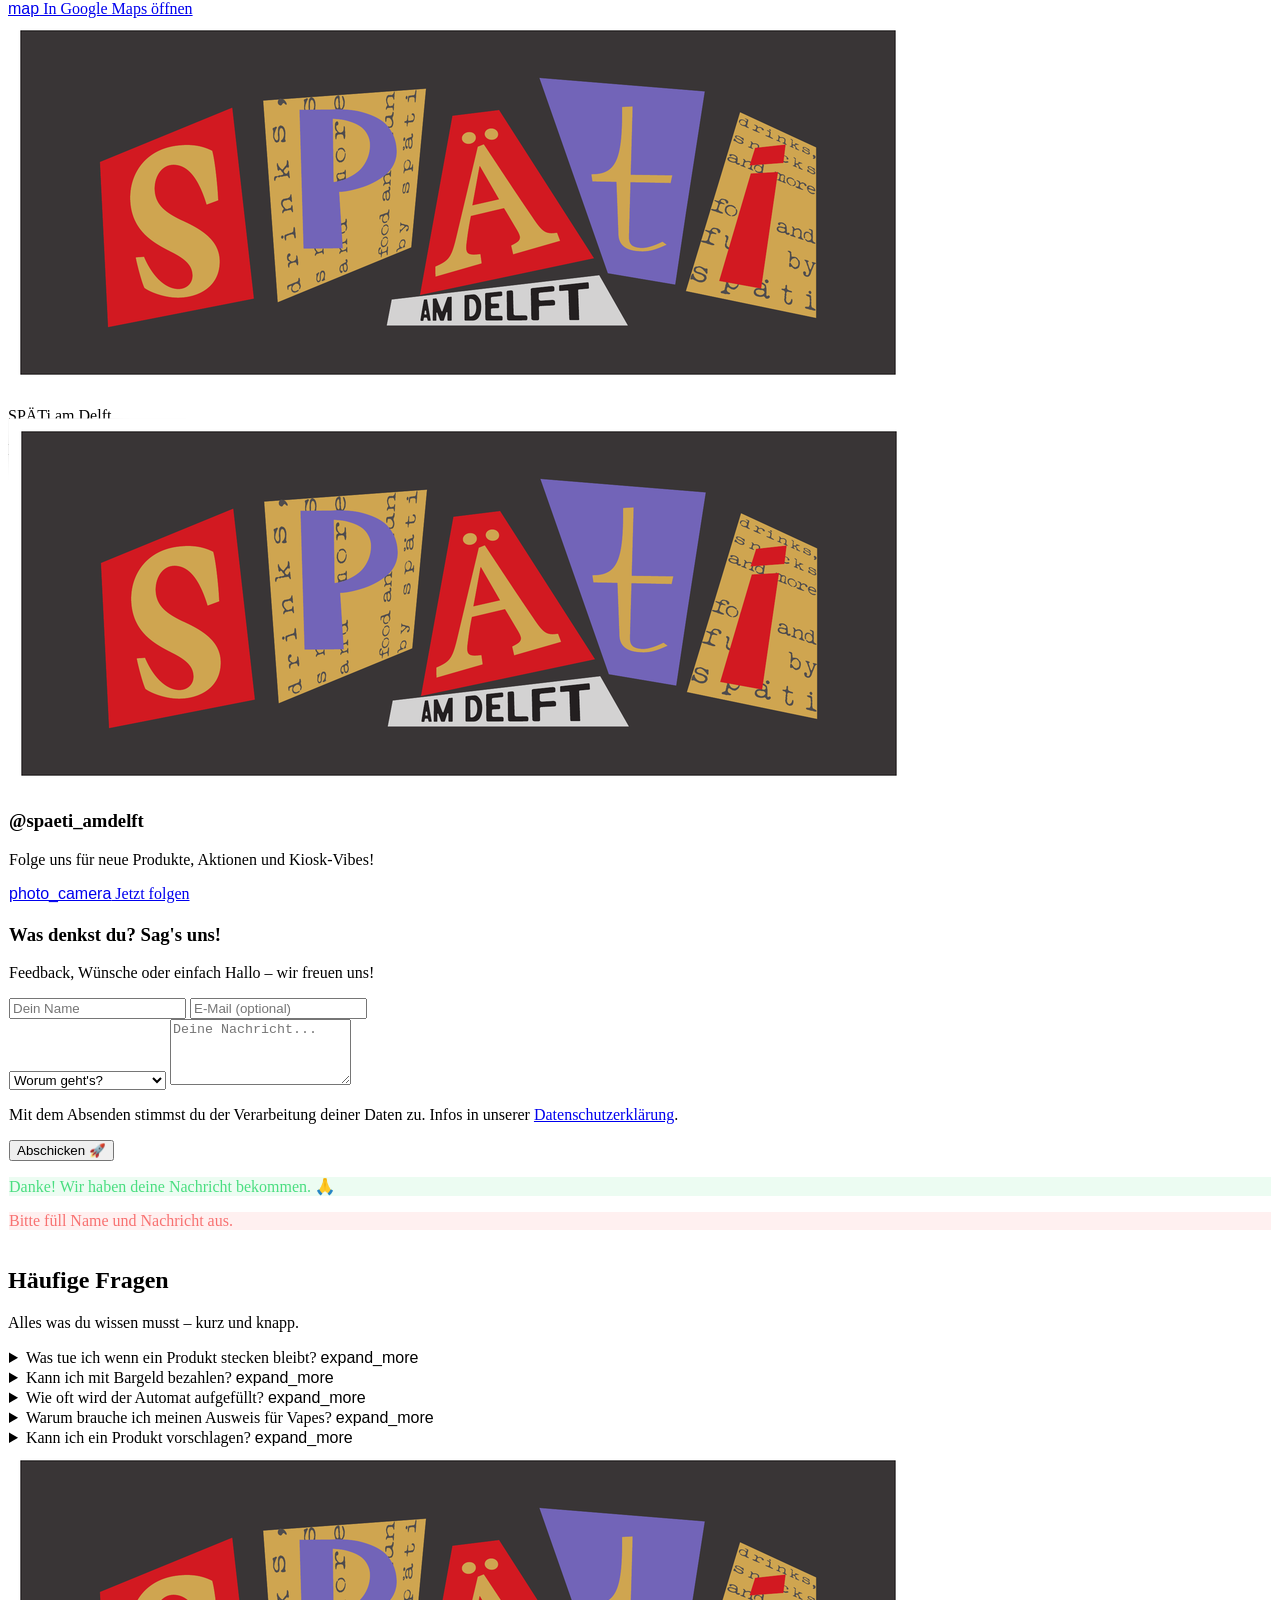
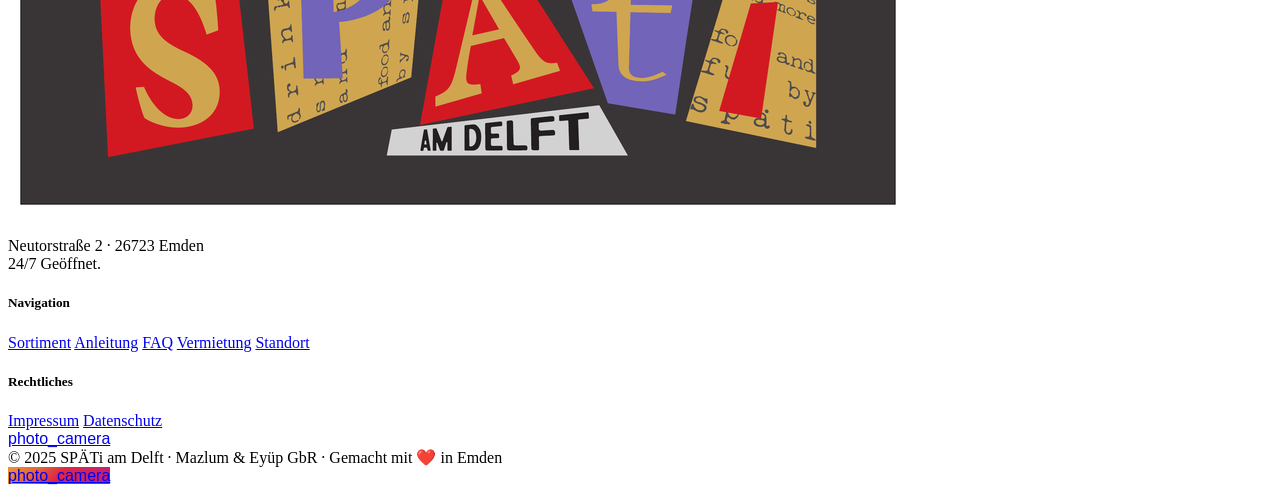
==== commit bb7a574a: "Add floating store name badge over map https://claude.ai/code/session_01F2wTB8Wojz2KkprD6Mxad2" ====
--- a/index.html
+++ b/index.html
@@ -458,9 +458,18 @@
           <span class="material-symbols-outlined">map</span> In Google Maps öffnen
         </a>
       </div>
-      <div class="rounded-3xl overflow-hidden border border-primary-container/20 shadow-[0_0_30px_rgba(255,85,69,0.1)]" style="height:400px">
+      <div class="relative rounded-3xl overflow-hidden border border-primary-container/20 shadow-[0_0_30px_rgba(255,85,69,0.1)]" style="height:400px">
+        <!-- Floating store name badge -->
+        <div class="absolute top-4 left-1/2 -translate-x-1/2 z-10 flex items-center gap-3 bg-background/90 backdrop-blur-md border border-primary-container/40 px-5 py-3 rounded-2xl shadow-lg pointer-events-none">
+          <img src="logo.png" alt="SPÄTi am Delft" class="h-7 w-auto drop-shadow-[0_0_8px_rgba(255,85,69,0.5)]">
+          <div>
+            <p class="font-bold text-sm text-on-surface leading-tight">SPÄTi am Delft</p>
+            <p class="text-xs text-on-surface-variant leading-tight">Neutorstraße 2 · 26723 Emden</p>
+          </div>
+          <span class="w-2 h-2 rounded-full bg-primary-container animate-pulse shrink-0"></span>
+        </div>
         <iframe
-          src="https://www.openstreetmap.org/export/embed.html?bbox=7.195,53.360,7.225,53.378&layer=mapnik&marker=53.3693,7.2082"
+          src="https://www.openstreetmap.org/export/embed.html?bbox=7.192,53.357,7.222,53.376&layer=mapnik&marker=53.3664,7.2067"
           width="100%" height="100%" frameborder="0"
           title="Karte: SPÄTi am Delft, Neutorstraße 2, Emden"
           loading="lazy" allowfullscreen
